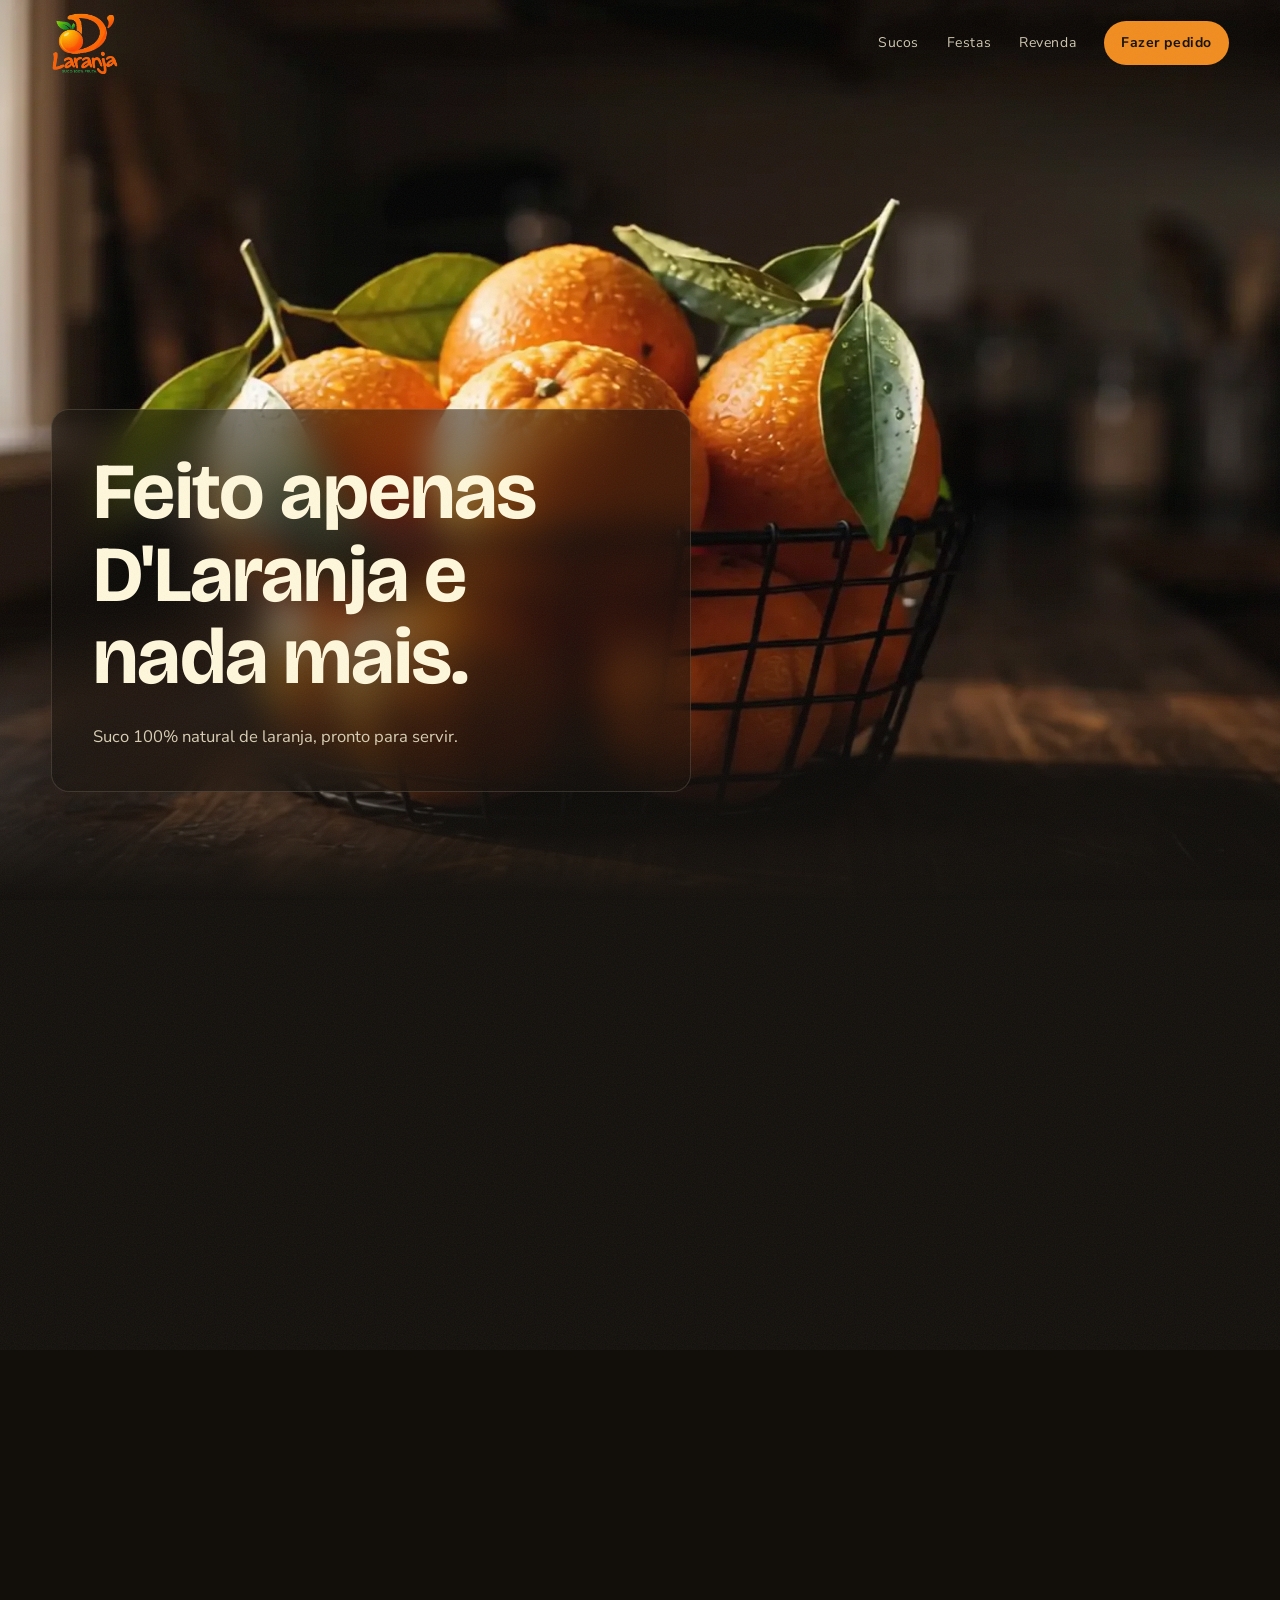
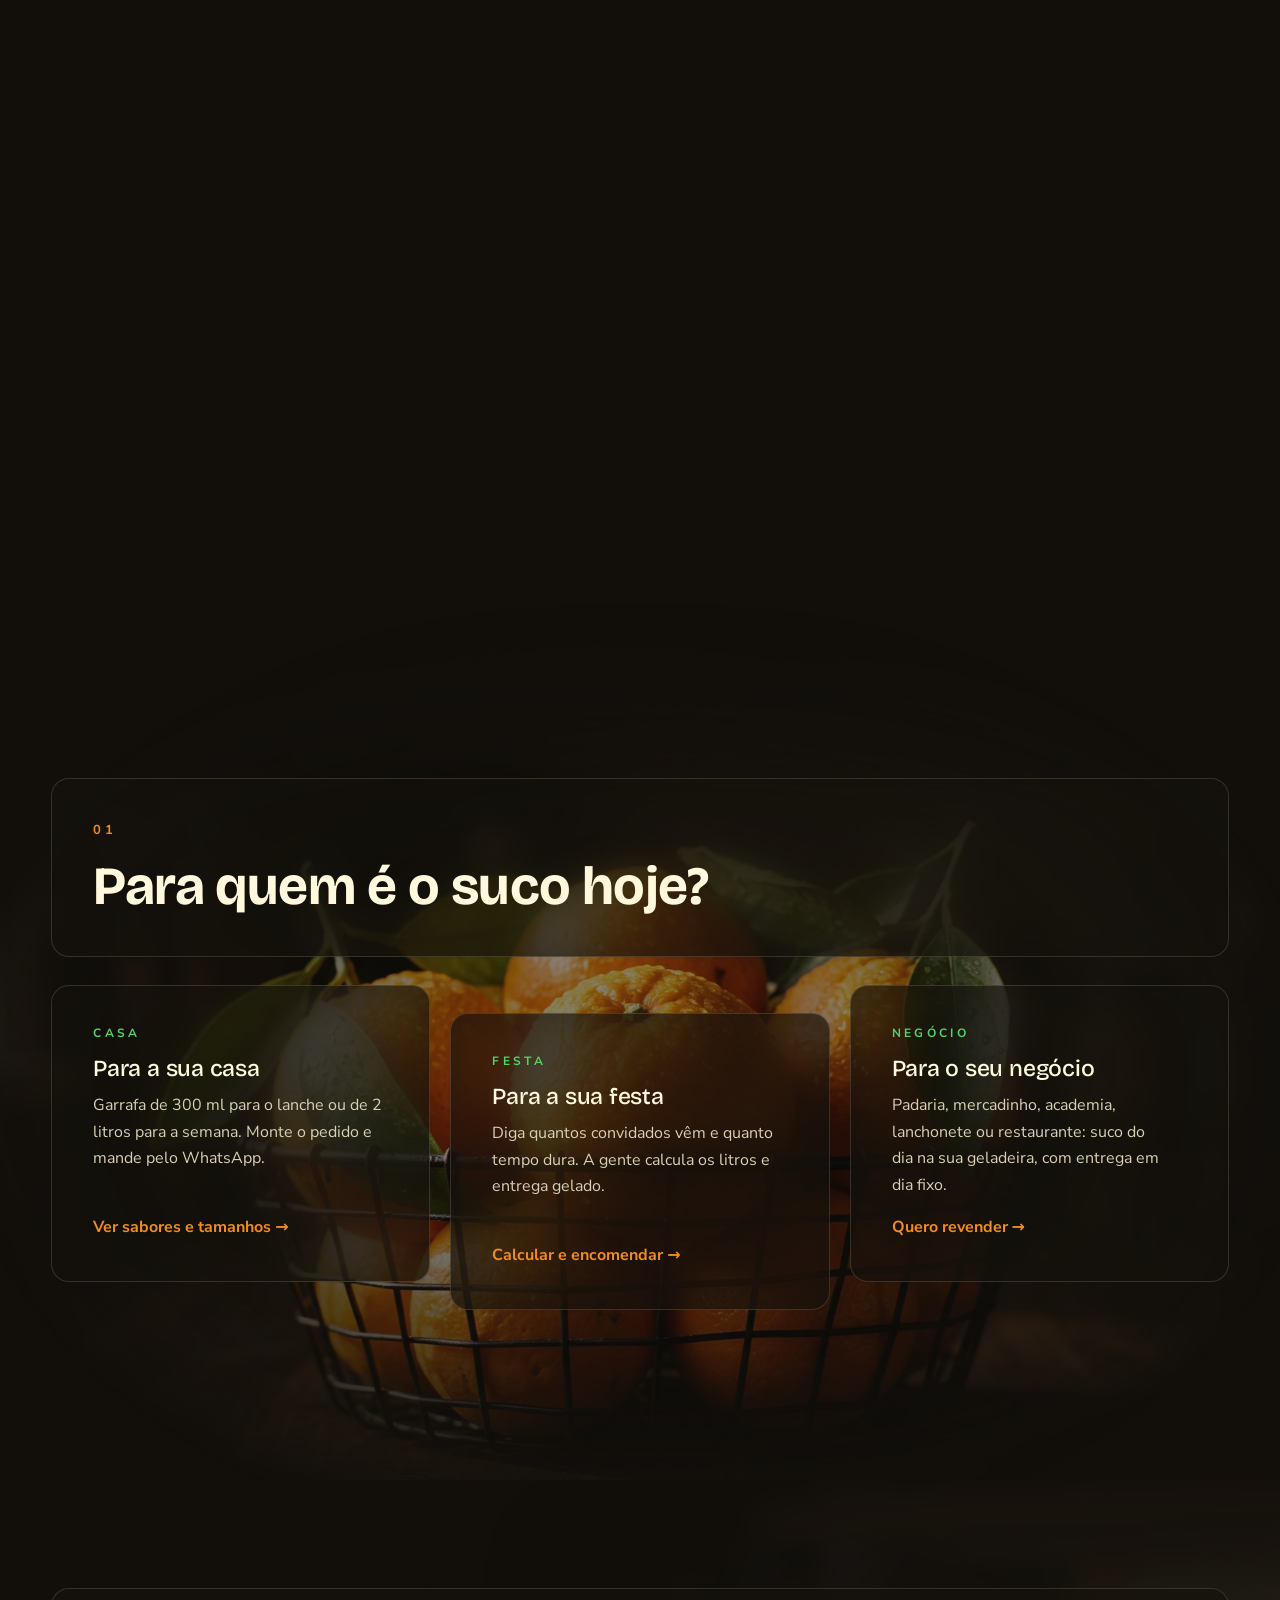
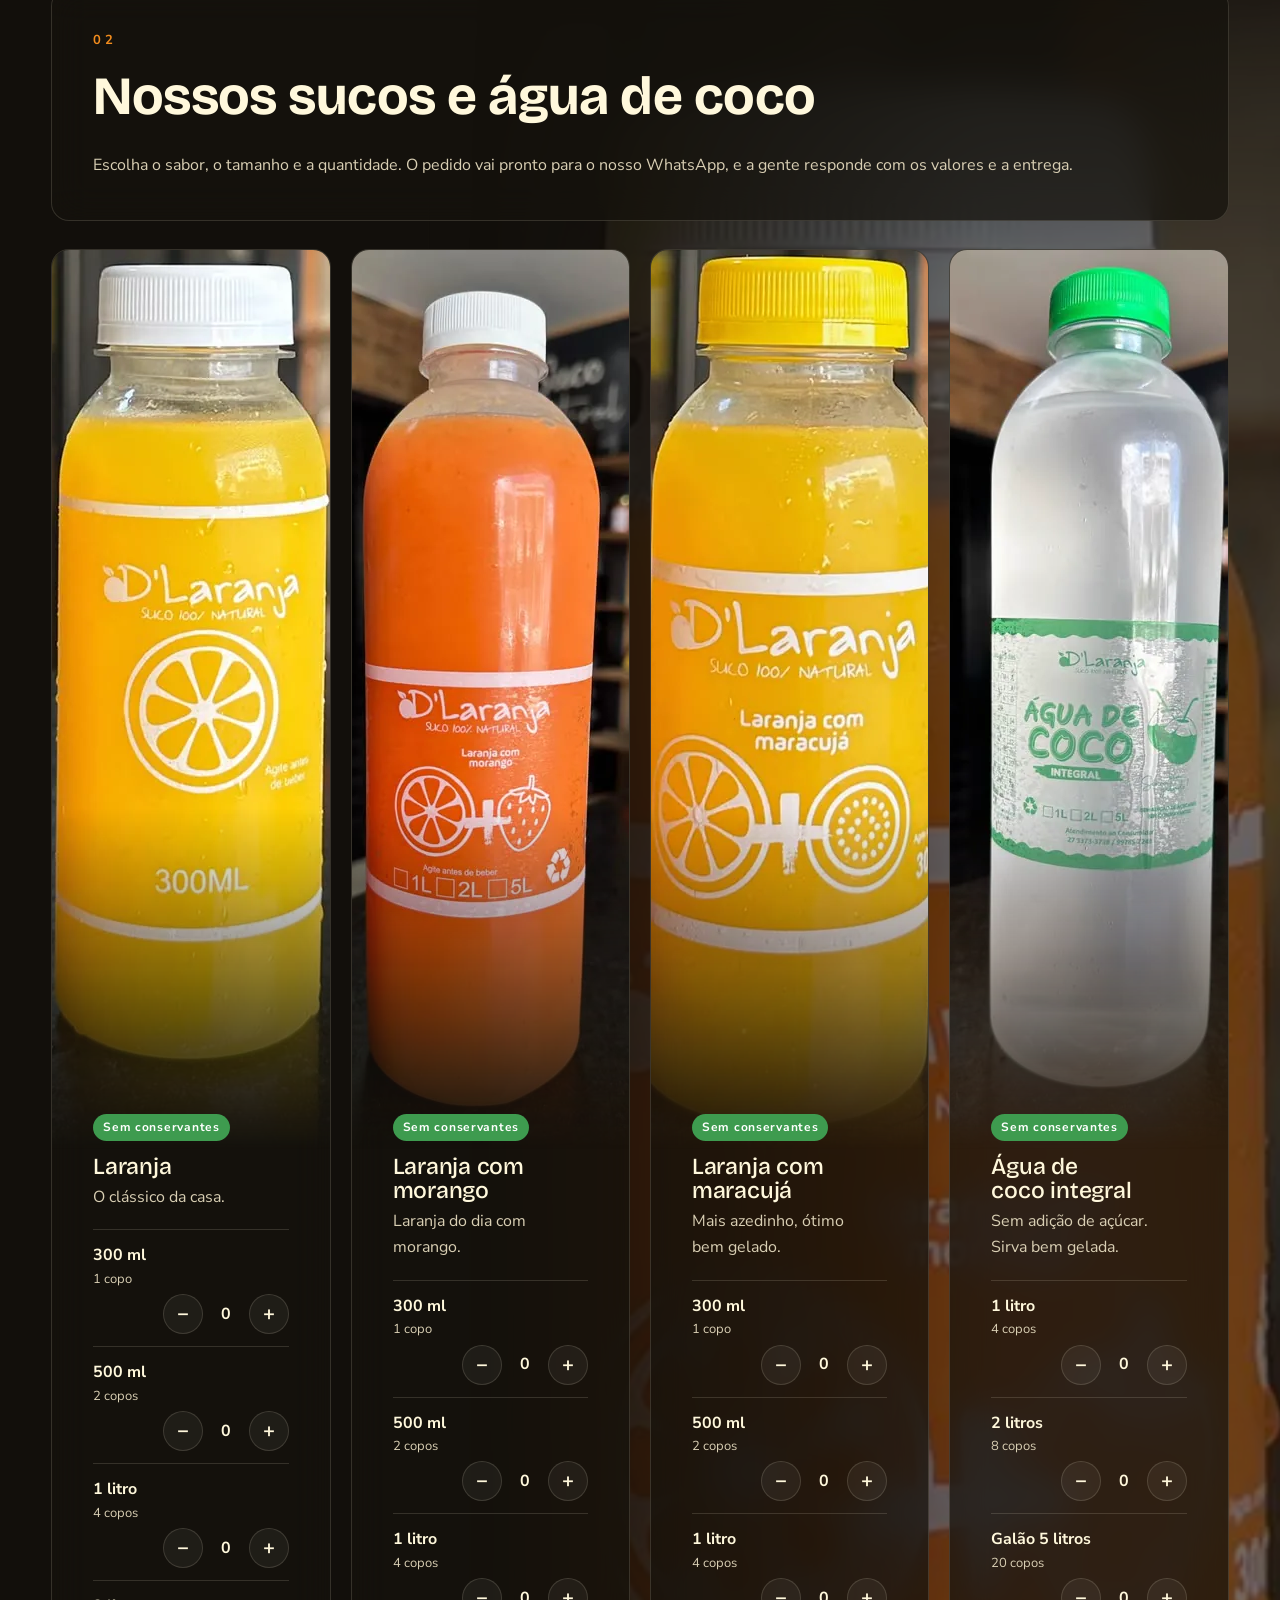
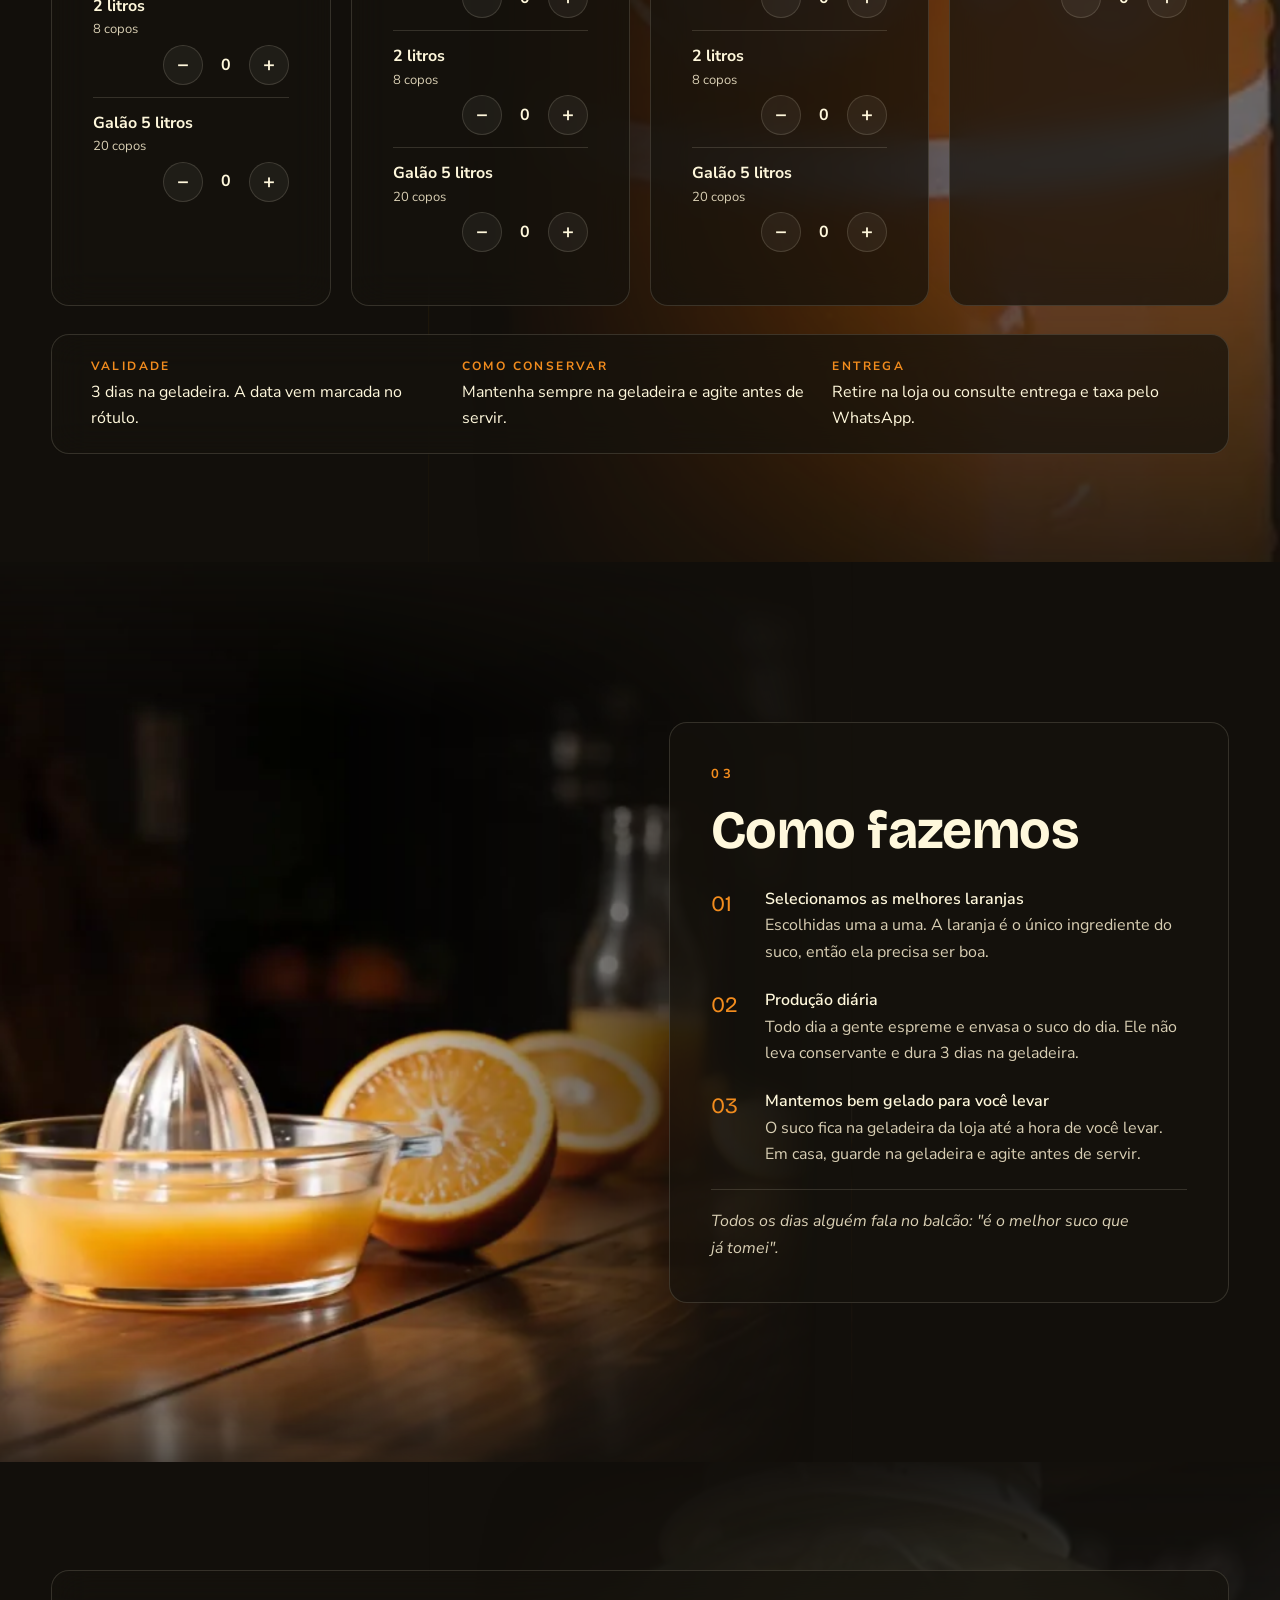
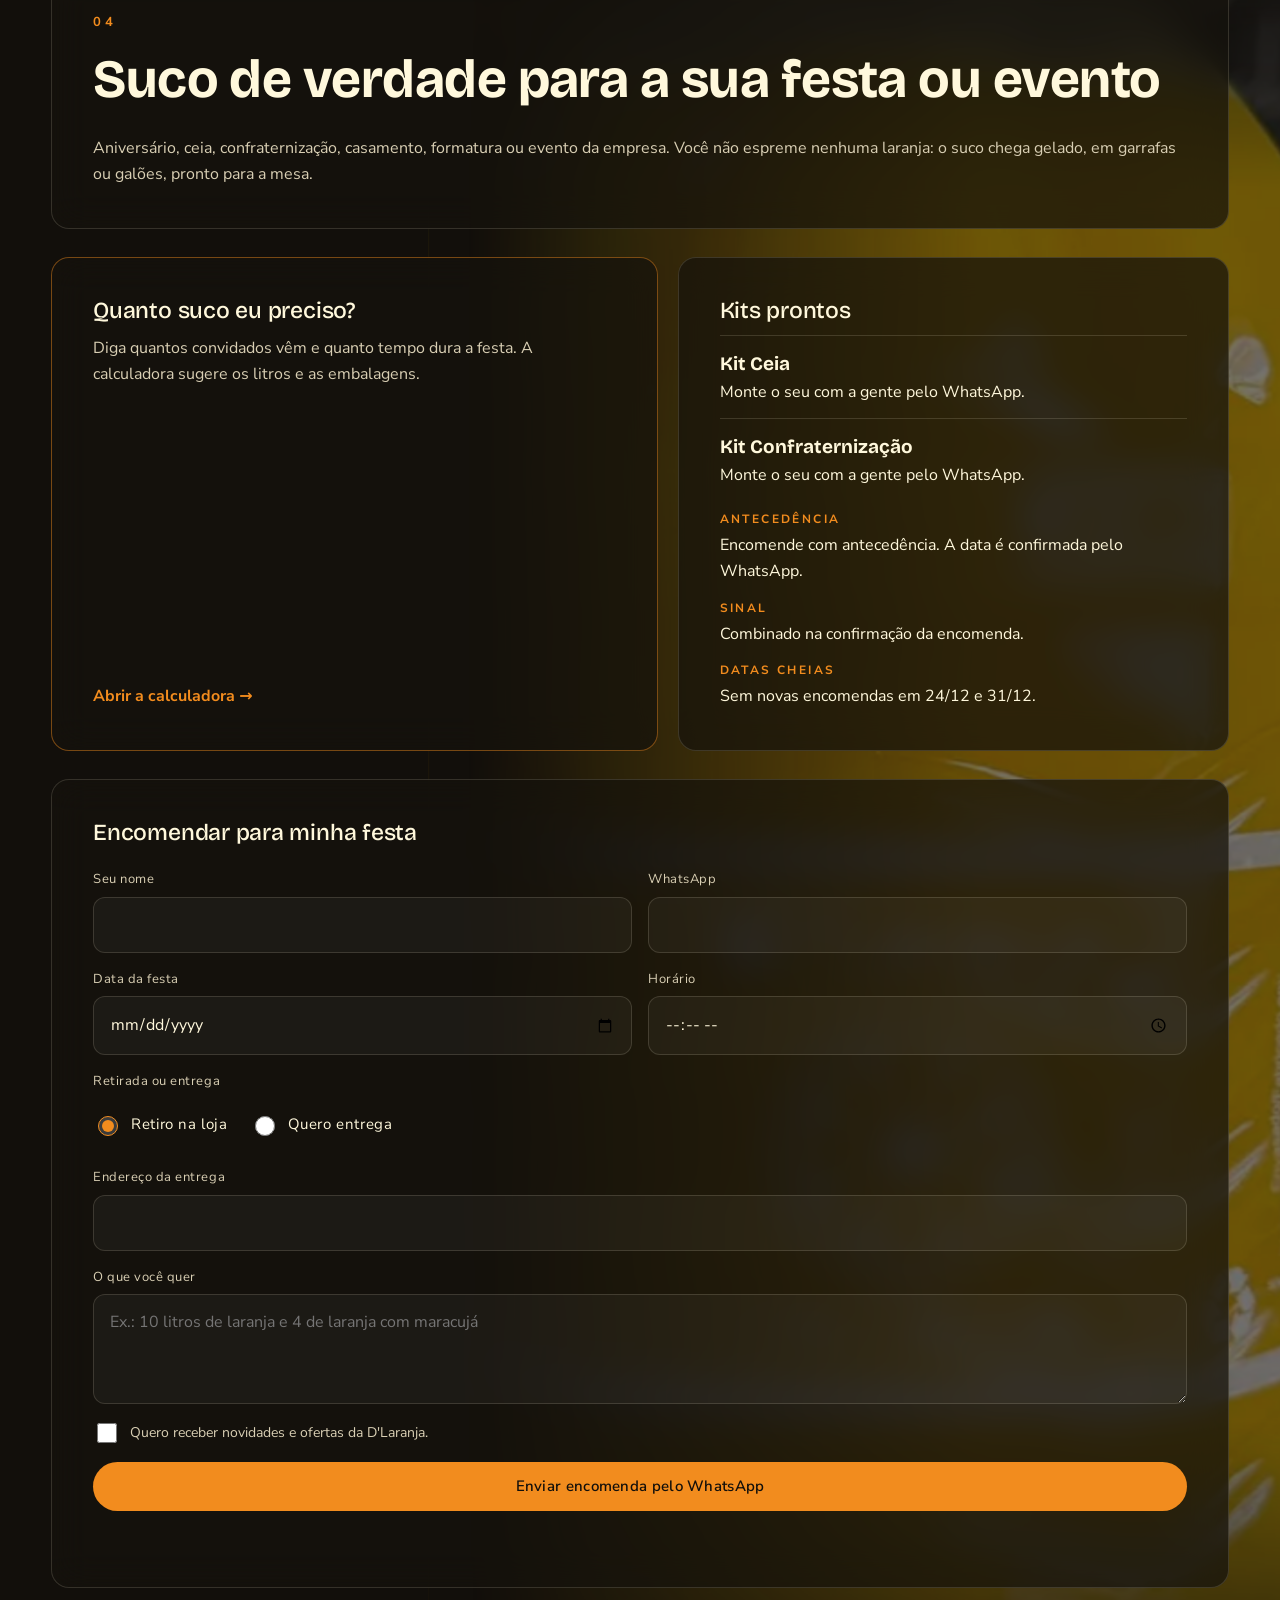
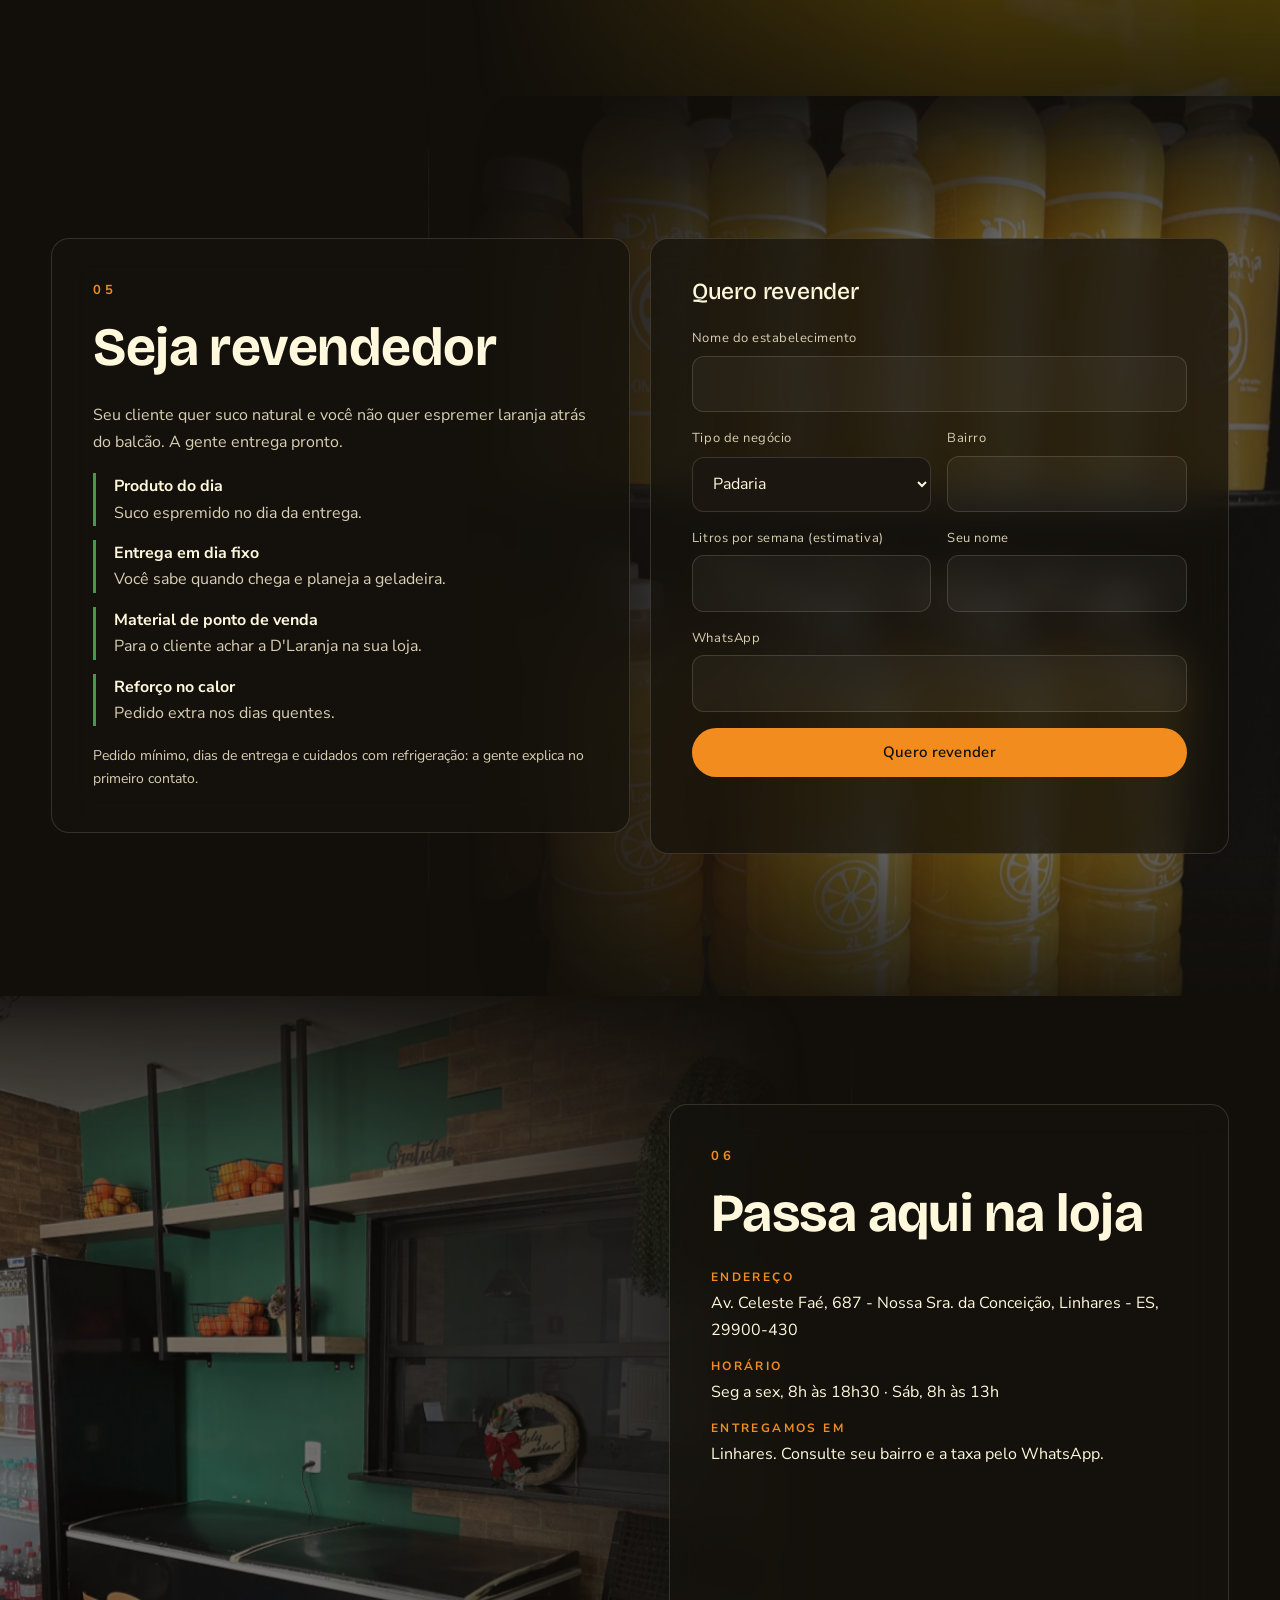
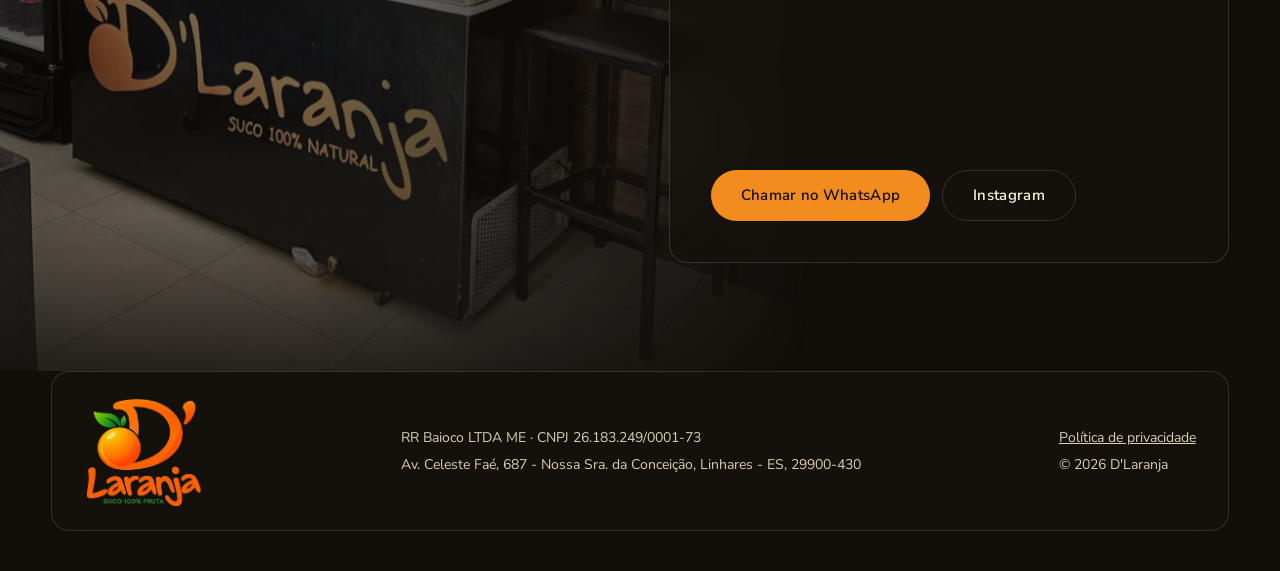
==== index.html @ fae39e69 "Remove a seção Eventos e junta eventos em Festas Co-Authored-By: Claude Opus 5.5 <noreply@anthropic." ====
<!doctype html>
<html lang="pt-BR">
<head>
  <meta charset="utf-8">
  <meta name="viewport" content="width=device-width, initial-scale=1">
  <title>D'Laranja · Suco natural em Linhares, espremido hoje</title>
  <meta name="description" content="Suco de laranja 100% natural em Linhares (ES), espremido no dia e sem conservantes. Peça para casa, encomende para sua festa ou evento, ou revenda no seu comércio.">
  <meta property="og:title" content="D'Laranja · Suco 100% natural em Linhares">
  <meta property="og:description" content="Feito hoje, sem conservantes. Peça pelo WhatsApp.">
  <meta property="og:image" content="https://dlaranja.com/assets/img/cesta.webp">
  <meta property="og:url" content="https://dlaranja.com/">
  <meta property="og:type" content="website">
  <meta property="og:locale" content="pt_BR">
  <meta name="theme-color" content="#120F0B">
  <link rel="icon" type="image/png" href="favicon.png">
  <link rel="apple-touch-icon" href="assets/icone.png">
  <link rel="canonical" href="https://dlaranja.com/">
  <link rel="preconnect" href="https://fonts.googleapis.com">
  <link rel="preconnect" href="https://fonts.gstatic.com" crossorigin>
  <link href="https://fonts.googleapis.com/css2?family=Bricolage+Grotesque:opsz,wght@12..96,400;12..96,600;12..96,700&family=Nunito+Sans:opsz,wght@6..12,400;6..12,600;6..12,700&display=swap" rel="stylesheet">
  <link rel="preload" as="image" href="assets/frames/desktop/f_0001.webp">
  <link rel="stylesheet" href="estilo.css">
</head>
<body>

<a class="pular" href="#sucos">Pular para o cardápio</a>

<header class="topo">
  <a href="#inicio" class="marca" aria-label="D'Laranja, início">
    <img src="assets/logo-vertical.png" alt="D'Laranja · Suco 100% fruta" class="marca-logo" width="980" height="900">
  </a>
  <nav class="menu" aria-label="Seções">
    <a href="#sucos">Sucos</a>
    <a href="#festas">Festas</a>
    <a href="#revenda">Revenda</a>
    <a href="#sucos" class="menu-cta">Fazer pedido</a>
  </nav>
</header>

<main>

  <!-- ABERTURA -->
  <section id="inicio" class="cine" style="--altura: 420vh" aria-label="Abertura">
    <div class="cine-palco">
      <canvas class="cine-canvas" aria-hidden="true"></canvas>
      <div class="cine-vinheta"></div>

      <div class="momento" data-de="0" data-ate="0.3">
        <div class="painel painel--vidro">
          <h1 class="titulo-abertura">Feito apenas D'Laranja e nada mais.</h1>
          <p class="apoio">Suco 100% natural de laranja, pronto para servir.</p>
        </div>
      </div>
      <div class="momento momento--direita" data-de="0.36" data-ate="0.66">
        <div class="painel painel--vidro">
          <p class="destaque">Da laranja para a sua mesa, no mesmo dia.</p>
        </div>
      </div>
      <div class="momento momento--centro" data-de="0.72" data-ate="1">
        <div class="painel painel--vidro">
          <p class="destaque">Feito hoje, sem conservantes.</p>
          <a href="#sucos" class="botao">Fazer pedido</a>
        </div>
      </div>

      <div class="cine-dica" aria-hidden="true"><span></span>role</div>
    </div>
  </section>

  <!-- FAIXA DE CAMPANHA (texto em config.js) -->
  <aside class="campanha" data-campanha hidden>
    <div class="painel campanha-painel">
      <p data-campanha-texto></p>
      <a class="botao botao--pequeno" data-campanha-link></a>
    </div>
  </aside>

  <!-- 01 · CAMINHOS -->
  <section id="caminhos" class="secao secao--larga">
    <img class="arte arte--fundo" src="assets/img/cesta.webp" alt="" loading="lazy">
    <div class="painel painel--cabecalho revelar">
      <span class="rotulo">01</span>
      <h2>Para quem é o suco hoje?</h2>
    </div>
    <div class="caminhos">
      <a class="painel caminho revelar" href="#sucos" data-whats="Olá, D'Laranja! Quero fazer um pedido para casa.">
        <span class="caminho-num">Casa</span>
        <h3>Para a sua casa</h3>
        <p>Garrafa de 300 ml para o lanche ou de 2 litros para a semana. Monte o pedido e mande pelo WhatsApp.</p>
        <span class="seta">Ver sabores e tamanhos</span>
      </a>
      <a class="painel caminho revelar" href="#festas">
        <span class="caminho-num">Festa</span>
        <h3>Para a sua festa</h3>
        <p>Diga quantos convidados vêm e quanto tempo dura. A gente calcula os litros e entrega gelado.</p>
        <span class="seta">Calcular e encomendar</span>
      </a>
      <a class="painel caminho revelar" href="#revenda">
        <span class="caminho-num">Negócio</span>
        <h3>Para o seu negócio</h3>
        <p>Padaria, mercadinho, academia, lanchonete ou restaurante: suco do dia na sua geladeira, com entrega em dia fixo.</p>
        <span class="seta">Quero revender</span>
      </a>
    </div>
  </section>

  <!-- 02 · CARDÁPIO + CARRINHO -->
  <section id="sucos" class="secao secao--larga secao--cardapio">
    <img class="arte arte--direita arte--foto" src="assets/img/trio.webp" alt="" loading="lazy">
    <div class="painel painel--cabecalho revelar">
      <span class="rotulo">02</span>
      <h2>Nossos sucos e água de coco</h2>
      <p>Escolha o sabor, o tamanho e a quantidade. O pedido vai pronto para o nosso WhatsApp, e a gente responde com os valores e a entrega.</p>
    </div>
    <div class="cardapio" data-cardapio></div>
    <div class="painel info-pratica revelar">
      <dl>
        <div><dt>Validade</dt><dd data-validade></dd></div>
        <div><dt>Como conservar</dt><dd data-conservar></dd></div>
        <div><dt>Entrega</dt><dd data-entrega></dd></div>
      </dl>
    </div>
  </section>

  <!-- 03 · COMO FAZEMOS -->
  <section id="como-fazemos" class="secao">
    <img class="arte arte--esquerda" src="assets/img/processo.webp" alt="" loading="lazy">
    <div class="secao-grade secao-grade--direita">
      <div class="painel revelar">
        <span class="rotulo">03</span>
        <h2>Como fazemos</h2>
        <ol class="passos">
          <li><strong>Selecionamos as melhores laranjas</strong><span>Escolhidas uma a uma. A laranja é o único ingrediente do suco, então ela precisa ser boa.</span></li>
          <li><strong>Produção diária</strong><span>Todo dia a gente espreme e envasa o suco do dia. Ele não leva conservante e dura 3 dias na geladeira.</span></li>
          <li><strong>Mantemos bem gelado para você levar</strong><span>O suco fica na geladeira da loja até a hora de você levar. Em casa, guarde na geladeira e agite antes de servir.</span></li>
        </ol>
        <p class="fala">Todos os dias alguém fala no balcão: "é o melhor suco que já tomei".</p>
      </div>
    </div>
  </section>

  <!-- 04 · FESTAS -->
  <section id="festas" class="secao secao--larga">
    <img class="arte arte--direita arte--foto" src="assets/img/galao-laranja.webp" alt="" loading="lazy">
    <div class="painel painel--cabecalho revelar">
      <span class="rotulo">04</span>
      <h2>Suco de verdade para a sua festa ou evento</h2>
      <p>Aniversário, ceia, confraternização, casamento, formatura ou evento da empresa. Você não espreme nenhuma laranja: o suco chega gelado, em garrafas ou galões, pronto para a mesa.</p>
    </div>

    <div class="festa-grade">
      <a class="painel revelar calc-chamada" href="calculadora.html">
        <h3>Quanto suco eu preciso?</h3>
        <p>Diga quantos convidados vêm e quanto tempo dura a festa. A calculadora sugere os litros e as embalagens.</p>
        <span class="seta">Abrir a calculadora</span>
      </a>

      <div class="painel revelar kits">
        <h3>Kits prontos</h3>
        <ul class="kits-lista" data-kits></ul>
        <dl class="regras">
          <div><dt>Antecedência</dt><dd data-prazo></dd></div>
          <div><dt>Sinal</dt><dd data-sinal></dd></div>
          <div><dt>Datas cheias</dt><dd data-bloqueadas></dd></div>
        </dl>
      </div>
    </div>

    <div class="painel painel--form revelar">
      <h3>Encomendar para minha festa</h3>
      <form class="form" data-form="festa" novalidate>
        <div class="campo"><label for="fe-nome">Seu nome</label><input id="fe-nome" name="nome" autocomplete="name" required></div>
        <div class="campo"><label for="fe-tel">WhatsApp</label><input id="fe-tel" name="telefone" type="tel" autocomplete="tel" inputmode="tel" required></div>
        <div class="campo"><label for="fe-data">Data da festa</label><input id="fe-data" name="data" type="date" required></div>
        <div class="campo"><label for="fe-hora">Horário</label><input id="fe-hora" name="horario" type="time"></div>
        <div class="campo campo--inteiro">
          <span class="rotulo-campo">Retirada ou entrega</span>
          <div class="opcoes">
            <label><input type="radio" name="recebimento" value="Retirada na loja" checked> Retiro na loja</label>
            <label><input type="radio" name="recebimento" value="Entrega"> Quero entrega</label>
          </div>
        </div>
        <div class="campo campo--inteiro"><label for="fe-end">Endereço da entrega</label><input id="fe-end" name="endereco" autocomplete="street-address"></div>
        <div class="campo campo--inteiro"><label for="fe-itens">O que você quer</label><textarea id="fe-itens" name="itens" rows="3" placeholder="Ex.: 10 litros de laranja e 4 de laranja com maracujá"></textarea></div>
        <label class="consentimento campo--inteiro"><input type="checkbox" name="ofertas" value="sim"> Quero receber novidades e ofertas da D'Laranja.</label>
        <input type="text" name="_honey" class="pote" tabindex="-1" autocomplete="off" aria-hidden="true">
        <button type="submit" class="botao campo--inteiro">Enviar encomenda pelo WhatsApp</button>
        <p class="form-status campo--inteiro" role="status" aria-live="polite"></p>
      </form>
    </div>
  </section>

  <!-- 05 · REVENDA -->
  <section id="revenda" class="secao">
    <img class="arte arte--direita arte--foto" src="assets/img/garrafas.webp" alt="" loading="lazy">
    <div class="secao-grade secao-grade--dupla">
      <div class="painel revelar">
        <span class="rotulo">05</span>
        <h2>Seja revendedor</h2>
        <p>Seu cliente quer suco natural e você não quer espremer laranja atrás do balcão. A gente entrega pronto.</p>
        <ul class="formatos">
          <li><strong>Produto do dia</strong><span>Suco espremido no dia da entrega.</span></li>
          <li><strong>Entrega em dia fixo</strong><span>Você sabe quando chega e planeja a geladeira.</span></li>
          <li><strong>Material de ponto de venda</strong><span>Para o cliente achar a D'Laranja na sua loja.</span></li>
          <li><strong>Reforço no calor</strong><span>Pedido extra nos dias quentes.</span></li>
        </ul>
        <p class="pequeno">Pedido mínimo, dias de entrega e cuidados com refrigeração: a gente explica no primeiro contato.</p>
      </div>
      <div class="painel painel--form revelar">
        <h3>Quero revender</h3>
        <form class="form" data-form="revenda" novalidate>
          <div class="campo campo--inteiro"><label for="rv-loja">Nome do estabelecimento</label><input id="rv-loja" name="estabelecimento" required></div>
          <div class="campo">
            <label for="rv-tipo">Tipo de negócio</label>
            <select id="rv-tipo" name="tipo">
              <option>Padaria</option><option>Mercadinho</option><option>Academia</option>
              <option>Lanchonete</option><option>Restaurante</option><option>Outro</option>
            </select>
          </div>
          <div class="campo"><label for="rv-bairro">Bairro</label><input id="rv-bairro" name="bairro" required></div>
          <div class="campo"><label for="rv-vol">Litros por semana (estimativa)</label><input id="rv-vol" name="volume" inputmode="numeric"></div>
          <div class="campo"><label for="rv-nome">Seu nome</label><input id="rv-nome" name="nome" autocomplete="name" required></div>
          <div class="campo campo--inteiro"><label for="rv-tel">WhatsApp</label><input id="rv-tel" name="telefone" type="tel" inputmode="tel" required></div>
          <input type="text" name="_honey" class="pote" tabindex="-1" autocomplete="off" aria-hidden="true">
          <button type="submit" class="botao campo--inteiro">Quero revender</button>
          <p class="form-status campo--inteiro" role="status" aria-live="polite"></p>
        </form>
      </div>
    </div>
  </section>

  <!-- 06 · ONDE ESTAMOS -->
  <section id="contato" class="secao">
    <img class="arte arte--esquerda arte--foto" src="assets/img/loja.webp" alt="" loading="lazy">
    <div class="secao-grade secao-grade--direita">
      <div class="painel revelar">
        <span class="rotulo">06</span>
        <h2>Passa aqui na loja</h2>
        <dl class="regras">
          <div><dt>Endereço</dt><dd data-endereco></dd></div>
          <div><dt>Horário</dt><dd data-horario></dd></div>
          <div><dt>Entregamos em</dt><dd data-area></dd></div>
        </dl>
        <div class="mapa" data-mapa></div>
        <div class="contatos">
          <a class="botao" data-whats="Olá, D'Laranja! Quero fazer um pedido.">Chamar no WhatsApp</a>
          <a class="botao botao--linha" data-instagram hidden>Instagram</a>
        </div>
      </div>
    </div>
  </section>

</main>

<!-- Carrinho (barra fixa) -->
<div class="carrinho" data-carrinho hidden>
  <div class="carrinho-resumo">
    <strong data-carrinho-qtd></strong>
    <span data-carrinho-total></span>
  </div>
  <div class="carrinho-acoes">
    <button type="button" class="carrinho-limpar" data-carrinho-limpar>Limpar</button>
    <button type="button" class="botao" data-carrinho-enviar>Enviar pedido</button>
  </div>
</div>

<footer class="rodape">
  <div class="painel rodape-painel">
    <img src="assets/logo-vertical.png" alt="D'Laranja · Suco 100% fruta" class="rodape-logo" width="980" height="900" loading="lazy">
    <div class="rodape-dados">
      <span data-razao></span>
      <span data-rodape-endereco></span>
    </div>
    <div class="rodape-links">
      <a href="privacidade.html">Política de privacidade</a>
      <span>© <span data-ano></span> D'Laranja</span>
    </div>
  </div>
</footer>

<a class="whats" target="_blank" rel="noopener" aria-label="Conversar no WhatsApp">
  <svg viewBox="0 0 32 32" aria-hidden="true"><path fill="currentColor" d="M16 3C9 3 3.3 8.6 3.3 15.6c0 2.4.7 4.7 1.9 6.7L3 29l6.9-2.1c1.9 1 4 1.6 6.1 1.6 7 0 12.7-5.6 12.7-12.6S23 3 16 3Zm0 23.1c-1.9 0-3.8-.5-5.4-1.5l-.4-.2-4.1 1.2 1.3-4-.3-.4a10.4 10.4 0 0 1-1.6-5.6C5.5 9.8 10.200 5.2 16 5.2s10.5 4.6 10.5 10.4S21.8 26.1 16 26.1Zm5.8-7.8c-.3-.2-1.9-.9-2.2-1-.3-.1-.5-.2-.7.2-.2.3-.8 1-1 1.2-.2.2-.4.2-.7.1-.3-.2-1.3-.5-2.5-1.6-.9-.8-1.600-1.8-1.7-2.1-.2-.3 0-.5.1-.6l.5-.6.3-.5c.1-.2 0-.4 0-.6l-1-2.4c-.3-.6-.5-.5-.7-.5h-.6c-.2 0-.6.1-.9.4-.3.3-1.2 1.1-1.2 2.8s1.2 3.2 1.4 3.400c.2.2 2.4 3.6 5.7 5 .8.4 1.4.6 1.9.7.8.3 1.6.2 2.2.1.7-.1 1.9-.8 2.2-1.5.3-.7.3-1.4.2-1.5-.1-.2-.3-.3-.6-.4Z"/></svg>
</a>

<script src="config.js"></script>
<script src="app.js"></script>
</body>
</html>
---- estilo.css ----
/* ── Tokens: ajuste pela identidade visual do cliente ───────────────────── */
:root {
  --fundo: #120F0B;          /* MESMA cor usada nos prompts das imagens */
  --fundo-2: #1B1610;
  --texto: #FFF8DC;
  --texto-suave: #D9CFB4;
  --acento: #F28C1E;         /* cor principal da marca */
  --acento-texto: #120F0B;   /* texto sobre o acento */
  --linha: rgb(255 248 220 / 0.14);
  --verde: #3E9B4F;
  --painel: rgb(22 18 13 / 0.72);
  --mistura: lighten;        /* tema escuro: lighten | tema claro: multiply */

  --fonte-titulo: "Bricolage Grotesque", system-ui, sans-serif;
  --fonte-texto: "Nunito Sans", system-ui, sans-serif;

  --raio: 18px;
  --gutter: clamp(16px, 4vw, 56px);
  --largura: 1240px;
  --ease: cubic-bezier(.2, .7, .1, 1);
}
/* Tema claro (marcas de luz, saúde, casamento etc.): troque os tokens assim
:root {
  --fundo: #f4efe7; --fundo-2: #ebe4d8; --texto: #1d1a16; --texto-suave: #5d564c;
  --linha: rgb(29 26 22 / .12); --painel: rgb(244 239 231 / .7); --mistura: multiply;
}
*/

*, *::before, *::after { box-sizing: border-box; }
html { scroll-behavior: smooth; -webkit-text-size-adjust: 100%; overflow-x: clip; }
body {
  margin: 0;
  background: var(--fundo);
  color: var(--texto);
  font: 400 clamp(16px, 1.05vw, 18px)/1.65 var(--fonte-texto);
  overflow-x: clip;
  -webkit-font-smoothing: antialiased;
}
/* Grão de filme: tira o aspecto "liso de IA" */
body::after {
  content: ""; position: fixed; inset: -50%; z-index: 90; pointer-events: none; opacity: .07;
  background-image: url("data:image/svg+xml,%3Csvg xmlns='http://www.w3.org/2000/svg' width='160' height='160'%3E%3Cfilter id='n'%3E%3CfeTurbulence type='fractalNoise' baseFrequency='.9' numOctaves='2' stitchTiles='stitch'/%3E%3C/filter%3E%3Crect width='100%25' height='100%25' filter='url(%23n)'/%3E%3C/svg%3E");
  animation: grao 1s steps(4) infinite;
}
@keyframes grao { 25% { transform: translate(-3%, 2%); } 50% { transform: translate(2%, -3%); } 75% { transform: translate(-2%, -1%); } }

img { max-width: 100%; display: block; }
a { color: inherit; }
h1, h2, h3 { font-family: var(--fonte-titulo); font-weight: 700; line-height: 1.04; margin: 0 0 .5em; letter-spacing: -.01em; text-wrap: balance; }
h1 { font-size: clamp(38px, 6.2vw, 96px); }
h2 { font-size: clamp(32px, 4.2vw, 64px); }
h3 { font-size: clamp(21px, 1.8vw, 27px); font-weight: 500; }
p { margin: 0 0 1em; color: var(--texto-suave); text-wrap: pretty; }

/* ── Topo ──────────────────────────────────────────────────────────────── */
.topo {
  position: fixed; inset: 0 0 auto; z-index: 50;
  display: flex; align-items: center; justify-content: space-between; gap: 16px;
  padding: 18px var(--gutter);
  transition: background .4s var(--ease), backdrop-filter .4s;
}
.topo.rolou { background: rgb(18 15 11 / .72); backdrop-filter: blur(14px); -webkit-backdrop-filter: blur(14px); }
.marca { text-decoration: none; display: flex; align-items: center; }
.marca-logo { height: 44px; width: auto; }
.marca-texto { font-family: var(--fonte-titulo); font-size: 22px; letter-spacing: .02em; }
.menu { display: flex; gap: 28px; align-items: center; font-size: 14px; letter-spacing: .04em; }
.menu a { text-decoration: none; opacity: .8; transition: opacity .3s; }
.menu a:hover { opacity: 1; }
.menu-cta { border: 1px solid var(--linha); padding: 9px 16px; border-radius: 999px; opacity: 1 !important; }
@media (max-width: 760px) { .menu a:not(.menu-cta) { display: none; } }

/* ── Abertura cinematográfica ──────────────────────────────────────────── */
.cine { position: relative; height: var(--altura, 400vh); }
.cine-palco { position: sticky; top: 0; height: 100vh; height: 100svh; overflow: hidden; }
.cine-canvas { position: absolute; inset: 0; width: 100%; height: 100%; }
.cine-vinheta {
  position: absolute; inset: 0; pointer-events: none;
  background:
    radial-gradient(120% 90% at 50% 45%, transparent 55%, rgb(0 0 0 / .45) 100%),
    linear-gradient(to bottom, transparent 70%, var(--fundo) 100%);
}
.momento {
  position: absolute; inset: auto var(--gutter) 12vh; max-width: 640px;
  opacity: 0; transform: translateY(24px); filter: blur(6px);
  transition: opacity .7s var(--ease), transform .9s var(--ease), filter .7s var(--ease);
  pointer-events: none;
}
.momento.ativo { opacity: 1; transform: none; filter: none; pointer-events: auto; }
.momento--direita { left: auto; right: var(--gutter); }
.momento--centro { left: 50%; right: auto; transform: translate(-50%, 24px); text-align: center; width: min(640px, calc(100% - 2 * var(--gutter))); }
.momento--centro.ativo { transform: translate(-50%, 0); }
.titulo-abertura { margin-bottom: .3em; }
.apoio { font-size: clamp(16px, 1.3vw, 20px); margin: 0; }
.destaque { font-family: var(--fonte-titulo); font-size: clamp(24px, 2.8vw, 42px); line-height: 1.2; color: var(--texto); margin: 0 0 .6em; }
.destaque:last-child { margin: 0; }
.cine-dica {
  position: absolute; bottom: 28px; left: 50%; transform: translateX(-50%);
  display: grid; justify-items: center; gap: 8px; font-size: 11px; letter-spacing: .3em; text-transform: uppercase; opacity: .6;
  transition: opacity .5s;
}
.cine-dica span { width: 1px; height: 38px; background: linear-gradient(var(--texto), transparent); animation: dica 2s var(--ease) infinite; }
@keyframes dica { 0% { transform: scaleY(0); transform-origin: top; } 50% { transform: scaleY(1); transform-origin: top; } 51% { transform-origin: bottom; } 100% { transform: scaleY(0); transform-origin: bottom; } }
.cine.andou .cine-dica { opacity: 0; }

/* ── Painéis (todo texto mora num painel) ──────────────────────────────── */
.painel {
  position: relative;
  background: var(--painel);
  border: 1px solid var(--linha);
  border-radius: var(--raio);
  padding: clamp(24px, 3.2vw, 48px);
  backdrop-filter: blur(18px) saturate(1.1);
  -webkit-backdrop-filter: blur(18px) saturate(1.1);
}
.painel--vidro { background: rgb(18 15 11 / .5); }
.painel > :last-child { margin-bottom: 0; }
.rotulo { display: block; font-size: 13px; font-weight: 700; letter-spacing: .3em; color: var(--acento); margin-bottom: 18px; }

/* ── Seções ────────────────────────────────────────────────────────────── */
.secao {
  position: relative; isolation: isolate; overflow: clip;
  min-height: 100vh; padding: 18vh var(--gutter);
  display: grid; align-content: center;
}
.secao-grade { width: 100%; max-width: var(--largura); margin: 0 auto; display: grid; grid-template-columns: minmax(0, 560px) 1fr; }
.secao-grade--direita { grid-template-columns: 1fr minmax(0, 560px); }
.secao-grade--direita > .painel { grid-column: 2; }
.secao--larga { gap: 28px; justify-items: center; }
.painel--cabecalho { width: 100%; max-width: var(--largura); }
.cartoes { width: 100%; max-width: var(--largura); display: grid; grid-template-columns: repeat(auto-fit, minmax(260px, 1fr)); gap: 20px; }
.cartao h3 { margin-bottom: .4em; }
.cartao { transition: transform .5s var(--ease), border-color .5s; }
.cartao:hover { transform: translateY(-4px); border-color: color-mix(in srgb, var(--acento) 50%, transparent); }
.passos { list-style: none; margin: 8px 0 0; padding: 0; counter-reset: p; display: grid; gap: 22px; }
.passos li { counter-increment: p; display: grid; grid-template-columns: 42px 1fr; column-gap: 12px; }
.passos li::before { content: counter(p, decimal-leading-zero); grid-row: span 2; font-family: var(--fonte-titulo); color: var(--acento); font-size: 22px; }
.passos strong { font-weight: 600; }
.passos span { color: var(--texto-suave); }

/* ── Arte: imagens fundidas ao fundo (nunca retângulo com borda) ───────── */
.arte {
  position: absolute; z-index: -1; pointer-events: none;
  object-fit: cover; mix-blend-mode: var(--mistura);
  -webkit-mask-composite: source-in; mask-composite: intersect;
}
.arte--direita, .arte--esquerda { top: 0; bottom: 0; width: 64vw; height: 100%; }
.arte--direita {
  right: 0;
  -webkit-mask-image: linear-gradient(to left, #000 38%, transparent 96%), linear-gradient(to bottom, transparent, #000 18%, #000 80%, transparent);
          mask-image: linear-gradient(to left, #000 38%, transparent 96%), linear-gradient(to bottom, transparent, #000 18%, #000 80%, transparent);
}
.arte--esquerda {
  left: 0;
  -webkit-mask-image: linear-gradient(to right, #000 38%, transparent 96%), linear-gradient(to bottom, transparent, #000 18%, #000 80%, transparent);
          mask-image: linear-gradient(to right, #000 38%, transparent 96%), linear-gradient(to bottom, transparent, #000 18%, #000 80%, transparent);
}
.arte--fundo {
  inset: 0; width: 100%; height: 100%; opacity: .5;
  /* closest-side: a elipse zera exatamente na borda, então nunca sobra linha reta */
  -webkit-mask-image: radial-gradient(closest-side, #000 35%, transparent 100%), linear-gradient(to bottom, transparent, #000 22%, #000 78%, transparent);
          mask-image: radial-gradient(closest-side, #000 35%, transparent 100%), linear-gradient(to bottom, transparent, #000 22%, #000 78%, transparent);
}
.arte--suave { opacity: .32; }
/* Parallax leve aplicado pelo app.js */
.arte[data-parallax] { will-change: transform; }

/* ── Contato ───────────────────────────────────────────────────────────── */
.secao--contato { justify-items: center; }
.painel--form { width: 100%; max-width: 760px; }
.form { display: grid; grid-template-columns: 1fr 1fr; gap: 16px; margin-top: 24px; }
.campo { display: grid; gap: 6px; }
.campo--inteiro { grid-column: 1 / -1; }
.campo label { font-size: 13px; letter-spacing: .04em; color: var(--texto-suave); }
.campo input, .campo textarea {
  width: 100%; font: inherit; color: var(--texto);
  background: rgb(255 255 255 / .04); border: 1px solid var(--linha); border-radius: 12px;
  padding: 14px 16px; transition: border-color .3s, background .3s; resize: vertical;
}
.campo input:focus, .campo textarea:focus { outline: none; border-color: var(--acento); background: rgb(255 255 255 / .07); }
.campo.erro input { border-color: #d9776b; }
.pote { position: absolute; left: -9999px; }
.form-status { min-height: 1.4em; margin: 0; font-size: 14px; }
.form-status.ok { color: var(--acento); }
.form-status.falha { color: #e39a90; }
@media (max-width: 640px) { .form { grid-template-columns: 1fr; } }

/* ── Botões ────────────────────────────────────────────────────────────── */
.botao {
  display: inline-flex; align-items: center; justify-content: center; gap: 10px;
  font: 600 15px/1 var(--fonte-texto); letter-spacing: .02em; text-decoration: none; cursor: pointer;
  color: var(--acento-texto); background: var(--acento); border: 0; border-radius: 999px;
  padding: 17px 30px; transition: transform .4s var(--ease), filter .3s;
}
.botao:hover { transform: translateY(-2px); filter: brightness(1.08); }
.botao[disabled] { opacity: .6; cursor: progress; }

/* ── WhatsApp flutuante ────────────────────────────────────────────────── */
.whats {
  position: fixed; right: max(16px, env(safe-area-inset-right)); bottom: max(18px, env(safe-area-inset-bottom)); z-index: 60;
  width: 58px; height: 58px; border-radius: 50%; display: grid; place-items: center;
  background: #25d366; color: #fff; box-shadow: 0 10px 30px rgb(0 0 0 / .35);
  transform: scale(0); transition: transform .5s var(--ease);
}
.whats.visivel { transform: scale(1); }
.whats:hover { transform: scale(1.07); }
.whats svg { width: 30px; height: 30px; }
.whats::after { content: ""; position: absolute; inset: 0; border-radius: 50%; border: 2px solid #25d366; animation: pulso 2.6s ease-out infinite; }
@keyframes pulso { from { transform: scale(1); opacity: .7; } to { transform: scale(1.6); opacity: 0; } }

/* ── Rodapé ────────────────────────────────────────────────────────────── */
.rodape { padding: 0 var(--gutter) 40px; }
.rodape-painel { max-width: var(--largura); margin: 0 auto; display: flex; flex-wrap: wrap; gap: 12px 32px; align-items: center; justify-content: space-between; font-size: 14px; color: var(--texto-suave); padding: 24px 32px; }

/* ── Revelar ao rolar ──────────────────────────────────────────────────── */
.revelar { opacity: 0; transform: translateY(40px); transition: opacity 1s var(--ease), transform 1.2s var(--ease); }
.revelar.visto { opacity: 1; transform: none; }

/* ── Celular ───────────────────────────────────────────────────────────── */
@media (max-width: 860px) {
  .secao { padding: 14vh var(--gutter); min-height: auto; }
  .secao-grade, .secao-grade--direita { grid-template-columns: 1fr; }
  .secao-grade--direita > .painel { grid-column: 1; }
  .arte--direita, .arte--esquerda { left: 0; right: 0; width: 100%; height: 70%; opacity: .55;
    -webkit-mask-image: linear-gradient(to bottom, transparent, #000 25%, #000 55%, transparent);
            mask-image: linear-gradient(to bottom, transparent, #000 25%, #000 55%, transparent); }
  .momento, .momento--direita { left: var(--gutter); right: var(--gutter); bottom: 10vh; }
}

@media (prefers-reduced-motion: reduce) {
  *, *::before, *::after { animation: none !important; transition: none !important; }
  .revelar, .momento[data-de="0"] { opacity: 1; transform: none; filter: none; }
  .cine { height: 100svh; }
  .momento:not([data-de="0"]), .cine-dica { display: none; }
}

/* ══ D'Laranja ═════════════════════════════════════════════════════════ */
.pular { position: absolute; left: -9999px; z-index: 100; }
.pular:focus { left: 16px; top: 16px; background: var(--acento); color: var(--acento-texto); padding: 10px 16px; border-radius: 8px; }
:focus-visible { outline: 3px solid var(--acento); outline-offset: 3px; }
.destaque { font-weight: 600; }
.menu-cta { background: var(--acento); color: var(--acento-texto); border-color: transparent; font-weight: 700; }
.pequeno { font-size: 14px; }
.centro { text-align: center; }
.pendente { display: inline-block; font-size: .85em; color: #FFD08A; border: 1px dashed rgb(255 208 138 / .5); border-radius: 6px; padding: 0 6px; }

/* Fotos reais: sem "lighten", só dissolvidas pela máscara */
.arte--foto { mix-blend-mode: normal; opacity: .42; filter: saturate(1.05); }
.arte--fundo.arte--foto { opacity: .26; }

/* Campanha */
.campanha { padding: 0 var(--gutter); margin: 6vh 0 0; }
.campanha-painel { max-width: var(--largura); margin: 0 auto; display: flex; flex-wrap: wrap; gap: 14px 24px; align-items: center; justify-content: space-between;
  border-color: color-mix(in srgb, var(--acento) 55%, transparent); padding: 20px clamp(20px, 3vw, 36px); }
.campanha-painel p { margin: 0; color: var(--texto); font-family: var(--fonte-titulo); font-weight: 600; font-size: clamp(18px, 1.8vw, 24px); }
.botao--pequeno { padding: 13px 22px; font-size: 14px; }
.botao--linha { background: transparent; color: var(--texto); border: 1px solid var(--linha); }

/* Caminhos */
.caminhos { width: 100%; max-width: var(--largura); display: grid; grid-template-columns: repeat(3, 1fr); gap: 20px; }
.caminho { text-decoration: none; display: flex; flex-direction: column; transition: transform .5s var(--ease), border-color .4s; }
.caminho:nth-child(2) { transform: translateY(28px); }
.caminho:hover { border-color: color-mix(in srgb, var(--acento) 60%, transparent); }
.caminho-num { font: 700 12px/1 var(--fonte-texto); letter-spacing: .28em; text-transform: uppercase; color: var(--verde); margin-bottom: 18px; filter: brightness(1.35); }
.caminho p { flex: 1; }
.seta { color: var(--acento); font-weight: 700; }
.seta::after { content: " →"; }
@media (max-width: 860px) { .caminhos { grid-template-columns: 1fr; } .caminho:nth-child(2) { transform: none; } }

/* Cardápio */
.secao--cardapio { padding-bottom: 22vh; }
.cardapio { width: 100%; max-width: var(--largura); display: grid; grid-template-columns: repeat(3, 1fr); gap: 20px; }
.sabor h3 { margin-bottom: .2em; }
.sabor > p { margin-bottom: 1.2em; }
.selo { display: inline-block; font-size: 12px; font-weight: 700; letter-spacing: .06em; color: #fff; background: var(--verde); border-radius: 999px; padding: 4px 10px; margin-bottom: 14px; }
.itens { list-style: none; margin: 0; padding: 0; display: grid; }
.item { display: grid; grid-template-columns: 1fr auto; align-items: center; gap: 4px 12px; padding: 12px 0; border-top: 1px solid var(--linha); }
.item-nome { font-weight: 700; }
.item-nome small { display: block; font-weight: 400; color: var(--texto-suave); font-size: 13px; }
.item-preco { color: var(--acento); font-weight: 700; font-size: 15px; }
.qtd { grid-column: 1 / -1; display: flex; align-items: center; gap: 10px; justify-content: flex-end; }
.qtd button { width: 40px; height: 40px; border-radius: 50%; border: 1px solid var(--linha); background: rgb(255 255 255 / .05); color: var(--texto); font: 700 20px/1 var(--fonte-texto); cursor: pointer; }
.qtd button:hover { border-color: var(--acento); }
.qtd output { min-width: 26px; text-align: center; font-weight: 700; }
.qtd .adicionar { width: auto; border-radius: 999px; padding: 0 16px; font-size: 14px; background: var(--acento); color: var(--acento-texto); border: 0; }
.info-pratica { width: 100%; max-width: var(--largura); padding: 22px clamp(20px, 3vw, 40px); }
.info-pratica dl, .regras { margin: 0; display: grid; gap: 14px; }
.info-pratica dl { grid-template-columns: repeat(3, 1fr); }
dt { font-size: 12px; letter-spacing: .2em; text-transform: uppercase; color: var(--acento); font-weight: 700; }
dd { margin: 2px 0 0; color: var(--texto); }
@media (max-width: 960px) { .cardapio { grid-template-columns: 1fr; } .info-pratica dl { grid-template-columns: 1fr; } }

/* Carrinho */
.carrinho { position: fixed; left: 50%; bottom: max(16px, env(safe-area-inset-bottom)); transform: translateX(-50%); z-index: 70;
  width: min(620px, calc(100% - 32px)); display: flex; align-items: center; justify-content: space-between; gap: 12px;
  background: rgb(27 22 16 / .94); border: 1px solid color-mix(in srgb, var(--acento) 60%, transparent); border-radius: 999px; padding: 8px 8px 8px 22px;
  backdrop-filter: blur(14px); -webkit-backdrop-filter: blur(14px); box-shadow: 0 14px 40px rgb(0 0 0 / .45); }
.carrinho[hidden] { display: none; }
.carrinho-resumo { display: grid; line-height: 1.25; font-size: 14px; }
.carrinho-resumo span { color: var(--texto-suave); }
.carrinho-acoes { display: flex; align-items: center; gap: 6px; }
.carrinho-limpar { background: none; border: 0; color: var(--texto-suave); font: inherit; font-size: 13px; cursor: pointer; padding: 10px; }
.carrinho .botao { padding: 14px 20px; }
body.tem-carrinho .whats { bottom: 96px; }

/* Festas */
.festa-grade { width: 100%; max-width: var(--largura); display: grid; grid-template-columns: 1.1fr 1fr; gap: 20px; }
.calc-campos { display: grid; grid-template-columns: 1fr 1fr; gap: 14px; margin: 10px 0 18px; }
.calc-litros { font: 700 clamp(40px, 5vw, 64px)/1 var(--fonte-titulo); color: var(--acento); margin: 0 0 8px; }
.calc-nota { font-size: 13px; }
.kits-lista { list-style: none; padding: 0; margin: 0 0 22px; display: grid; gap: 12px; }
.kits-lista li { border-top: 1px solid var(--linha); padding-top: 12px; }
.kits-lista strong { display: block; font-family: var(--fonte-titulo); font-size: 19px; }
#festas .painel--form, #festas > .painel--cabecalho { max-width: var(--largura); }
@media (max-width: 860px) { .festa-grade { grid-template-columns: 1fr; } }

/* Formulários extras */
.campo select { width: 100%; font: inherit; color: var(--texto); background: var(--fundo-2); border: 1px solid var(--linha); border-radius: 12px; padding: 14px 16px; }
.campo input, .campo textarea, .campo select { min-height: 50px; }
.rotulo-campo { font-size: 13px; letter-spacing: .04em; color: var(--texto-suave); }
.opcoes { display: flex; flex-wrap: wrap; gap: 10px 22px; }
.opcoes label, .consentimento { display: flex; align-items: center; gap: 10px; font-size: 15px; color: var(--texto); cursor: pointer; }
.opcoes input, .consentimento input { width: 20px; height: 20px; accent-color: var(--acento); }
.consentimento { font-size: 14px; color: var(--texto-suave); }
.painel--form h3 { margin-bottom: 0; }

/* Eventos e revenda: duas colunas de painel */
.secao-grade--dupla { grid-template-columns: 1fr 1fr; gap: 20px; align-items: start; }
.formatos { list-style: none; padding: 0; margin: 18px 0; display: grid; gap: 14px; }
.formatos li { display: grid; padding-left: 18px; border-left: 3px solid var(--verde); }
.formatos span { color: var(--texto-suave); }
@media (max-width: 860px) { .secao-grade--dupla { grid-template-columns: 1fr; } }

/* Assinatura */
.planos { width: 100%; max-width: 820px; display: grid; grid-template-columns: 1fr 1fr; gap: 20px; }
.plano { text-align: center; display: grid; gap: 10px; justify-items: center; }
.plano strong { font: 700 clamp(26px, 2.6vw, 34px)/1.1 var(--fonte-titulo); }
.plano .preco { color: var(--acento); font-weight: 700; }
@media (max-width: 640px) { .planos { grid-template-columns: 1fr; } }

/* Onde estamos */
.mapa iframe { width: 100%; height: 240px; border: 0; border-radius: 12px; margin: 18px 0; filter: grayscale(.3) contrast(1.05); }
.contatos { display: flex; flex-wrap: wrap; gap: 12px; margin-top: 18px; }
.fala { margin-top: 22px; padding-top: 18px; border-top: 1px solid var(--linha); font-style: italic; }

/* Rodapé */
.rodape-logo { height: 40px; width: auto; }
.rodape-dados, .rodape-links { display: grid; gap: 4px; }
.rodape-links a { color: var(--texto-suave); }

/* Leitura sobre foto real no celular */
@media (max-width: 860px) {
  .arte--foto { opacity: .24; }
  .sabor, .painel--form, .calculadora, .kits { background: rgb(22 18 13 / .88); }
  body.tem-carrinho .whats { display: none; }
}

/* Ritmo: menos vazio entre seções longas */
.secao { padding-block: 12vh; }

/* Foto real do produto no cartão do cardápio, dissolvida no painel */
.cardapio { grid-template-columns: repeat(4, 1fr); }
.sabor { display: flex; flex-direction: column; padding-top: 0; overflow: hidden; }
.sabor-foto { width: calc(100% + 2 * clamp(24px, 3.2vw, 48px)); max-width: none; margin: 0 calc(-1 * clamp(24px, 3.2vw, 48px)) -36px; aspect-ratio: 4 / 5; object-fit: cover;
  -webkit-mask-image: linear-gradient(to bottom, #000 62%, transparent); mask-image: linear-gradient(to bottom, #000 62%, transparent); }
.sabor .selo { align-self: flex-start; position: relative; }
@media (max-width: 1180px) { .cardapio { grid-template-columns: repeat(2, 1fr); } }
@media (max-width: 640px) { .cardapio { grid-template-columns: 1fr; } .sabor-foto { aspect-ratio: 5 / 4; } }

/* Logo vertical (2026-11) */
.marca-logo { height: 62px; transition: height .4s var(--ease); }
.topo.rolou .marca-logo { height: 48px; }
.topo { padding-block: 12px; }
.rodape-logo { height: 110px; }
@media (max-width: 760px) { .marca-logo { height: 52px; } .topo.rolou .marca-logo { height: 44px; } }

/* Chamada para a calculadora (página principal) e página da calculadora */
.calc-chamada { text-decoration: none; display: flex; flex-direction: column; border-color: color-mix(in srgb, var(--acento) 45%, transparent); }
.calc-chamada p { flex: 1; }
.pagina-calc .secao--calc { min-height: 100svh; padding-top: 18vh; }
.pagina-calc .calculadora { width: 100%; max-width: var(--largura); }
.titulo-calc { font-size: clamp(34px, 4.6vw, 64px); }
.pagina-calc .whats { transform: scale(1); }

/* Página da mimosa */
.mimosa-topo { min-height: 100svh; padding-top: 16vh; }
.titulo-mimosa { font-size: clamp(36px, 4.8vw, 68px); }
#quanto .calculadora { width: 100%; max-width: var(--largura); }
.aviso-alcool { max-width: var(--largura); width: 100%; text-align: center; font-size: 13px; margin: 4px auto 0; color: var(--texto-suave); }
.pagina-mimosa .whats { transform: scale(1); }
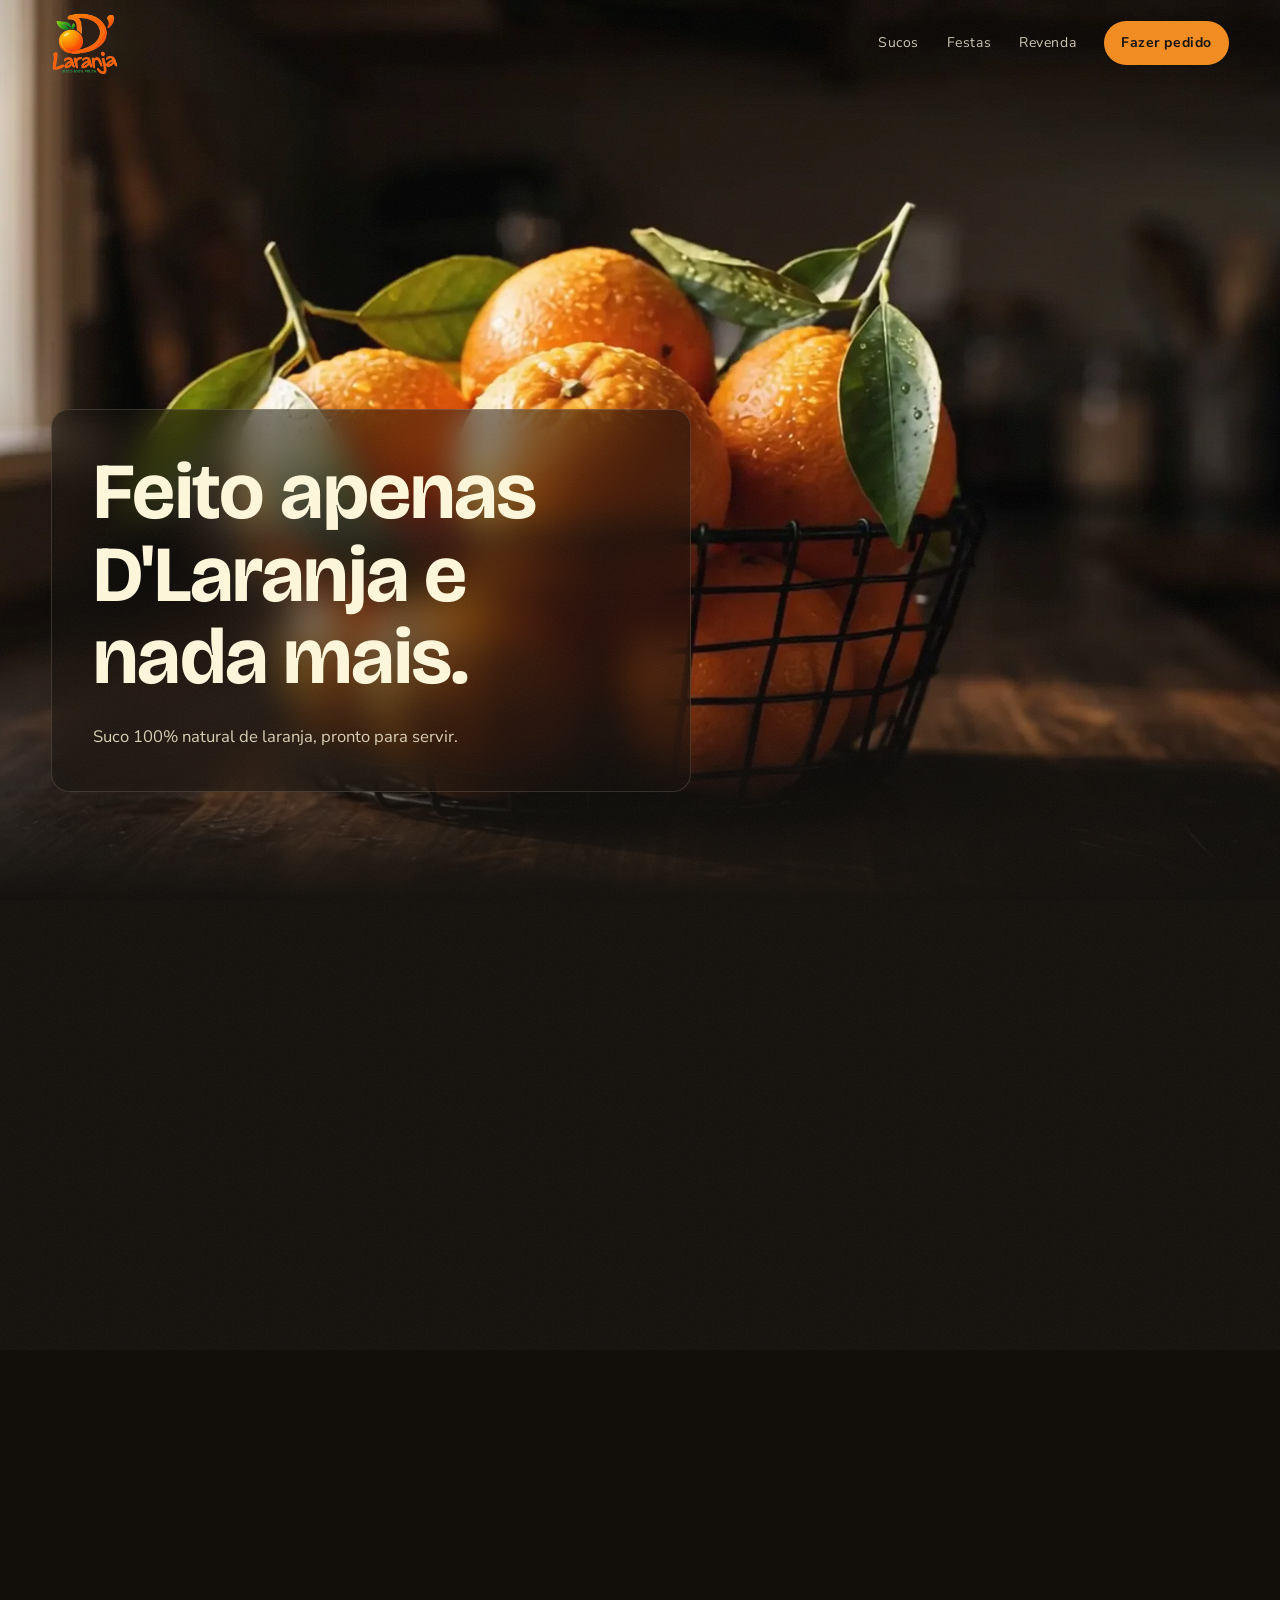
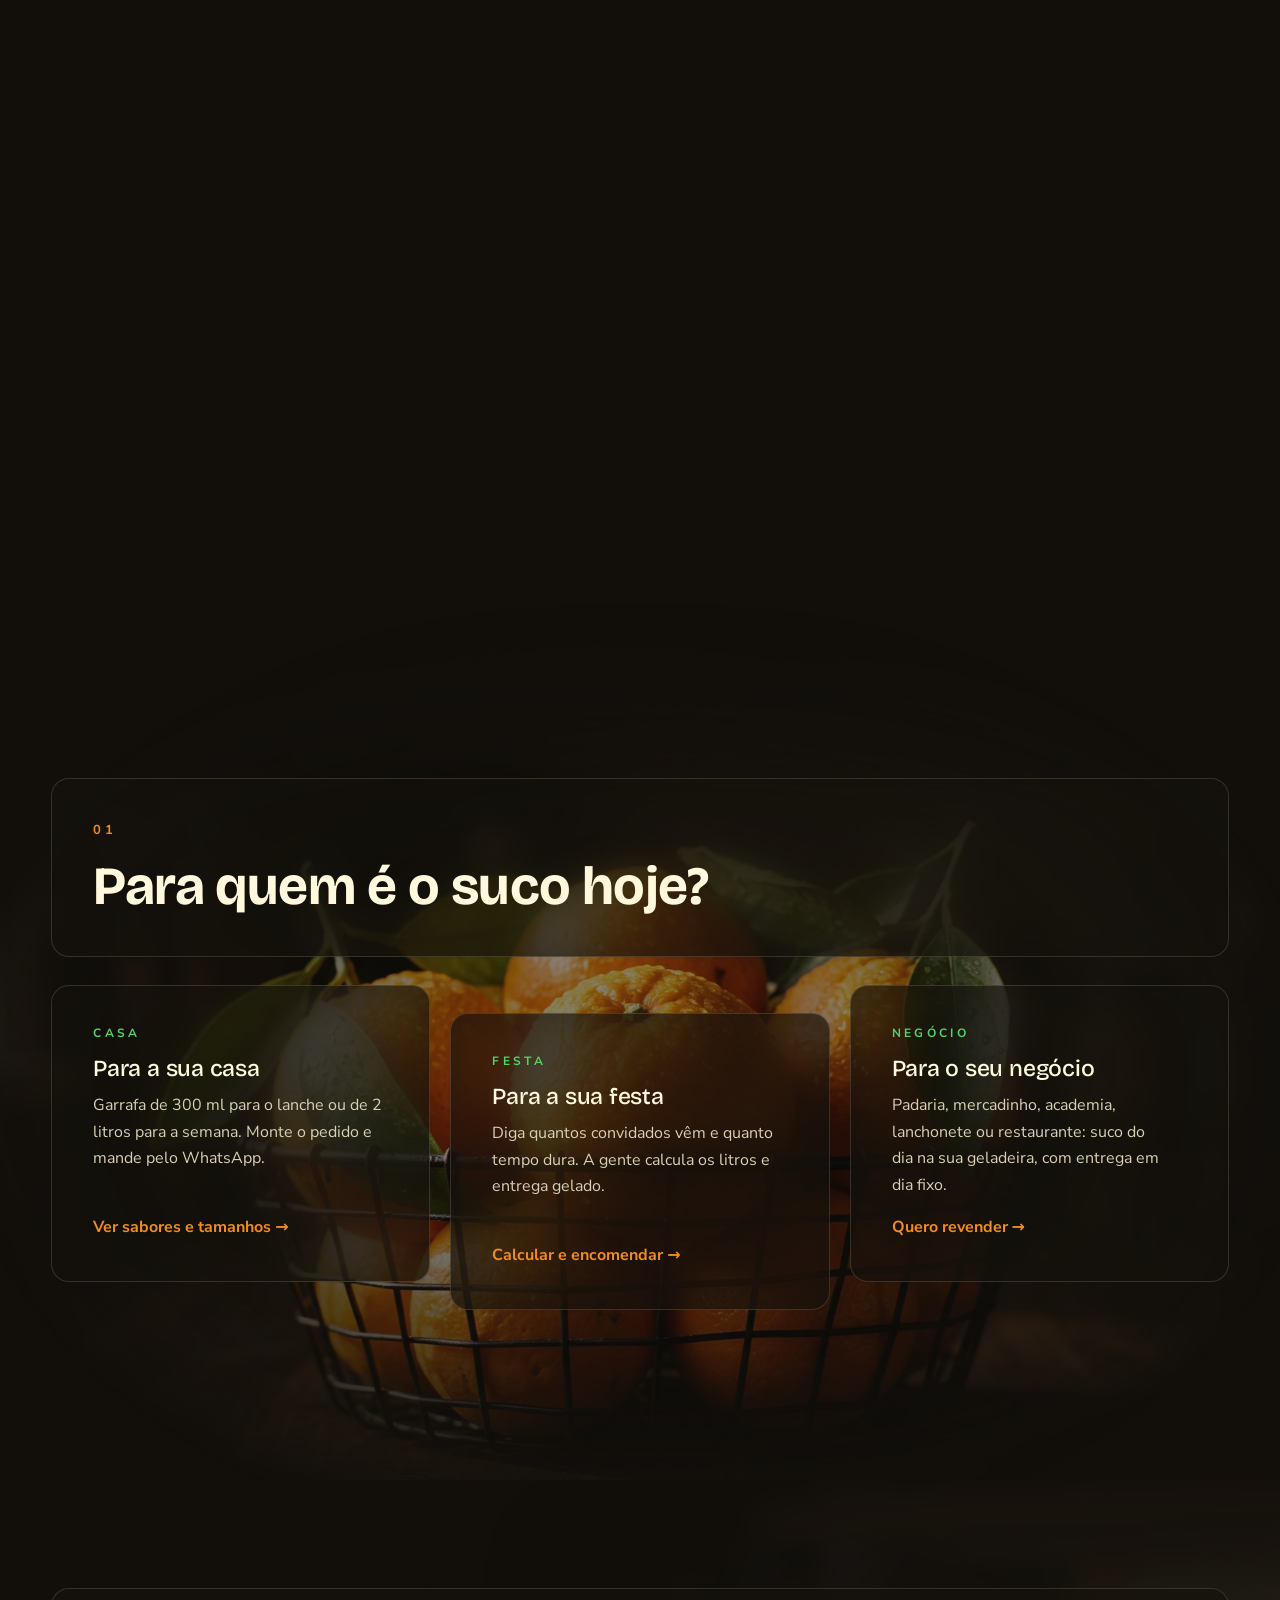
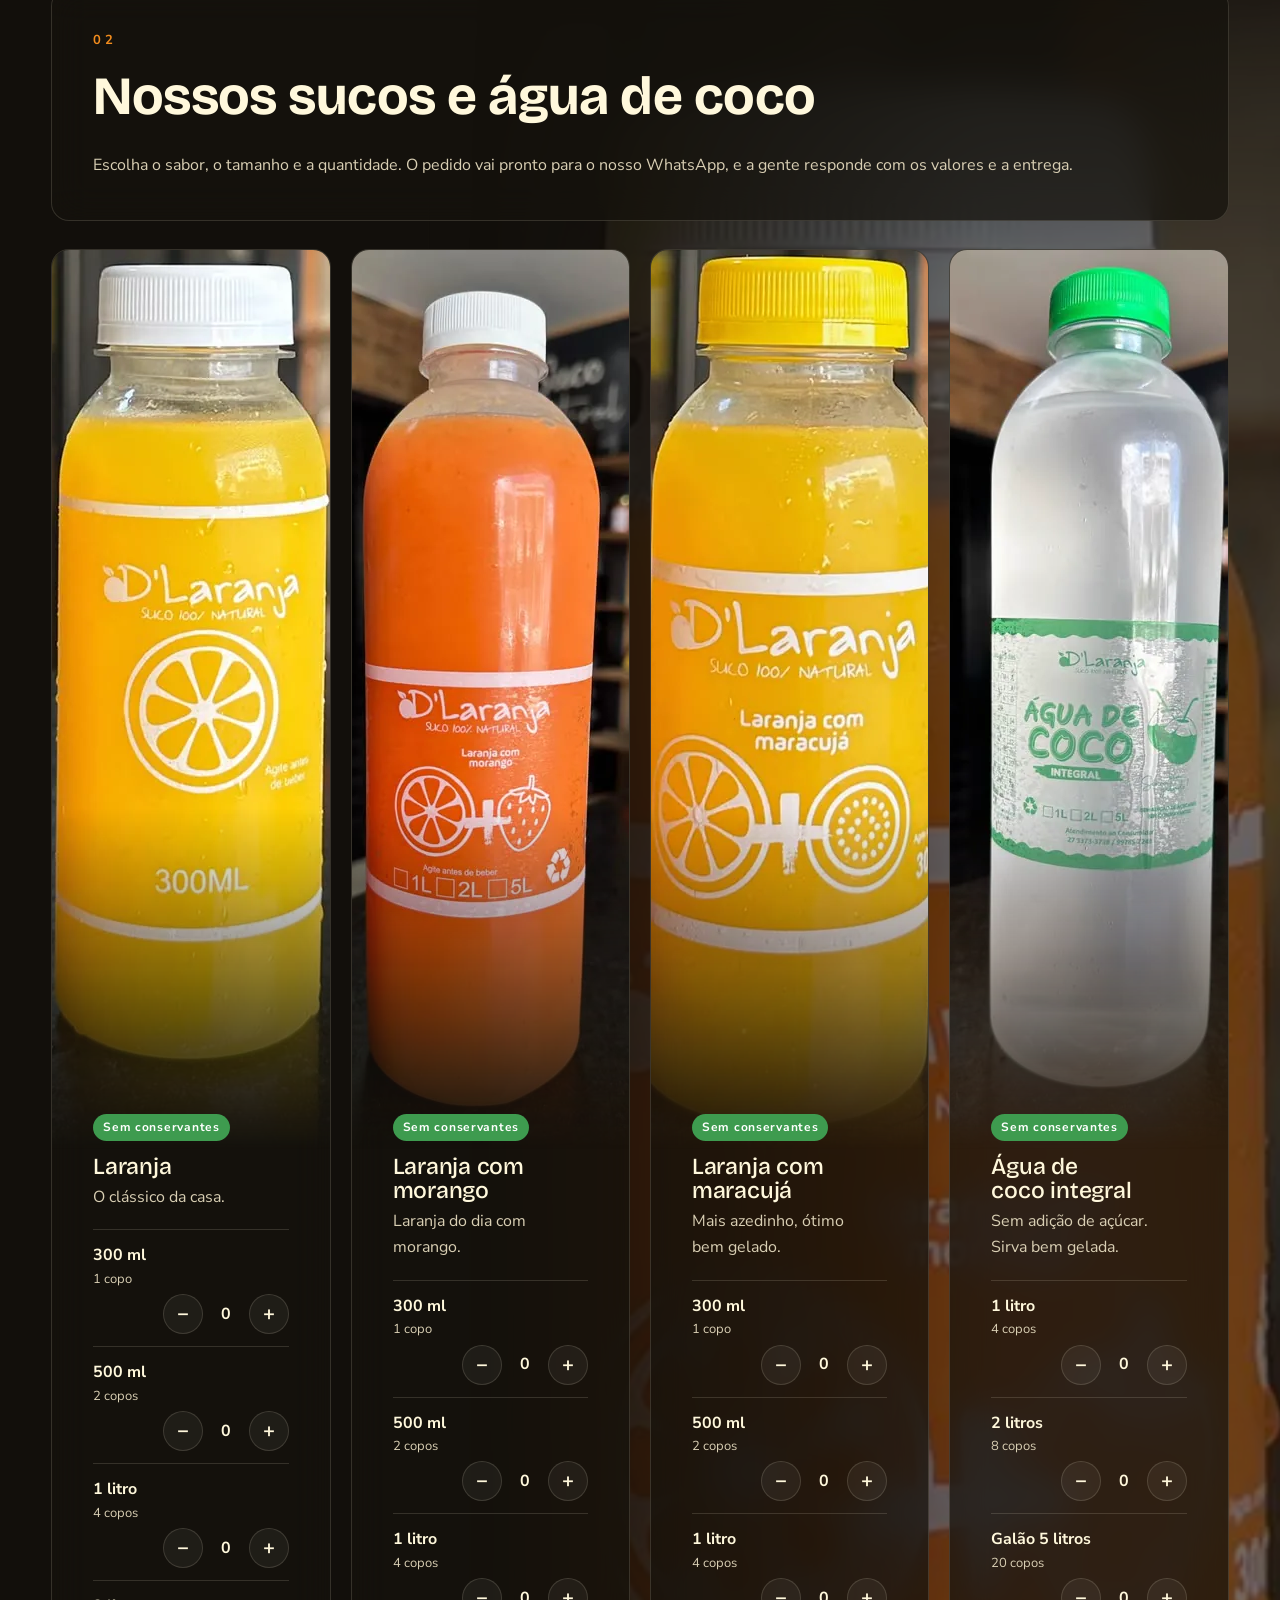
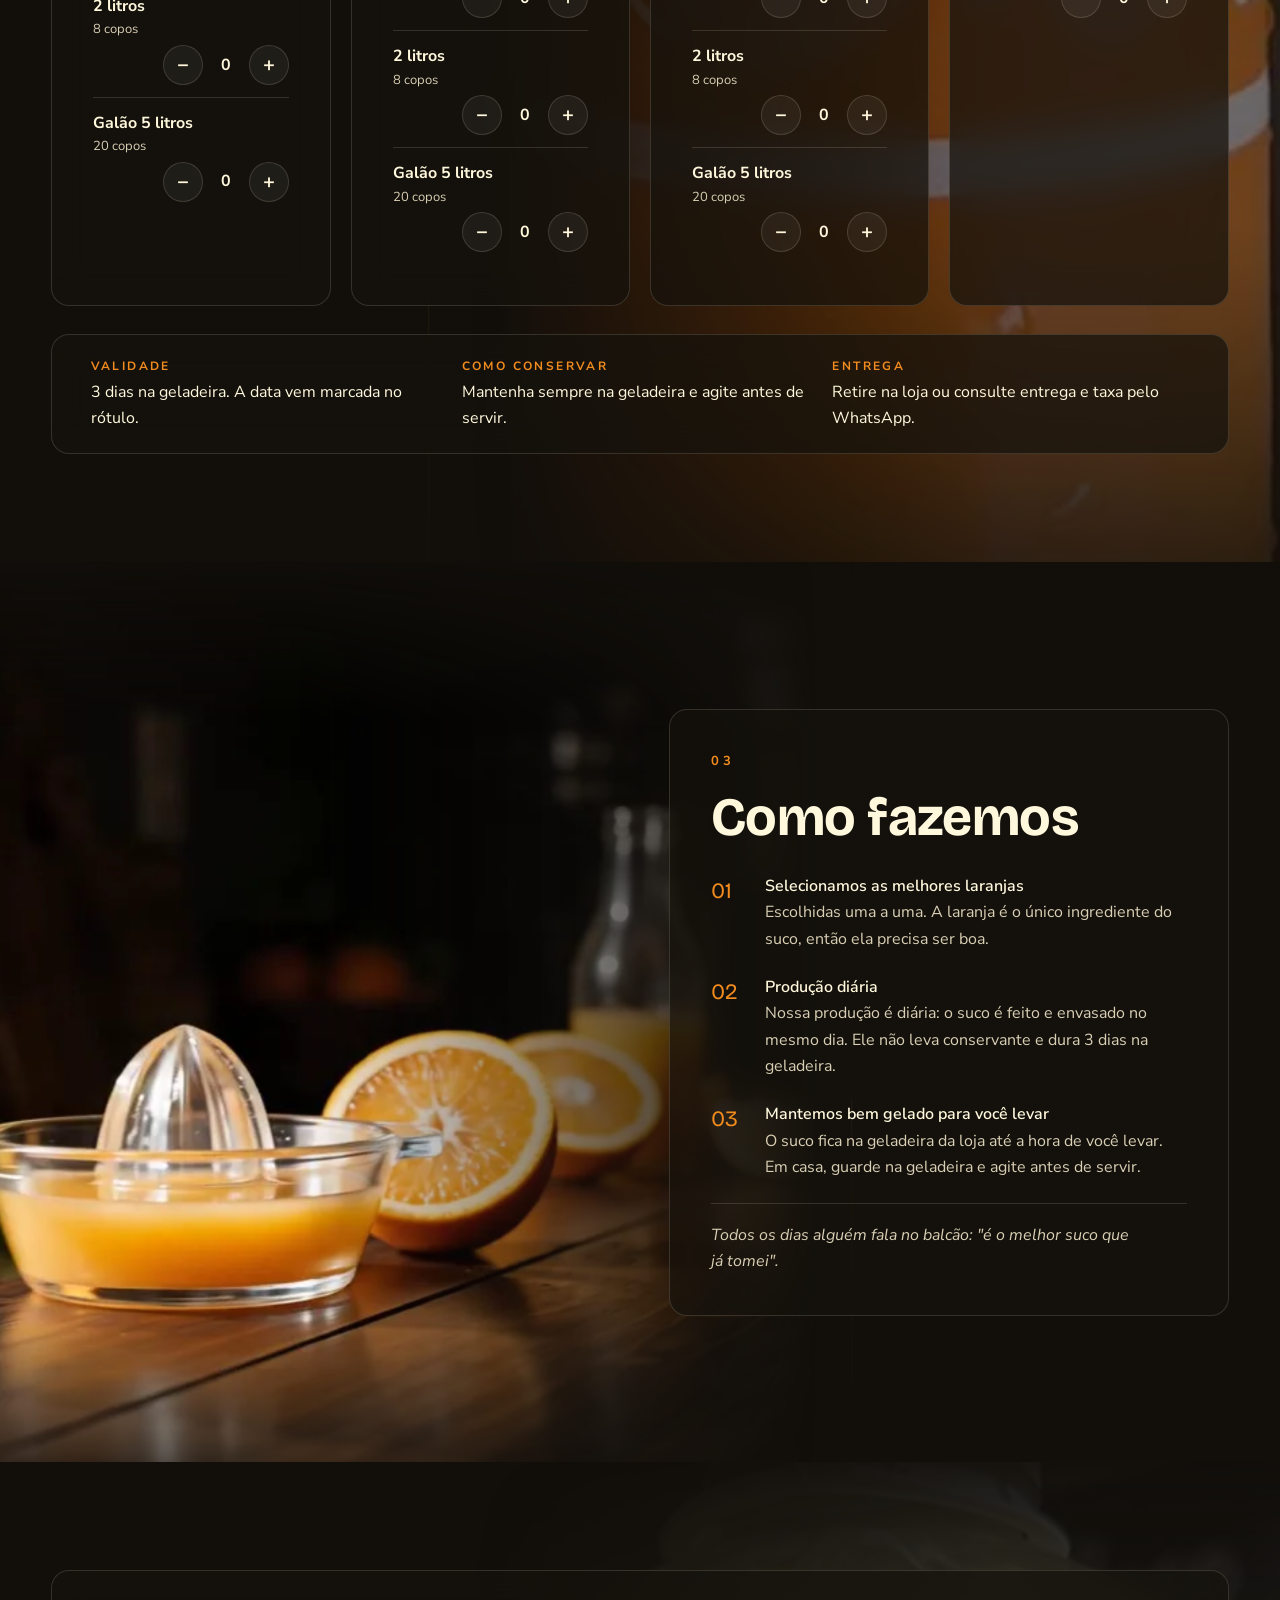
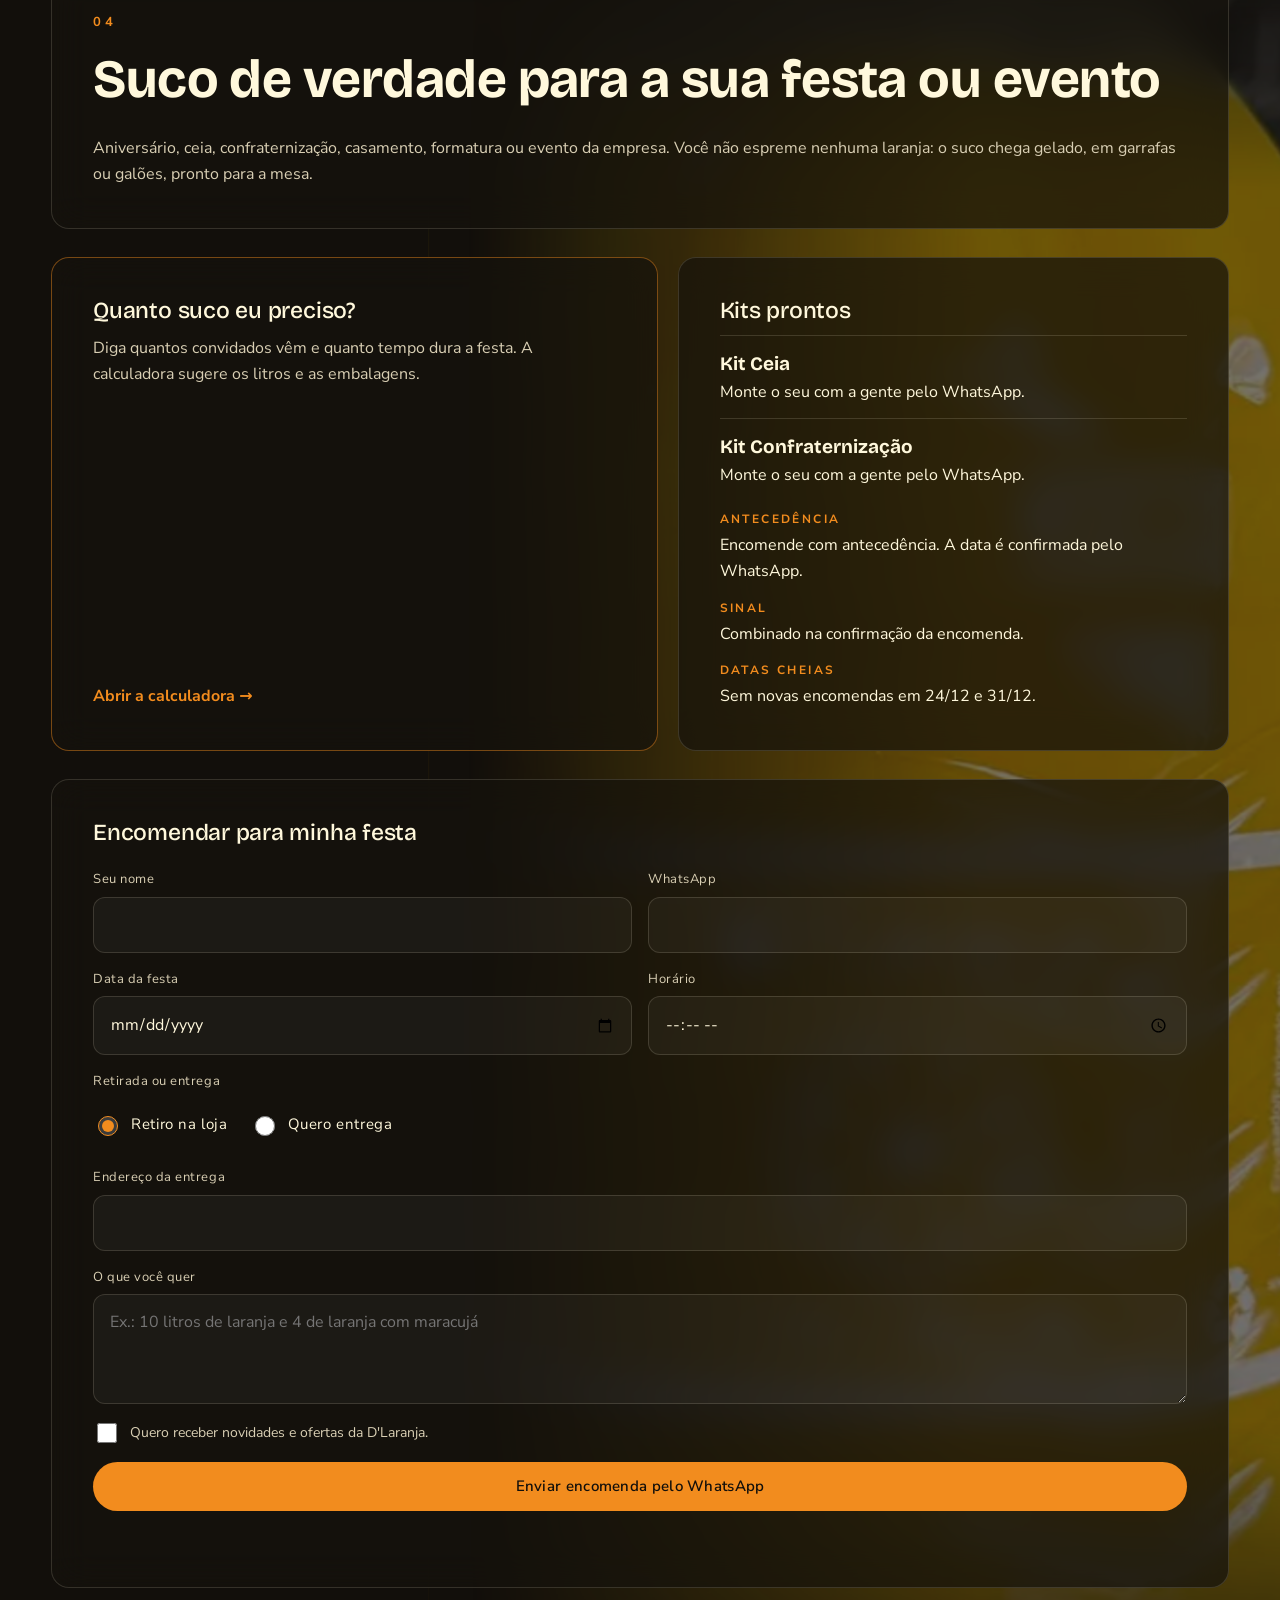
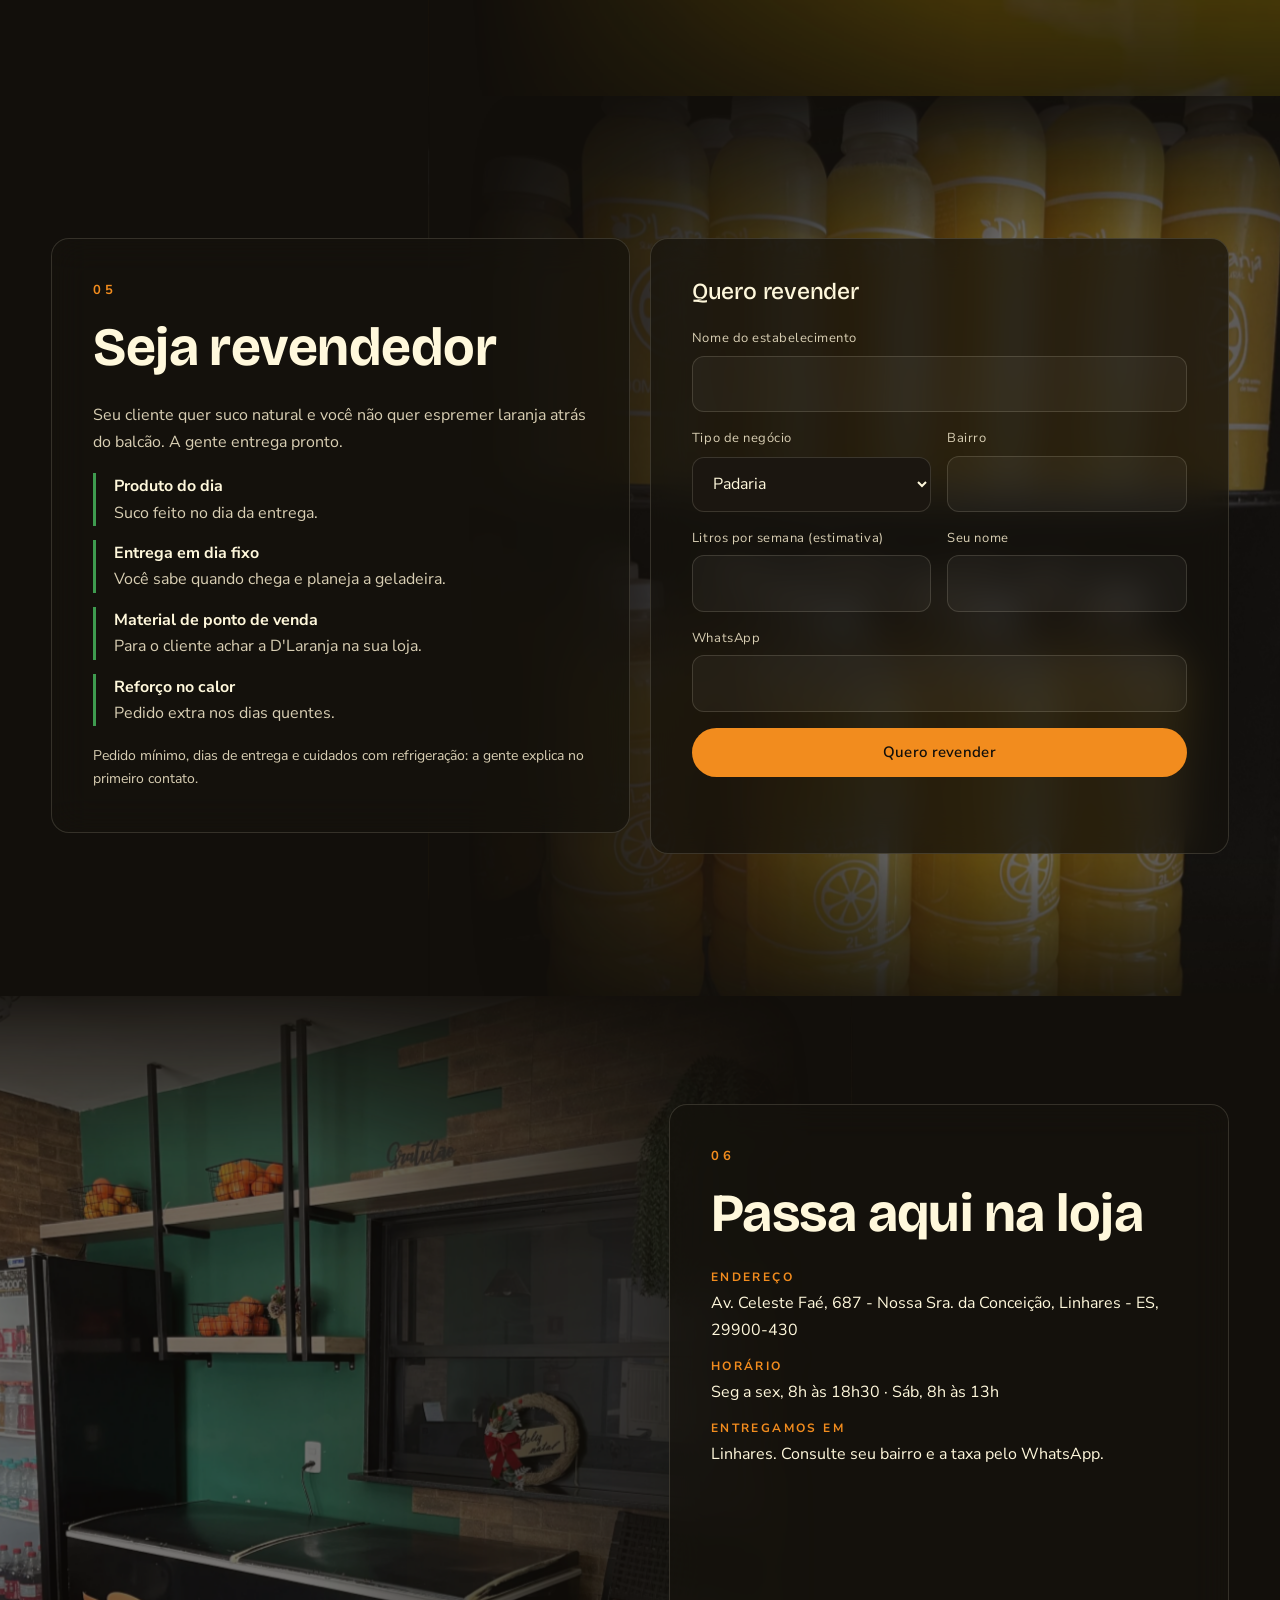
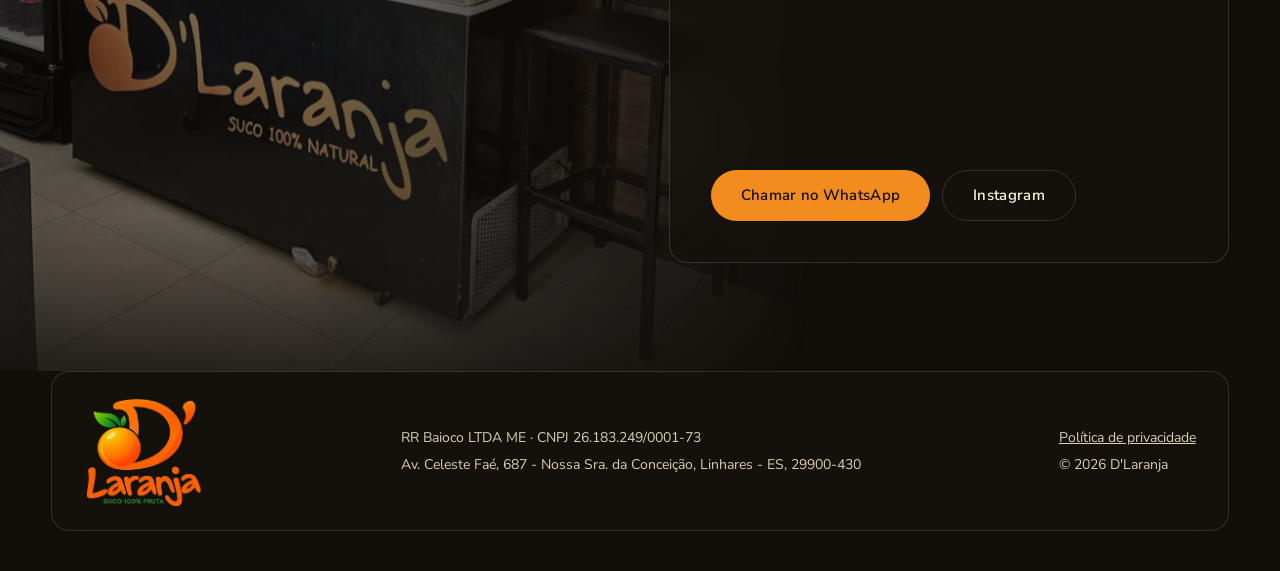
==== commit 01fc741c: "Troca 'espremido no dia' por 'feito no dia' e 'produção diária' Co-Authored-By: Claude Opus 5.5 <nor" ====
--- a/index.html
+++ b/index.html
@@ -3,8 +3,8 @@
 <head>
   <meta charset="utf-8">
   <meta name="viewport" content="width=device-width, initial-scale=1">
-  <title>D'Laranja · Suco natural em Linhares, espremido hoje</title>
-  <meta name="description" content="Suco de laranja 100% natural em Linhares (ES), espremido no dia e sem conservantes. Peça para casa, encomende para sua festa ou evento, ou revenda no seu comércio.">
+  <title>D'Laranja · Suco natural em Linhares, feito no dia</title>
+  <meta name="description" content="Suco de laranja 100% natural em Linhares (ES), feito no dia e sem conservantes. Peça para casa, encomende para sua festa ou evento, ou revenda no seu comércio.">
   <meta property="og:title" content="D'Laranja · Suco 100% natural em Linhares">
   <meta property="og:description" content="Feito hoje, sem conservantes. Peça pelo WhatsApp.">
   <meta property="og:image" content="https://dlaranja.com/assets/img/cesta.webp">
@@ -131,7 +131,7 @@
         <h2>Como fazemos</h2>
         <ol class="passos">
           <li><strong>Selecionamos as melhores laranjas</strong><span>Escolhidas uma a uma. A laranja é o único ingrediente do suco, então ela precisa ser boa.</span></li>
-          <li><strong>Produção diária</strong><span>Todo dia a gente espreme e envasa o suco do dia. Ele não leva conservante e dura 3 dias na geladeira.</span></li>
+          <li><strong>Produção diária</strong><span>Nossa produção é diária: o suco é feito e envasado no mesmo dia. Ele não leva conservante e dura 3 dias na geladeira.</span></li>
           <li><strong>Mantemos bem gelado para você levar</strong><span>O suco fica na geladeira da loja até a hora de você levar. Em casa, guarde na geladeira e agite antes de servir.</span></li>
         </ol>
         <p class="fala">Todos os dias alguém fala no balcão: "é o melhor suco que já tomei".</p>
@@ -199,7 +199,7 @@
         <h2>Seja revendedor</h2>
         <p>Seu cliente quer suco natural e você não quer espremer laranja atrás do balcão. A gente entrega pronto.</p>
         <ul class="formatos">
-          <li><strong>Produto do dia</strong><span>Suco espremido no dia da entrega.</span></li>
+          <li><strong>Produto do dia</strong><span>Suco feito no dia da entrega.</span></li>
           <li><strong>Entrega em dia fixo</strong><span>Você sabe quando chega e planeja a geladeira.</span></li>
           <li><strong>Material de ponto de venda</strong><span>Para o cliente achar a D'Laranja na sua loja.</span></li>
           <li><strong>Reforço no calor</strong><span>Pedido extra nos dias quentes.</span></li>
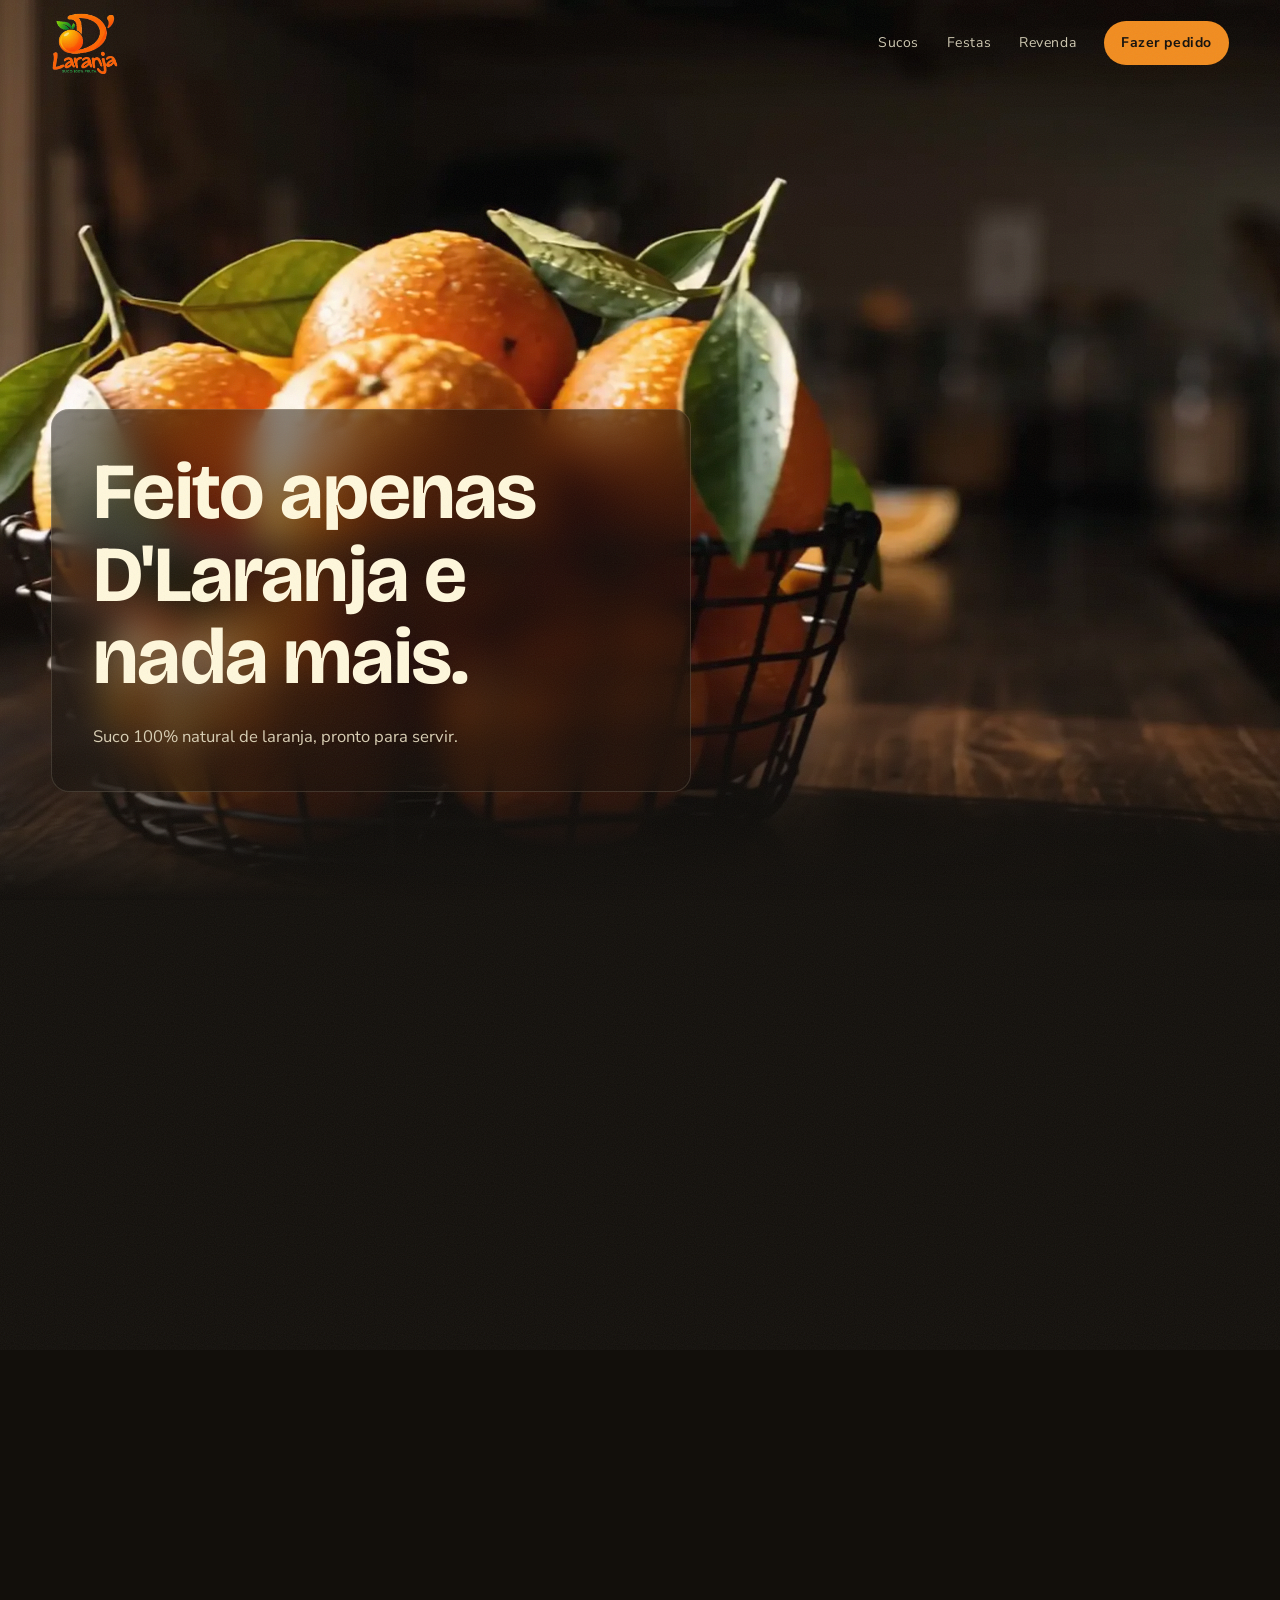
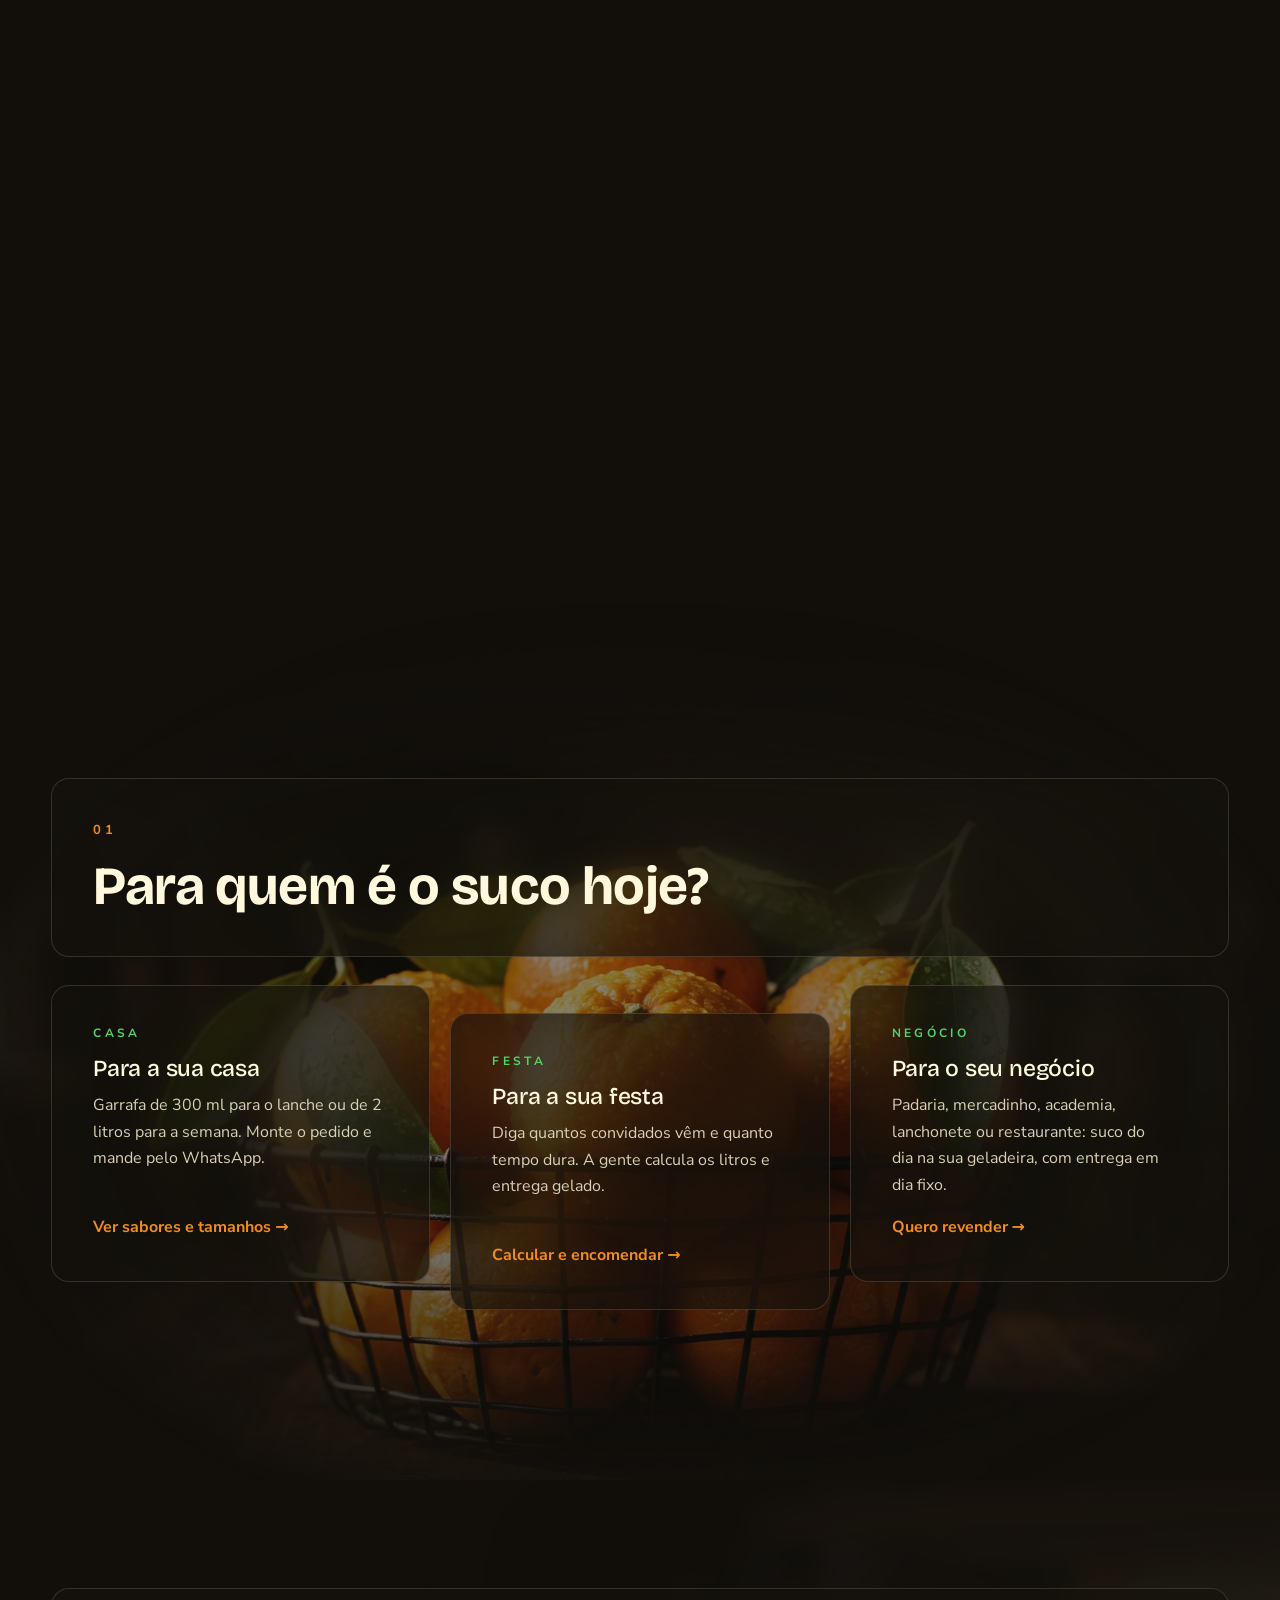
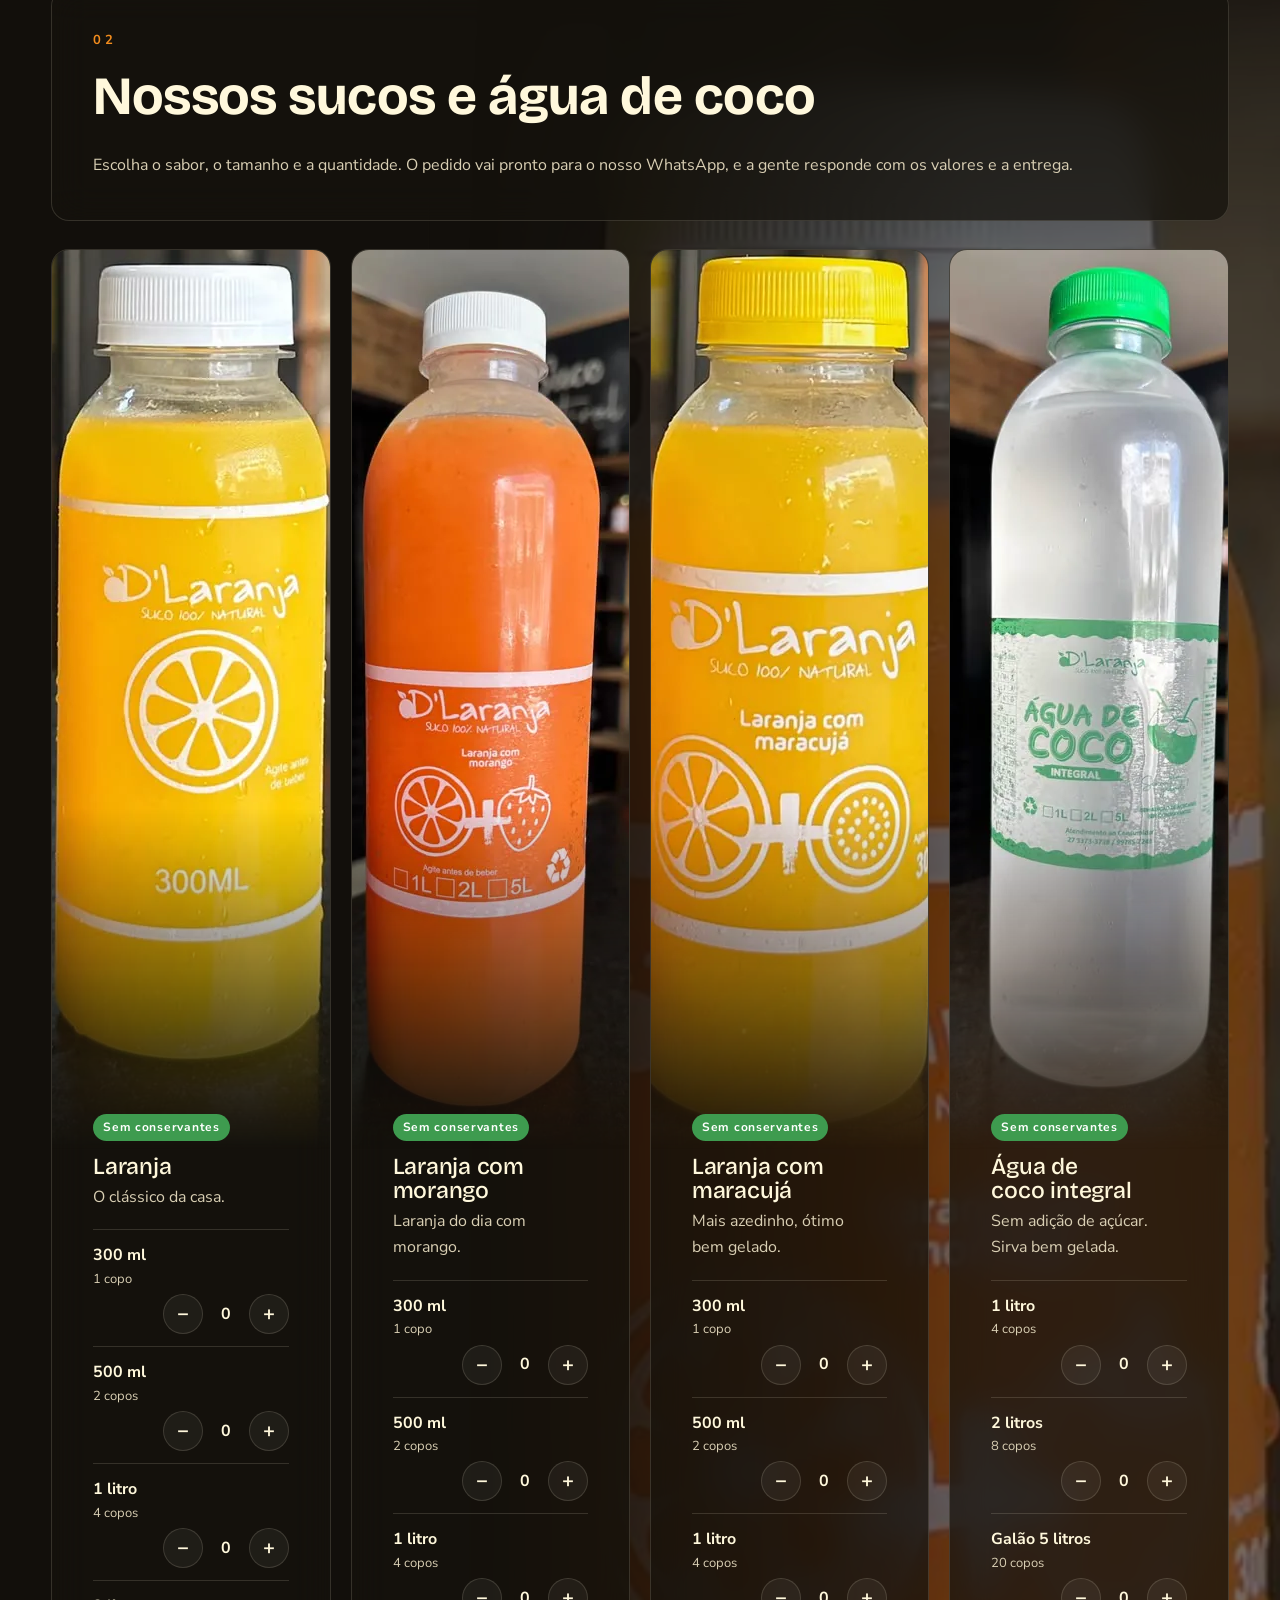
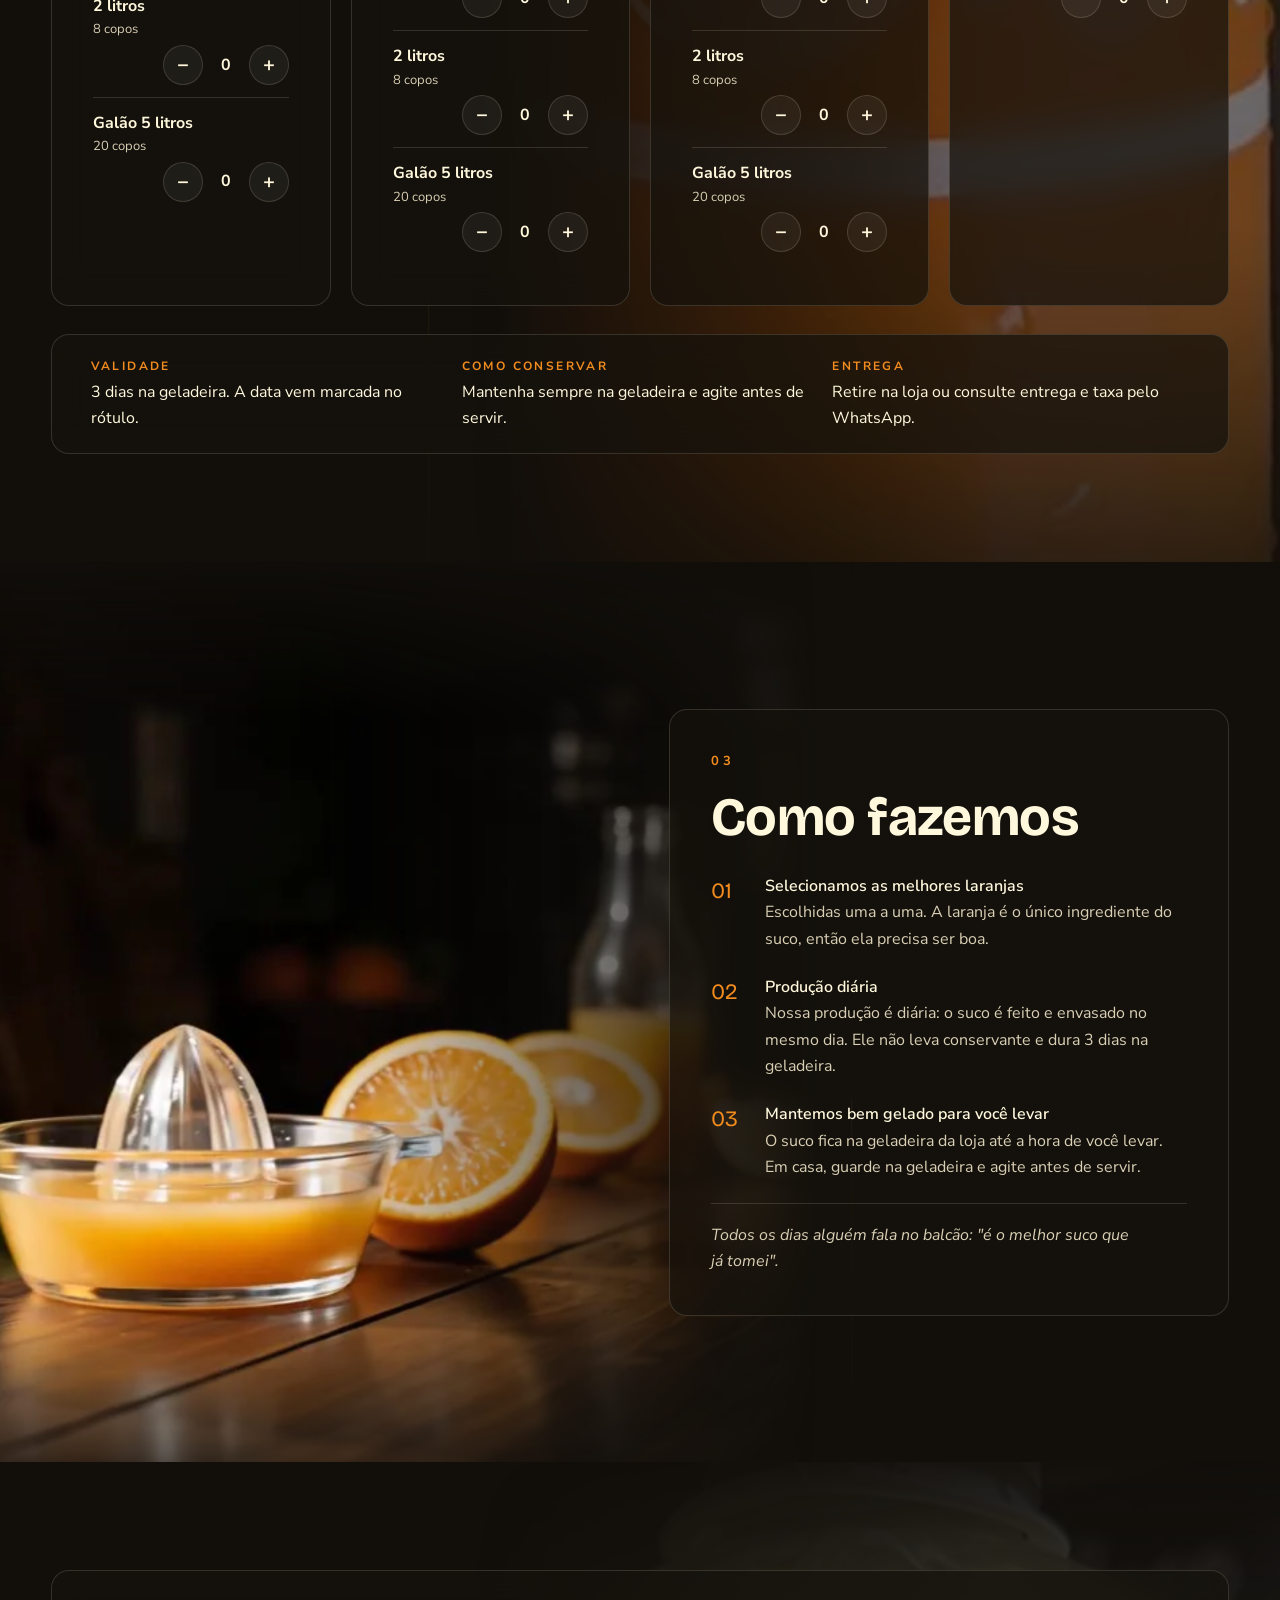
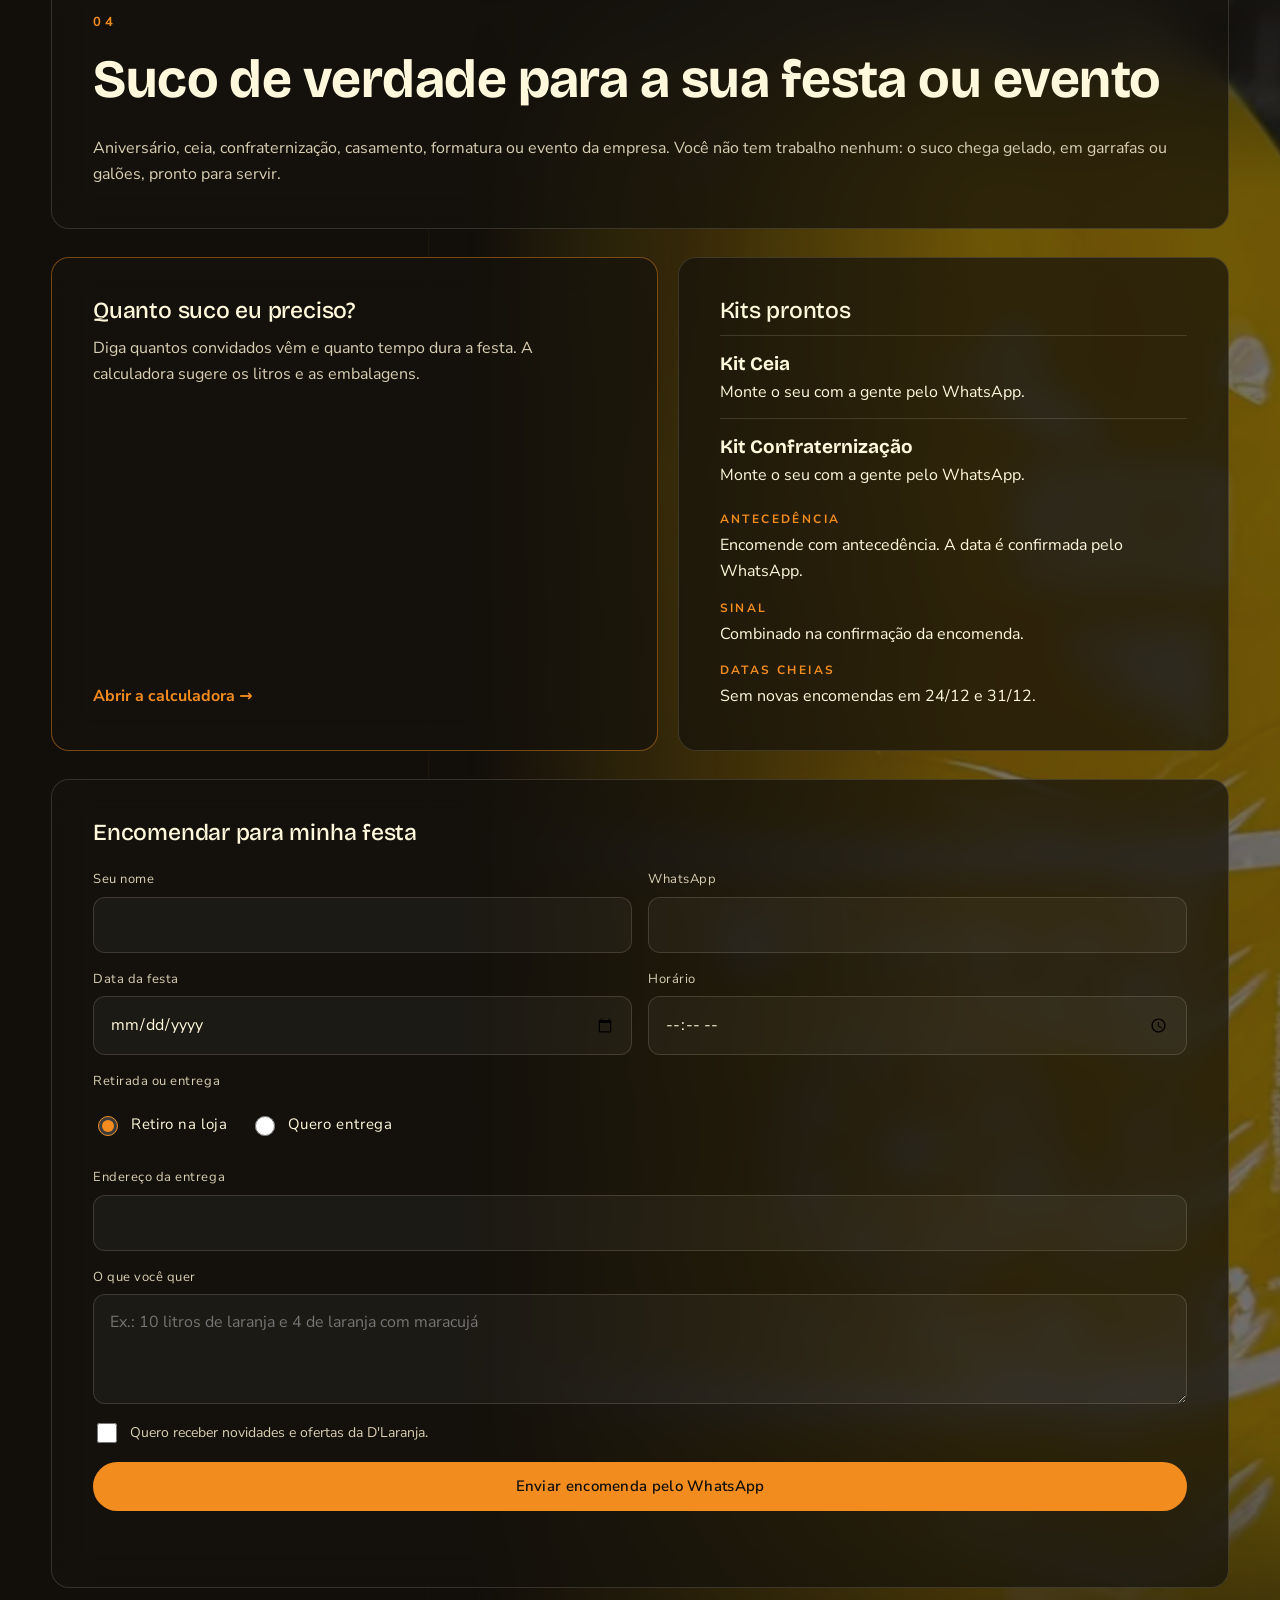
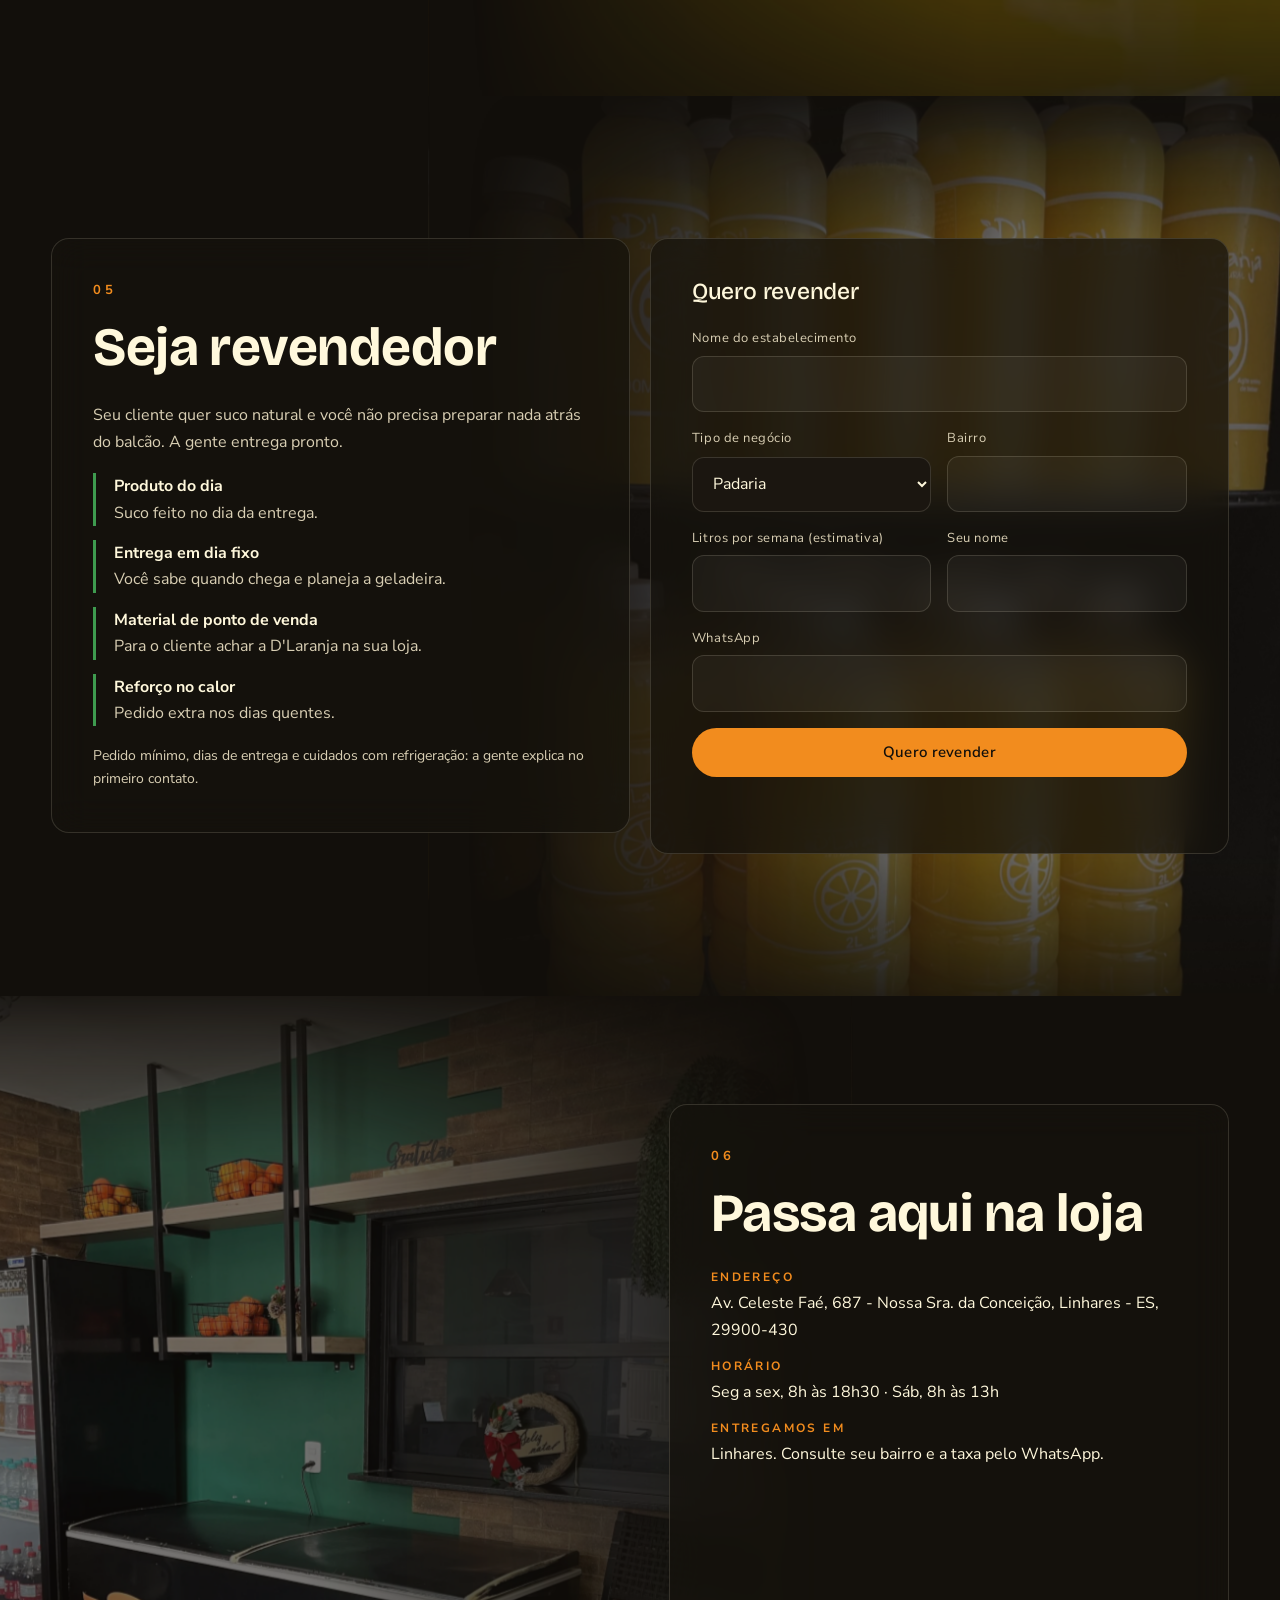
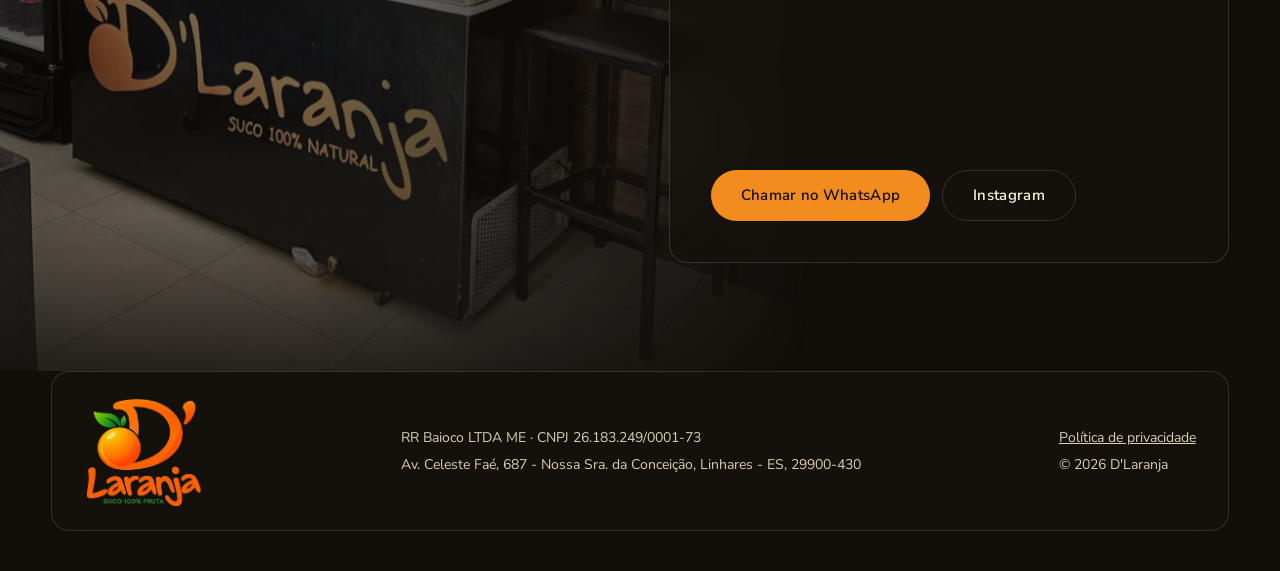
==== commit 17cb0609: "Remove o verbo espremer dos textos de Festas e Revenda Co-Authored-By: Claude Opus 5.5 <noreply@anth" ====
--- a/index.html
+++ b/index.html
@@ -145,7 +145,7 @@
     <div class="painel painel--cabecalho revelar">
       <span class="rotulo">04</span>
       <h2>Suco de verdade para a sua festa ou evento</h2>
-      <p>Aniversário, ceia, confraternização, casamento, formatura ou evento da empresa. Você não espreme nenhuma laranja: o suco chega gelado, em garrafas ou galões, pronto para a mesa.</p>
+      <p>Aniversário, ceia, confraternização, casamento, formatura ou evento da empresa. Você não tem trabalho nenhum: o suco chega gelado, em garrafas ou galões, pronto para servir.</p>
     </div>
 
     <div class="festa-grade">
@@ -197,7 +197,7 @@
       <div class="painel revelar">
         <span class="rotulo">05</span>
         <h2>Seja revendedor</h2>
-        <p>Seu cliente quer suco natural e você não quer espremer laranja atrás do balcão. A gente entrega pronto.</p>
+        <p>Seu cliente quer suco natural e você não precisa preparar nada atrás do balcão. A gente entrega pronto.</p>
         <ul class="formatos">
           <li><strong>Produto do dia</strong><span>Suco feito no dia da entrega.</span></li>
           <li><strong>Entrega em dia fixo</strong><span>Você sabe quando chega e planeja a geladeira.</span></li>
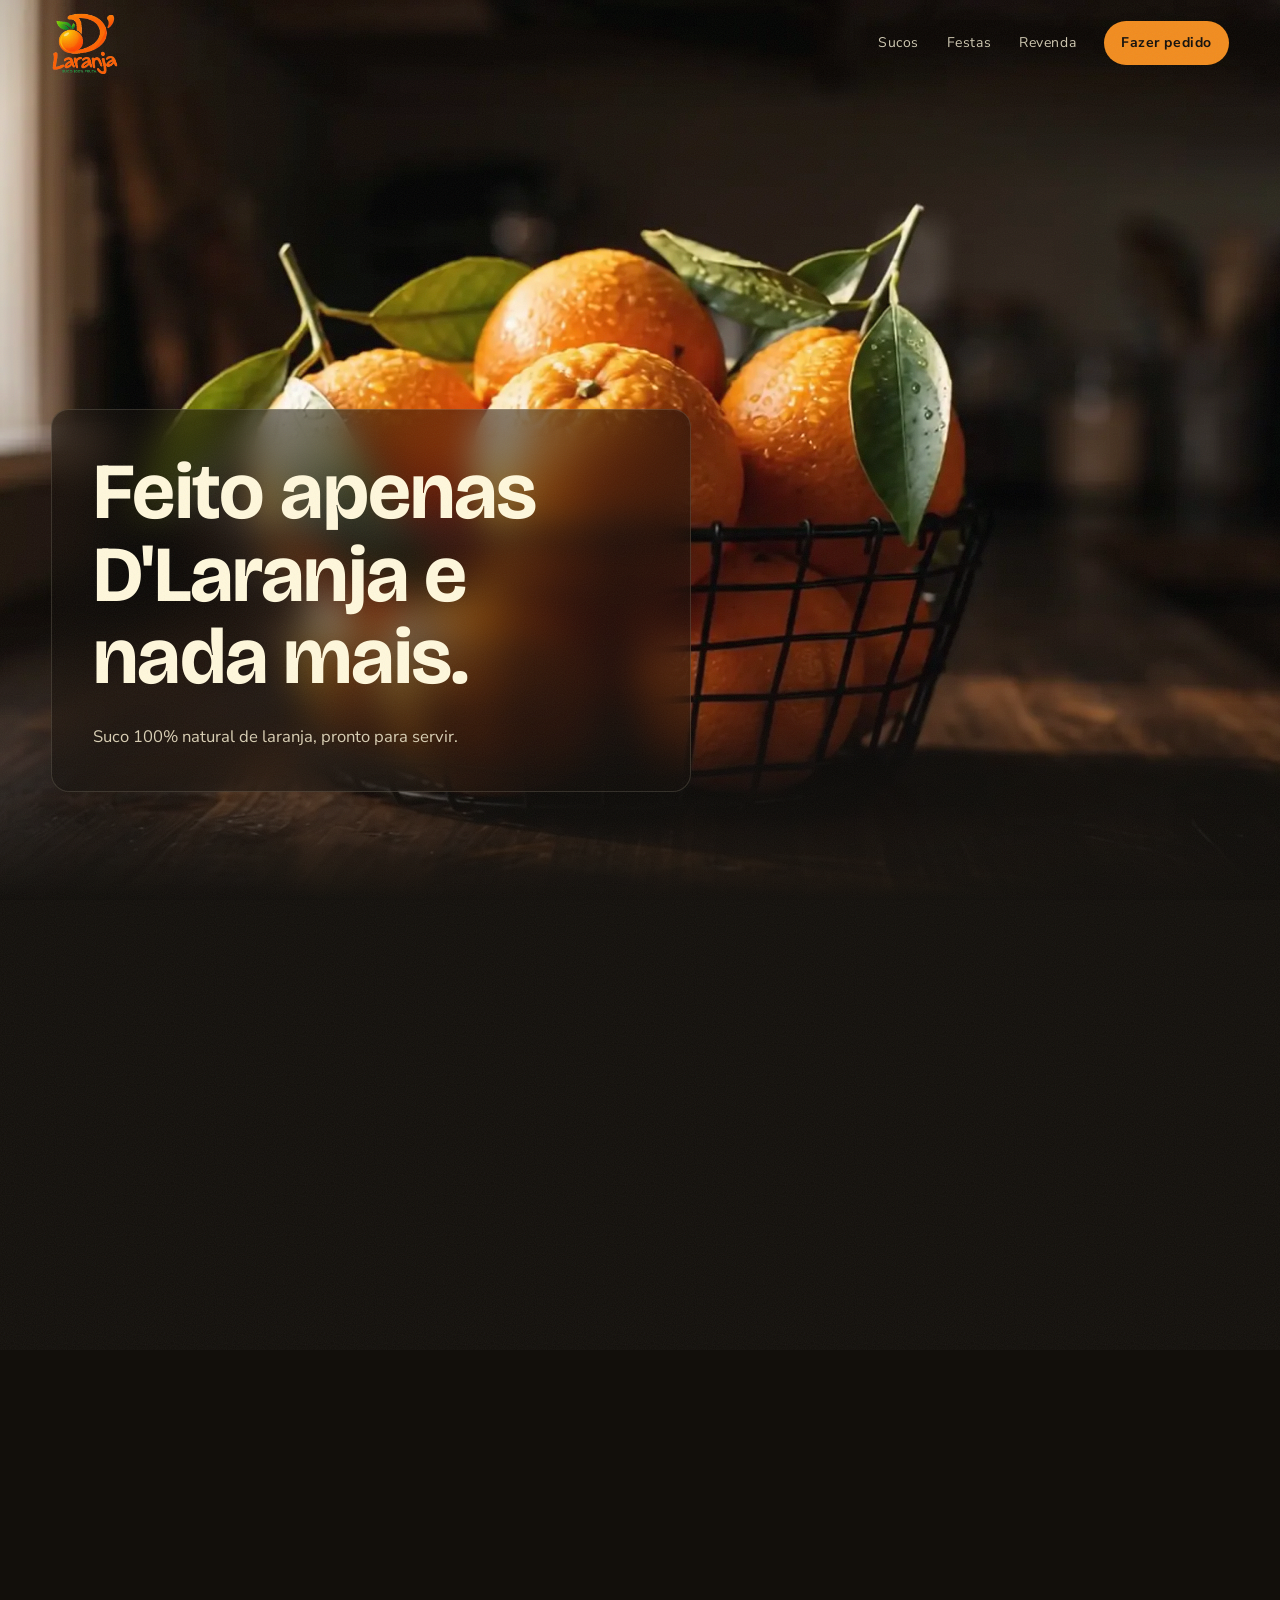
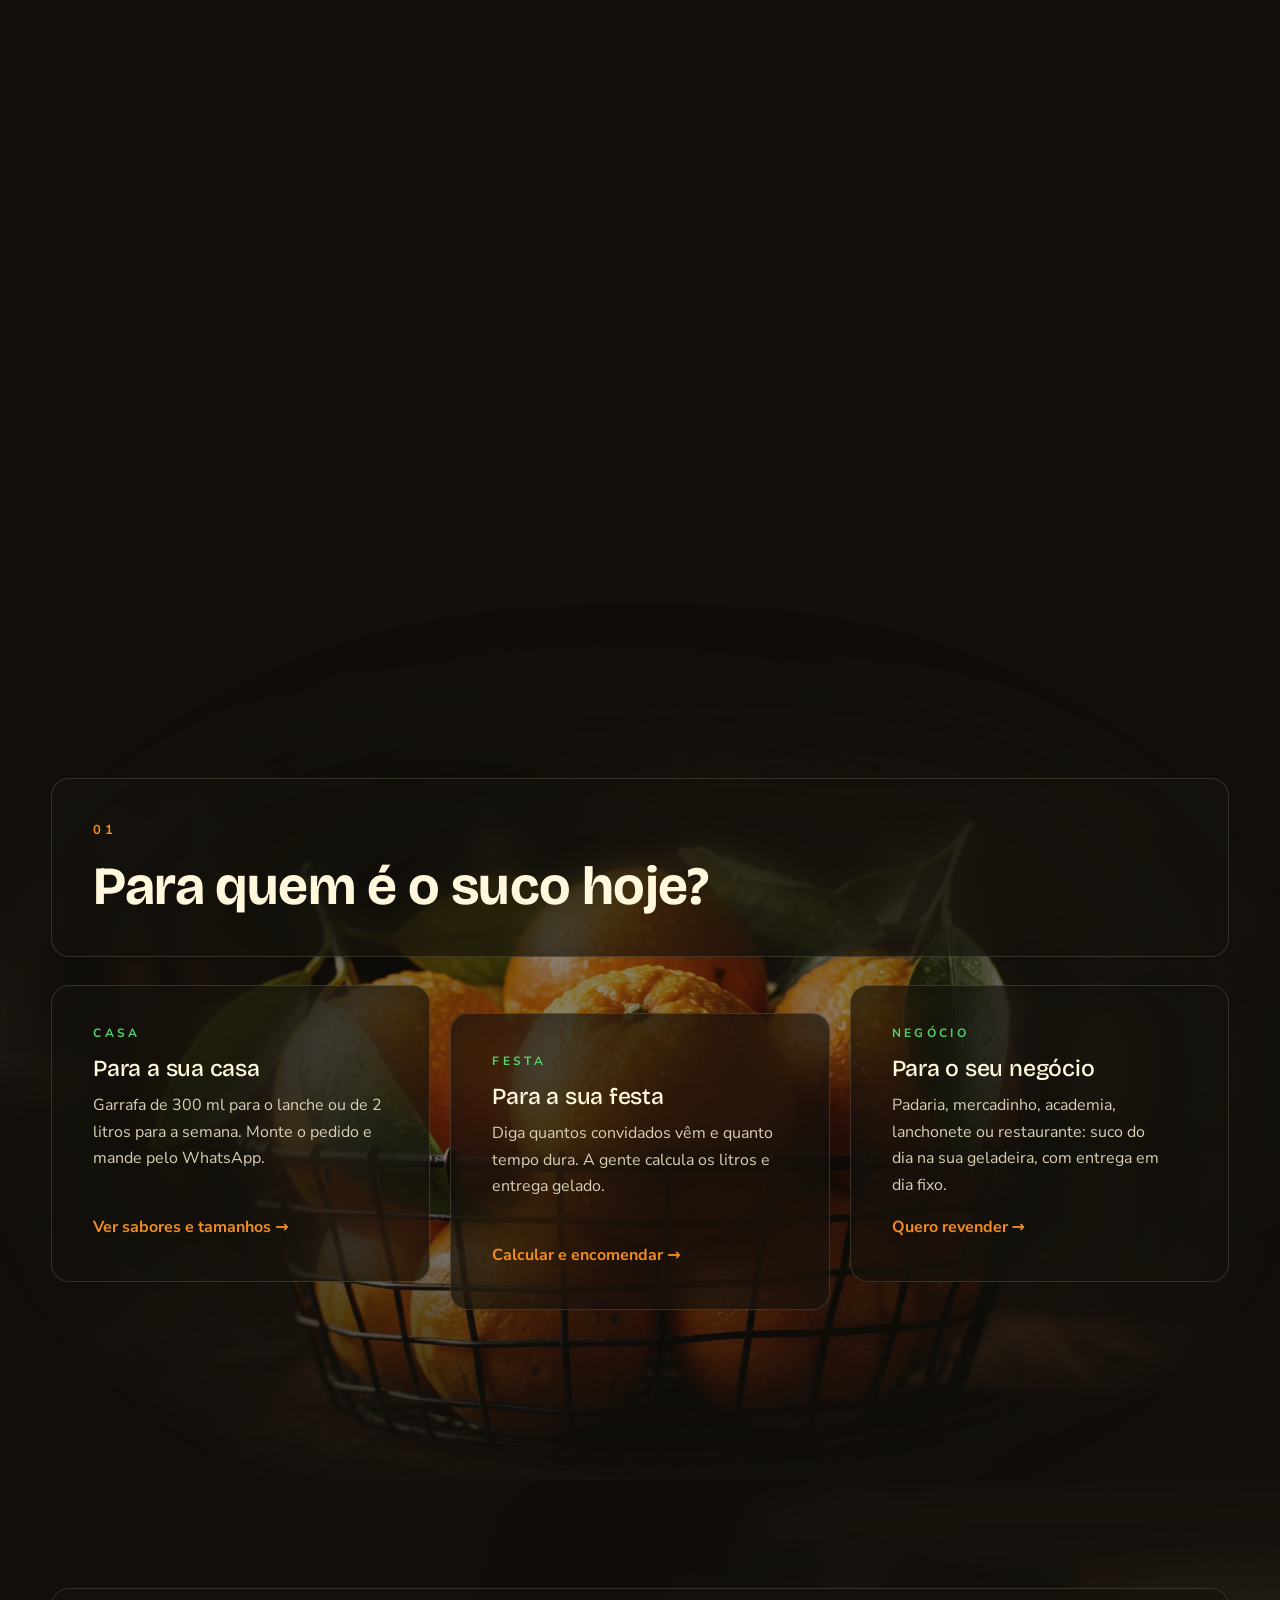
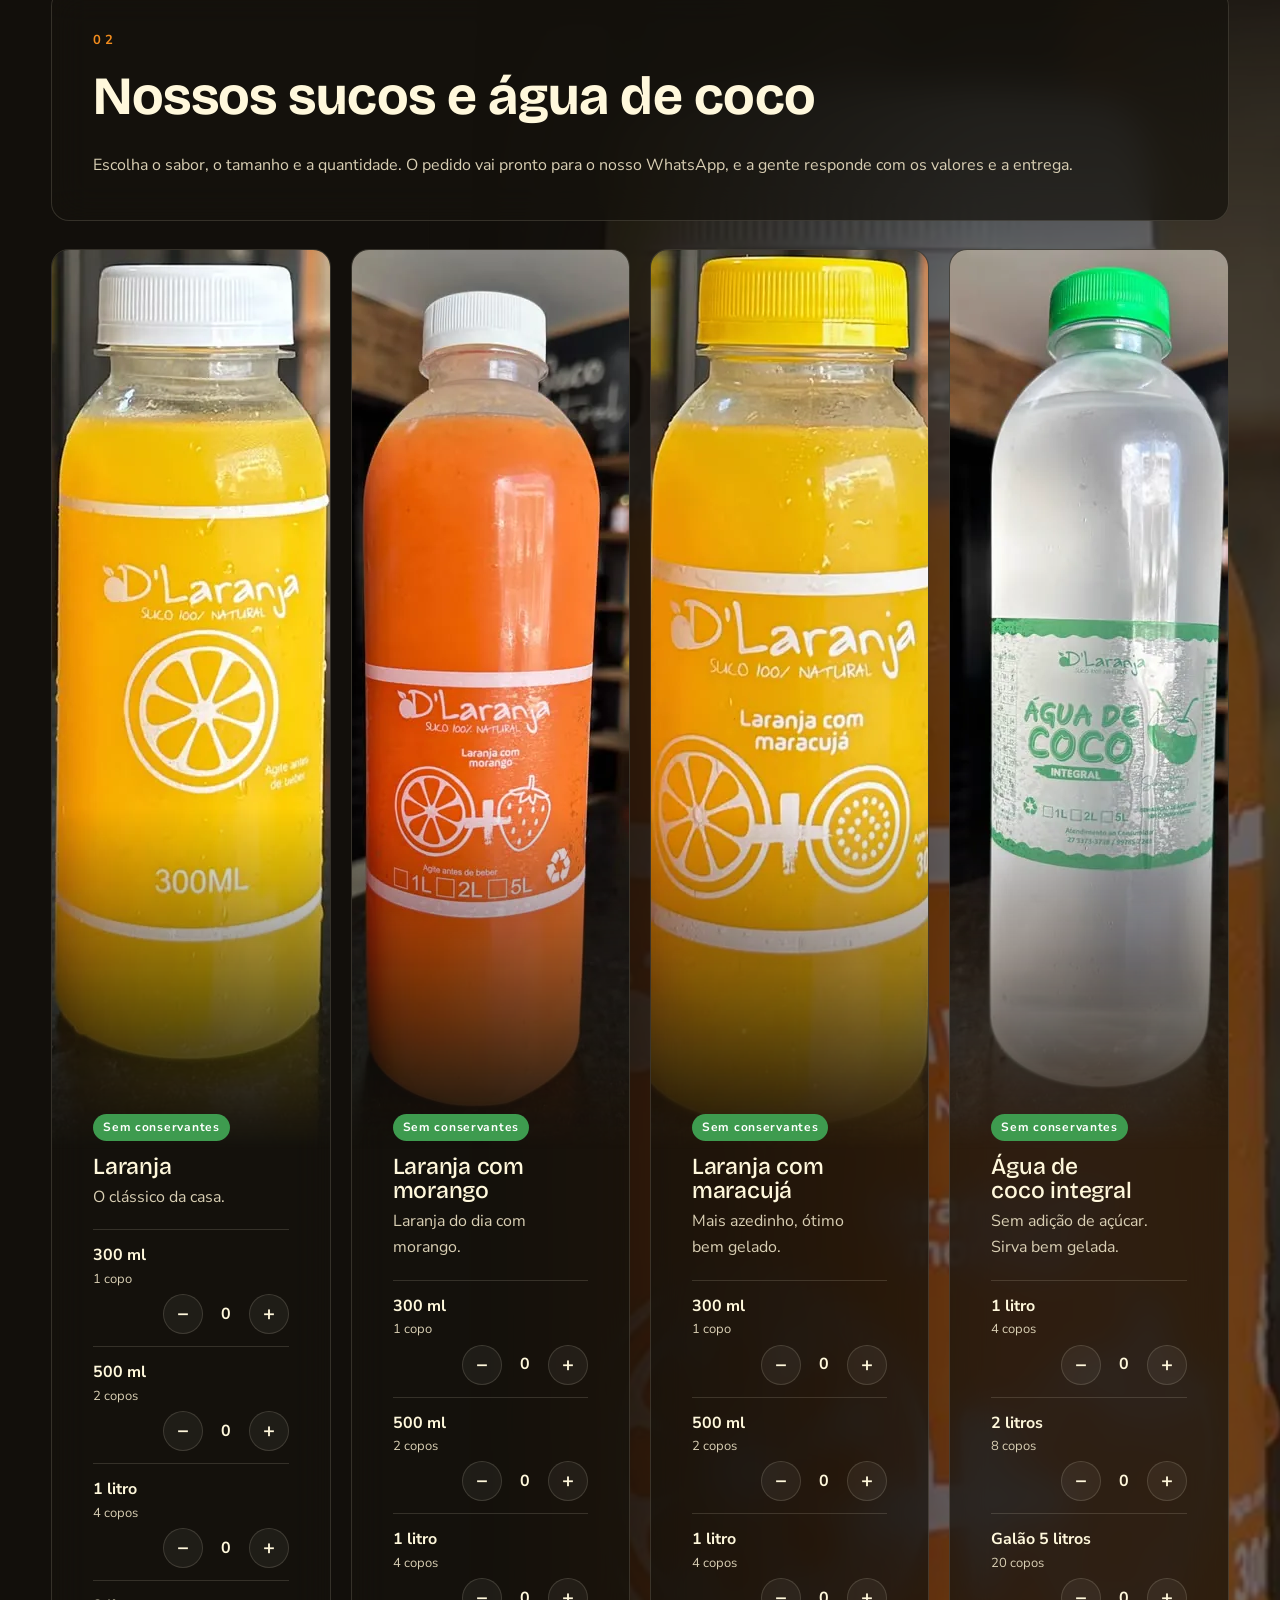
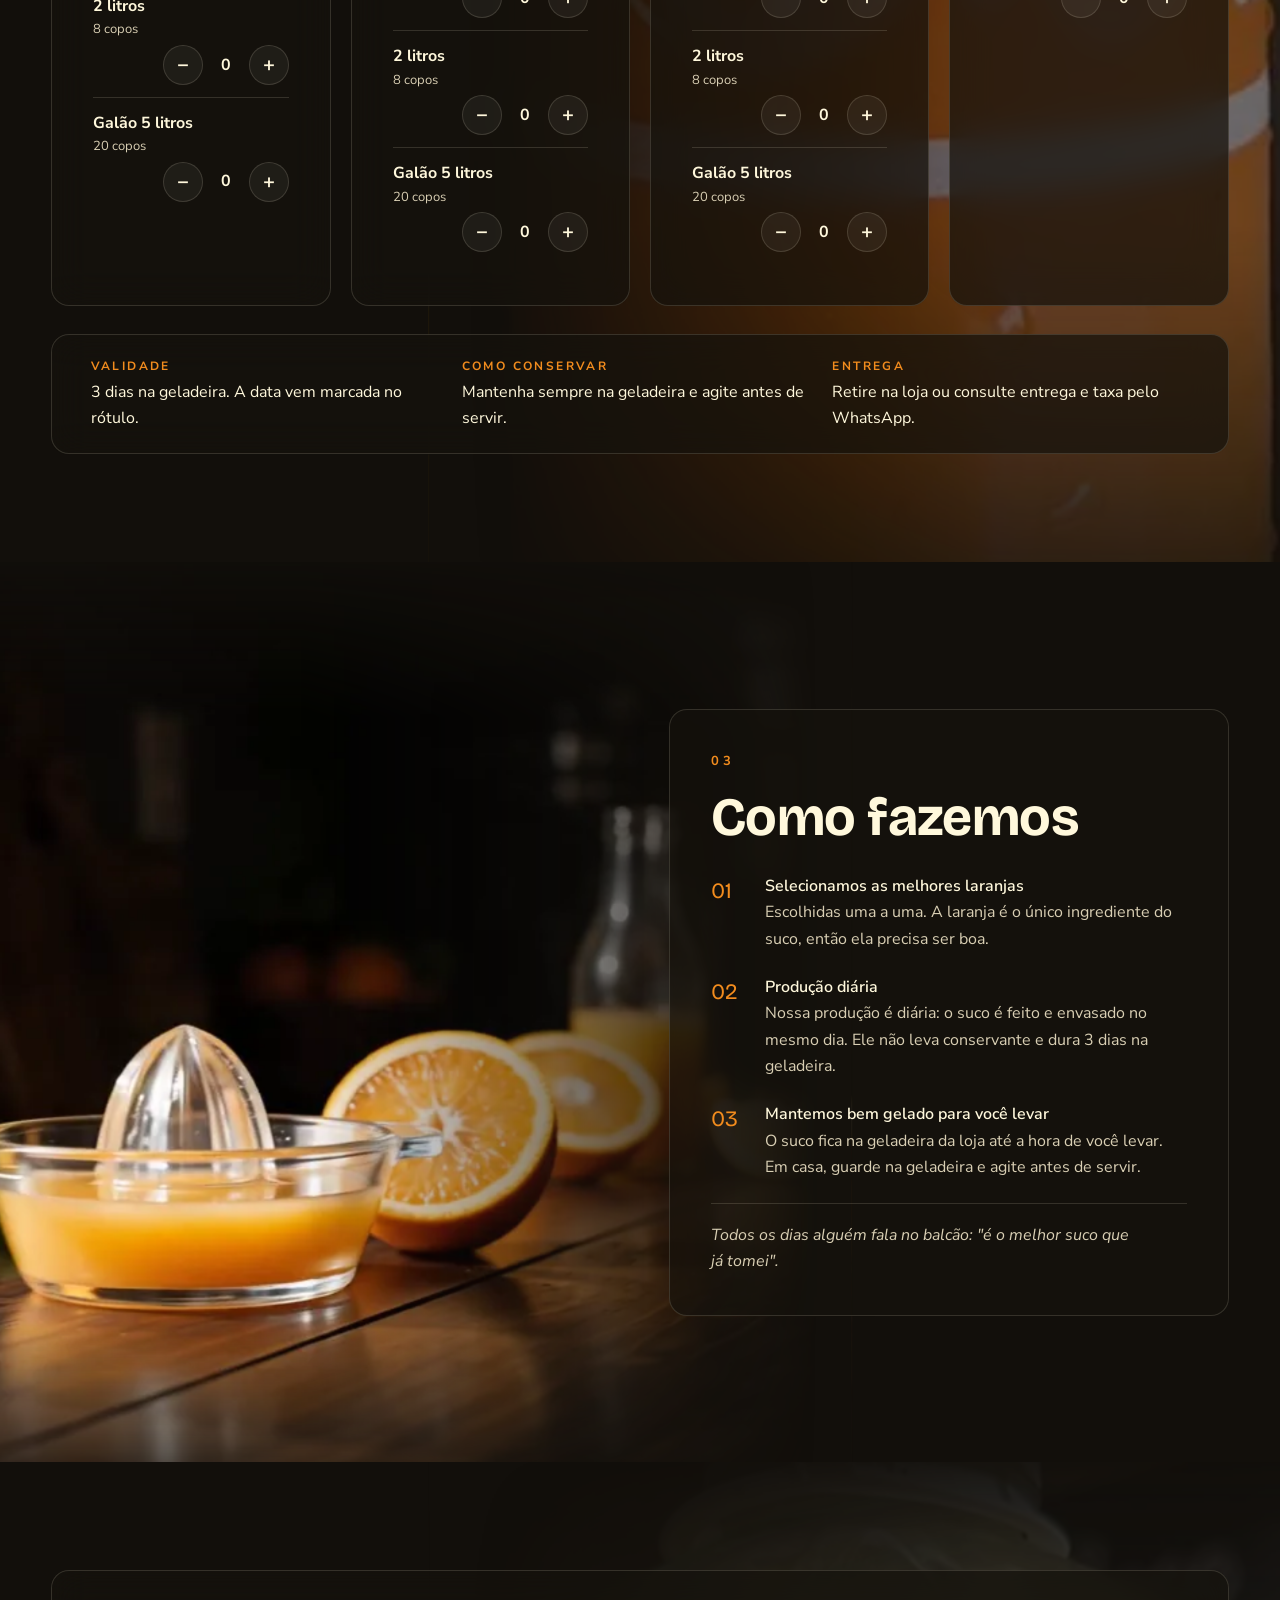
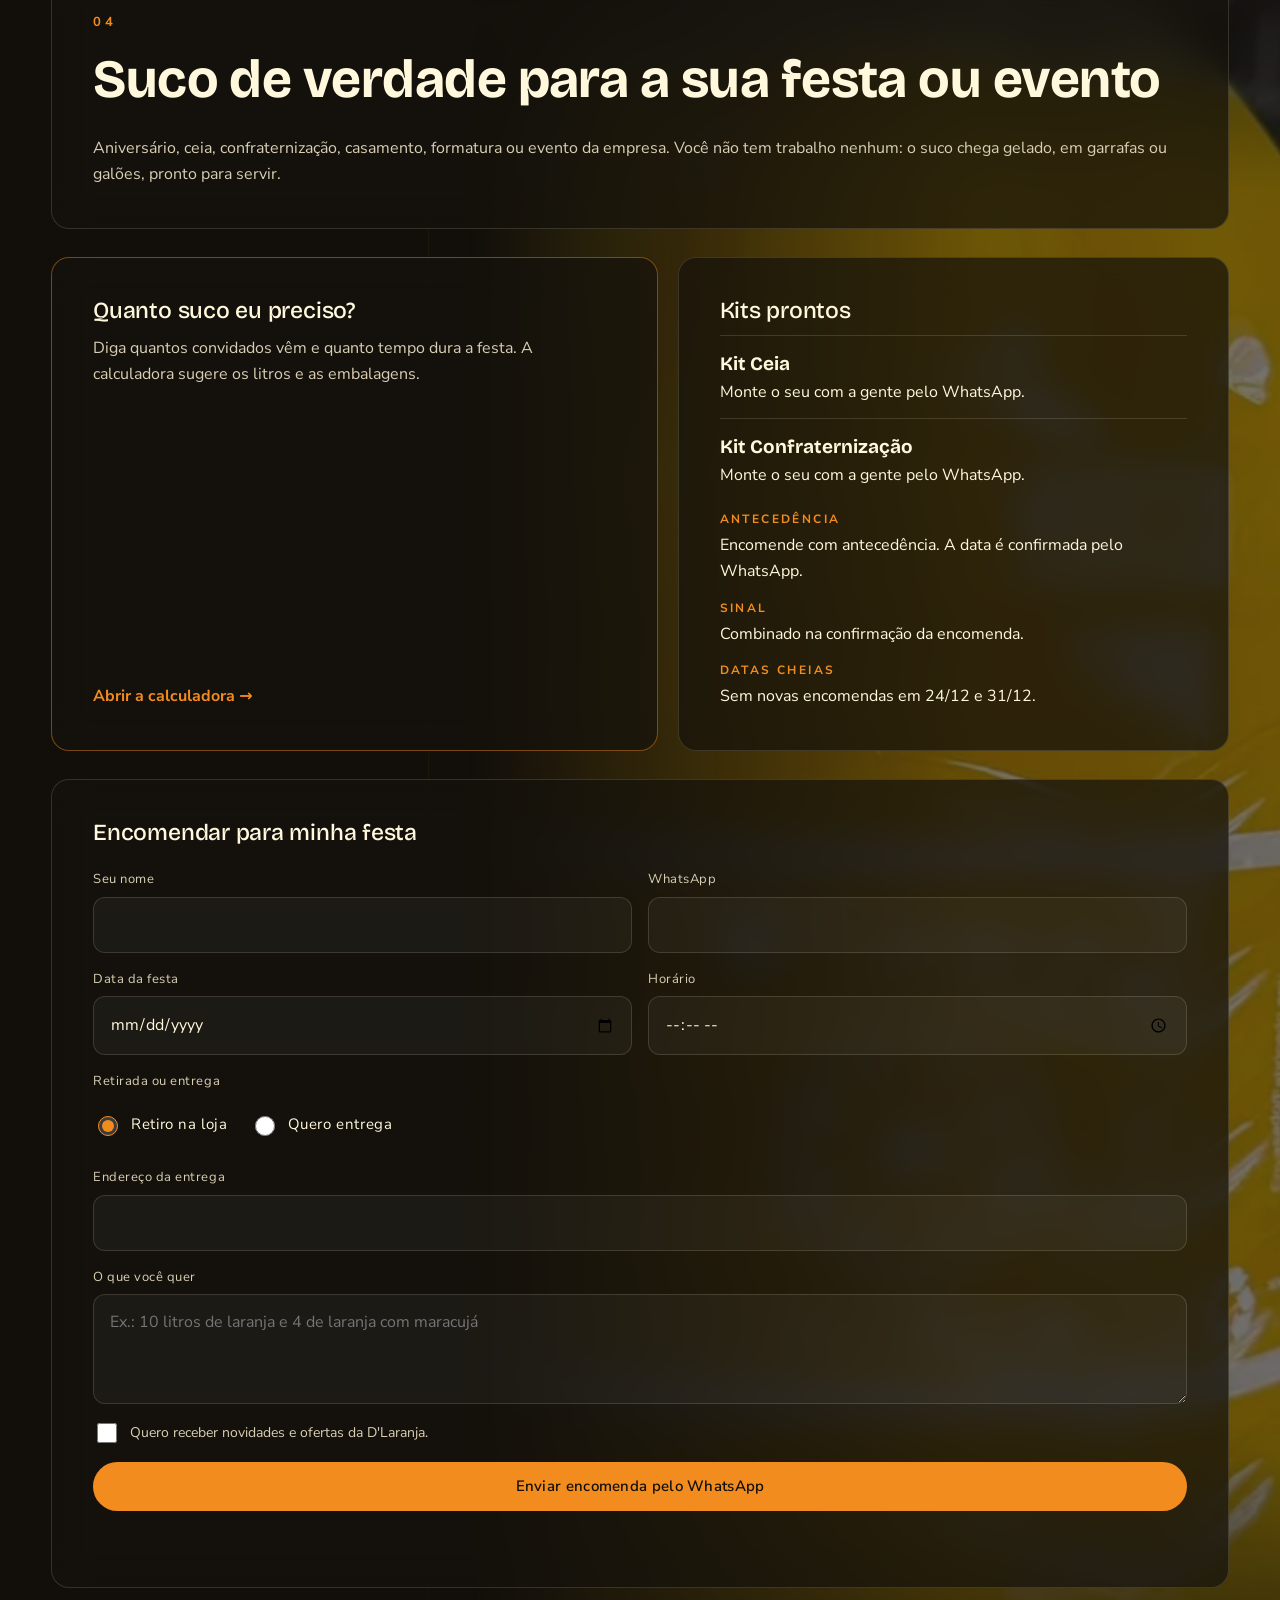
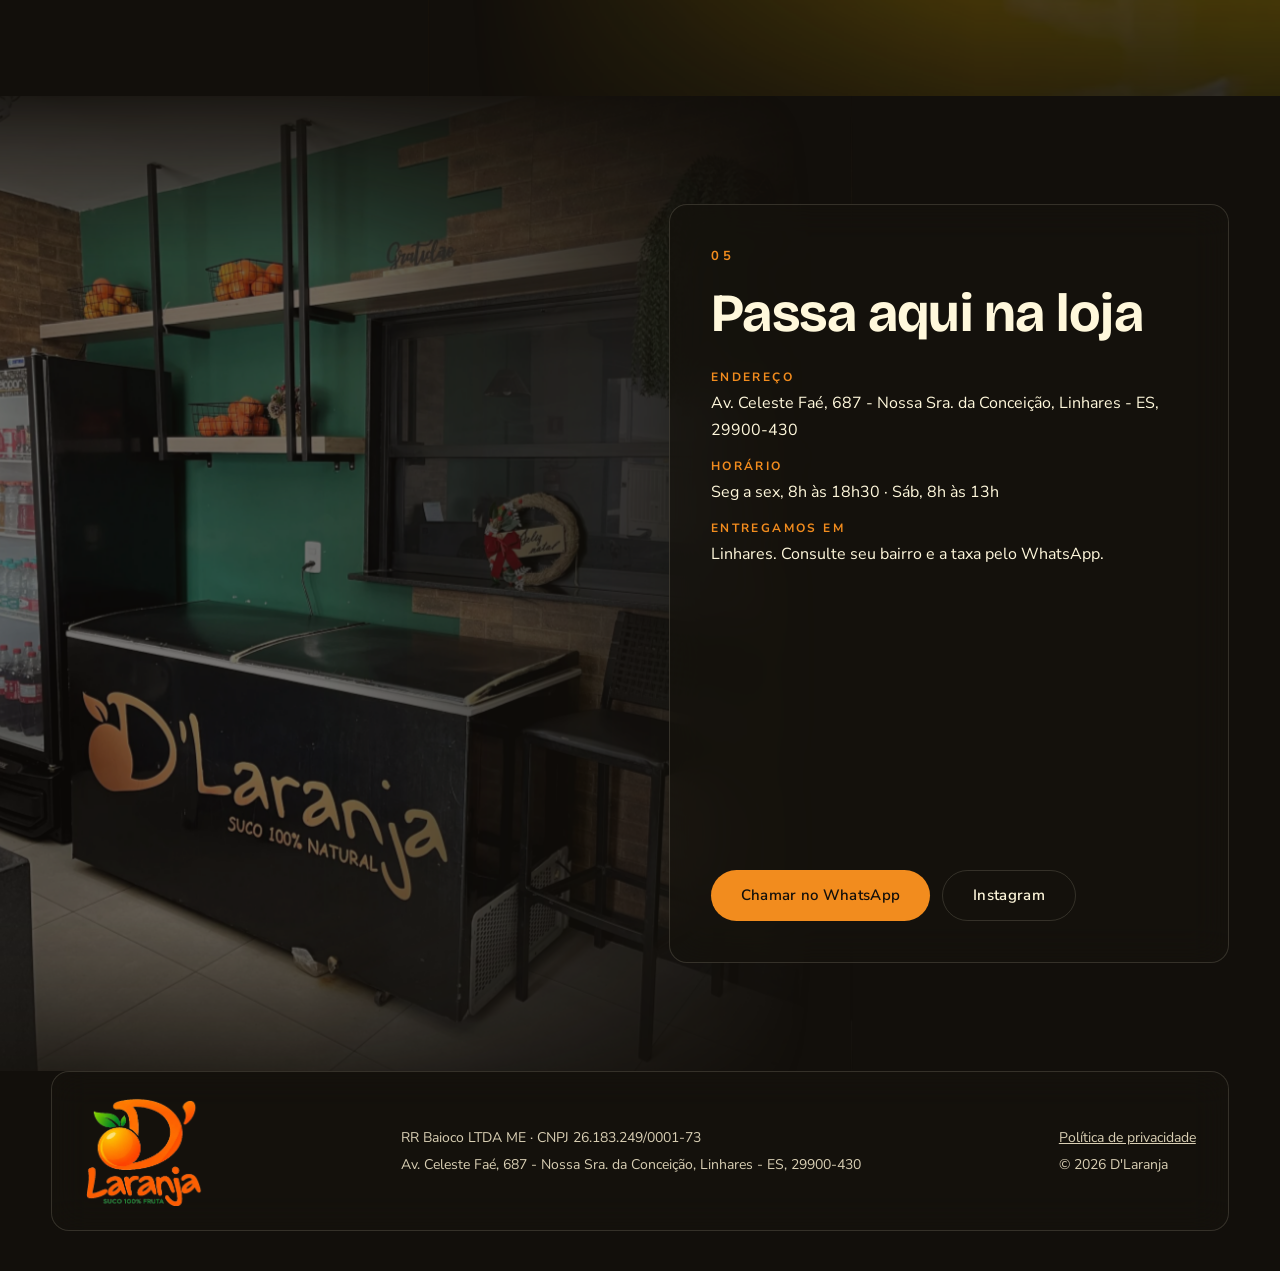
==== commit 7162849b: "Revenda em página própria, só no menu; menu para celular Co-Authored-By: Claude Opus 5.5 <noreply@an" ====
--- a/index.html
+++ b/index.html
@@ -29,10 +29,12 @@
   <a href="#inicio" class="marca" aria-label="D'Laranja, início">
     <img src="assets/logo-vertical.png" alt="D'Laranja · Suco 100% fruta" class="marca-logo" width="980" height="900">
   </a>
-  <nav class="menu" aria-label="Seções">
+  <a class="topo-cta" href="#sucos">Fazer pedido</a>
+  <button type="button" class="menu-botao" aria-expanded="false" aria-controls="menu-principal">Menu</button>
+  <nav class="menu" id="menu-principal" aria-label="Seções">
     <a href="#sucos">Sucos</a>
     <a href="#festas">Festas</a>
-    <a href="#revenda">Revenda</a>
+    <a href="revenda.html">Revenda</a>
     <a href="#sucos" class="menu-cta">Fazer pedido</a>
   </nav>
 </header>
@@ -95,7 +97,7 @@
         <p>Diga quantos convidados vêm e quanto tempo dura. A gente calcula os litros e entrega gelado.</p>
         <span class="seta">Calcular e encomendar</span>
       </a>
-      <a class="painel caminho revelar" href="#revenda">
+      <a class="painel caminho revelar" href="revenda.html">
         <span class="caminho-num">Negócio</span>
         <h3>Para o seu negócio</h3>
         <p>Padaria, mercadinho, academia, lanchonete ou restaurante: suco do dia na sua geladeira, com entrega em dia fixo.</p>
@@ -190,51 +192,12 @@
     </div>
   </section>
 
-  <!-- 05 · REVENDA -->
-  <section id="revenda" class="secao">
-    <img class="arte arte--direita arte--foto" src="assets/img/garrafas.webp" alt="" loading="lazy">
-    <div class="secao-grade secao-grade--dupla">
-      <div class="painel revelar">
-        <span class="rotulo">05</span>
-        <h2>Seja revendedor</h2>
-        <p>Seu cliente quer suco natural e você não precisa preparar nada atrás do balcão. A gente entrega pronto.</p>
-        <ul class="formatos">
-          <li><strong>Produto do dia</strong><span>Suco feito no dia da entrega.</span></li>
-          <li><strong>Entrega em dia fixo</strong><span>Você sabe quando chega e planeja a geladeira.</span></li>
-          <li><strong>Material de ponto de venda</strong><span>Para o cliente achar a D'Laranja na sua loja.</span></li>
-          <li><strong>Reforço no calor</strong><span>Pedido extra nos dias quentes.</span></li>
-        </ul>
-        <p class="pequeno">Pedido mínimo, dias de entrega e cuidados com refrigeração: a gente explica no primeiro contato.</p>
-      </div>
-      <div class="painel painel--form revelar">
-        <h3>Quero revender</h3>
-        <form class="form" data-form="revenda" novalidate>
-          <div class="campo campo--inteiro"><label for="rv-loja">Nome do estabelecimento</label><input id="rv-loja" name="estabelecimento" required></div>
-          <div class="campo">
-            <label for="rv-tipo">Tipo de negócio</label>
-            <select id="rv-tipo" name="tipo">
-              <option>Padaria</option><option>Mercadinho</option><option>Academia</option>
-              <option>Lanchonete</option><option>Restaurante</option><option>Outro</option>
-            </select>
-          </div>
-          <div class="campo"><label for="rv-bairro">Bairro</label><input id="rv-bairro" name="bairro" required></div>
-          <div class="campo"><label for="rv-vol">Litros por semana (estimativa)</label><input id="rv-vol" name="volume" inputmode="numeric"></div>
-          <div class="campo"><label for="rv-nome">Seu nome</label><input id="rv-nome" name="nome" autocomplete="name" required></div>
-          <div class="campo campo--inteiro"><label for="rv-tel">WhatsApp</label><input id="rv-tel" name="telefone" type="tel" inputmode="tel" required></div>
-          <input type="text" name="_honey" class="pote" tabindex="-1" autocomplete="off" aria-hidden="true">
-          <button type="submit" class="botao campo--inteiro">Quero revender</button>
-          <p class="form-status campo--inteiro" role="status" aria-live="polite"></p>
-        </form>
-      </div>
-    </div>
-  </section>
-
-  <!-- 06 · ONDE ESTAMOS -->
+  <!-- 05 · ONDE ESTAMOS -->
   <section id="contato" class="secao">
     <img class="arte arte--esquerda arte--foto" src="assets/img/loja.webp" alt="" loading="lazy">
     <div class="secao-grade secao-grade--direita">
       <div class="painel revelar">
-        <span class="rotulo">06</span>
+        <span class="rotulo">05</span>
         <h2>Passa aqui na loja</h2>
         <dl class="regras">
           <div><dt>Endereço</dt><dd data-endereco></dd></div>
--- a/estilo.css
+++ b/estilo.css
@@ -388,3 +388,28 @@
 #quanto .calculadora { width: 100%; max-width: var(--largura); }
 .aviso-alcool { max-width: var(--largura); width: 100%; text-align: center; font-size: 13px; margin: 4px auto 0; color: var(--texto-suave); }
 .pagina-mimosa .whats { transform: scale(1); }
+
+/* Página de revenda */
+.secao--pagina { min-height: 100svh; padding-top: 16vh; }
+.pagina-revenda .whats { transform: scale(1); }
+
+/* Menu no celular */
+.menu-botao { display: none; }
+@media (max-width: 760px) {
+  .topo { flex-wrap: wrap; }
+  .menu-botao { display: inline-flex; align-items: center; margin-left: auto; font: 700 14px/1 var(--fonte-texto); color: var(--texto);
+    background: rgb(18 15 11 / .6); border: 1px solid var(--linha); border-radius: 999px; padding: 12px 18px; cursor: pointer; }
+  .menu { display: none; width: 100%; flex-direction: column; align-items: stretch; gap: 4px; margin-top: 10px; padding: 10px;
+    background: rgb(22 18 13 / .96); border: 1px solid var(--linha); border-radius: var(--raio); }
+  .menu.aberto { display: flex; }
+  .menu a:not(.menu-cta) { display: block; padding: 14px 12px; font-size: 16px; opacity: 1; border-bottom: 1px solid var(--linha); }
+  .menu .menu-cta { text-align: center; margin-top: 8px; padding: 14px; }
+}
+.topo-cta { display: none; }
+@media (max-width: 760px) {
+  .topo-cta { display: inline-flex; align-items: center; margin-left: auto; text-decoration: none; font: 700 14px/1 var(--fonte-texto);
+    background: var(--acento); color: var(--acento-texto); border-radius: 999px; padding: 12px 16px; }
+  .topo-cta + .menu-botao { margin-left: 8px; }
+  .menu .menu-cta { display: none; }
+}
+@media (max-width: 760px) { .menu a:nth-last-child(2) { border-bottom: 0; } }
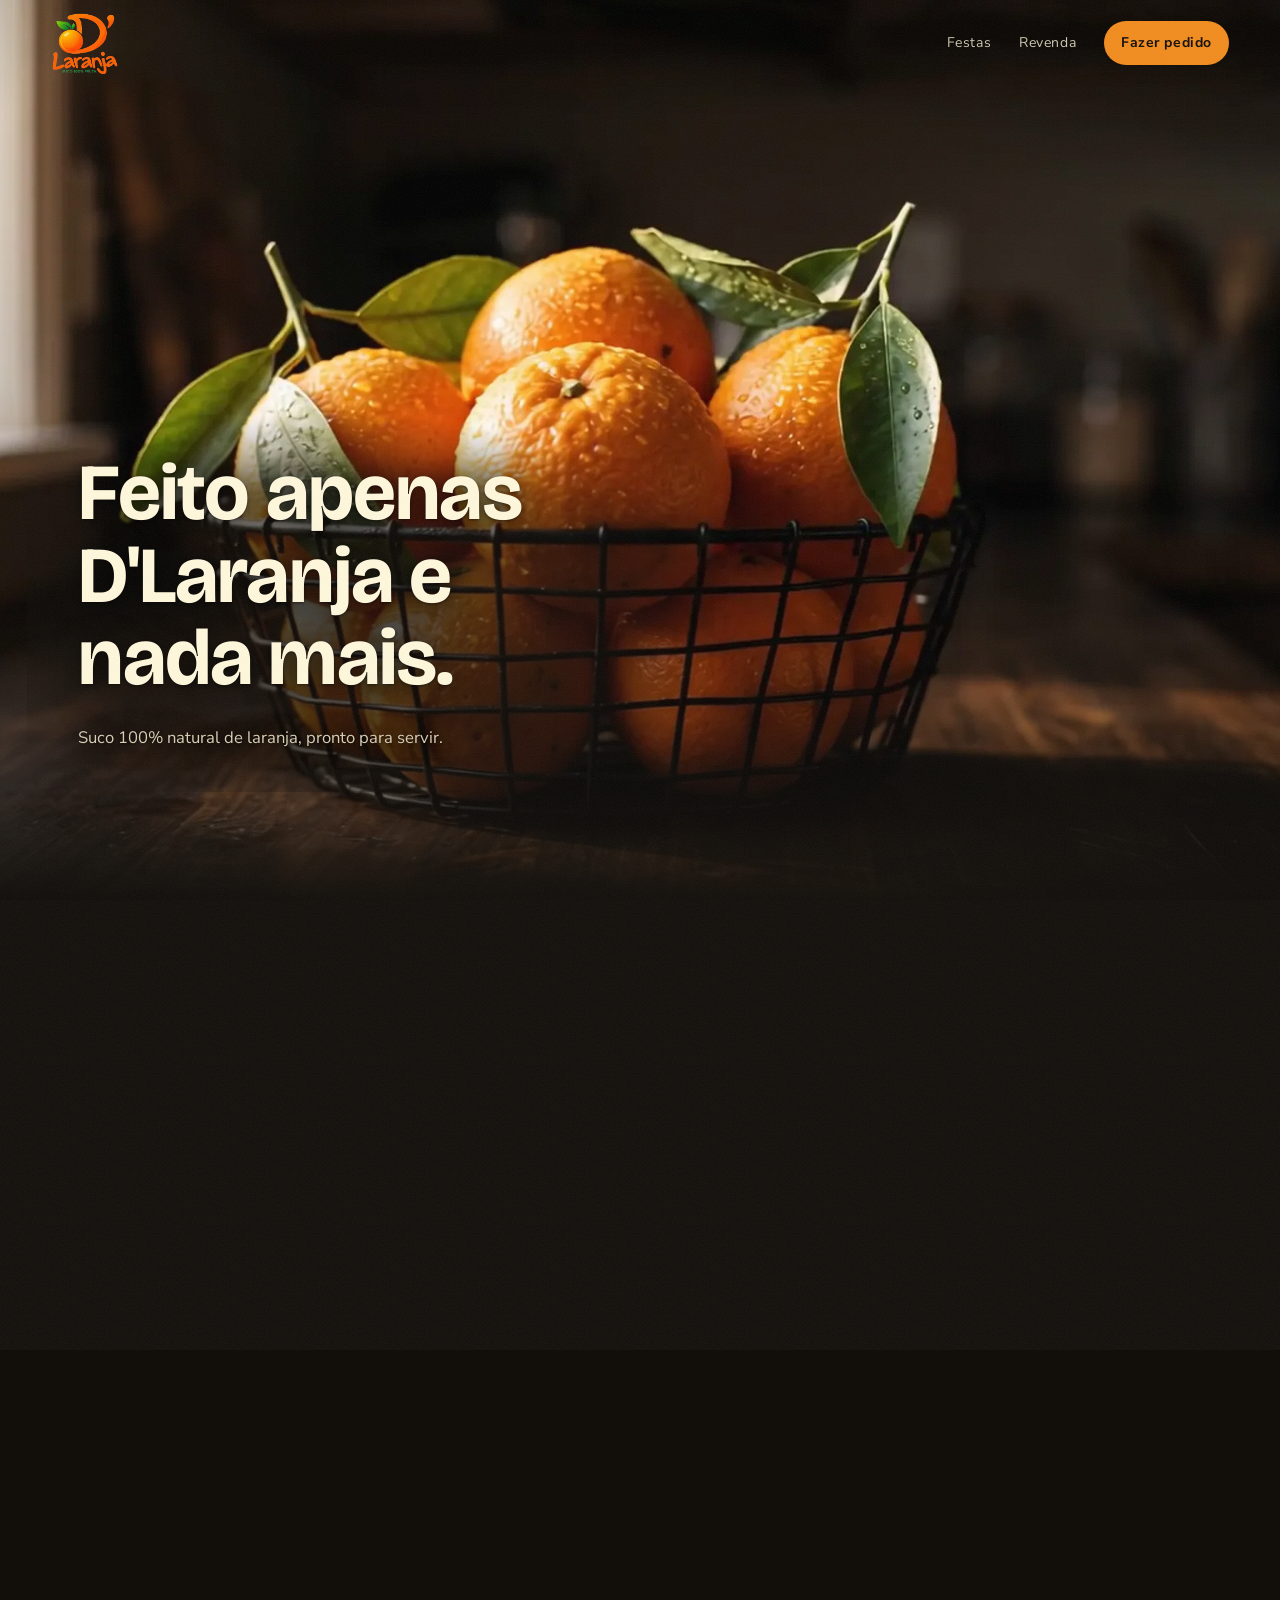
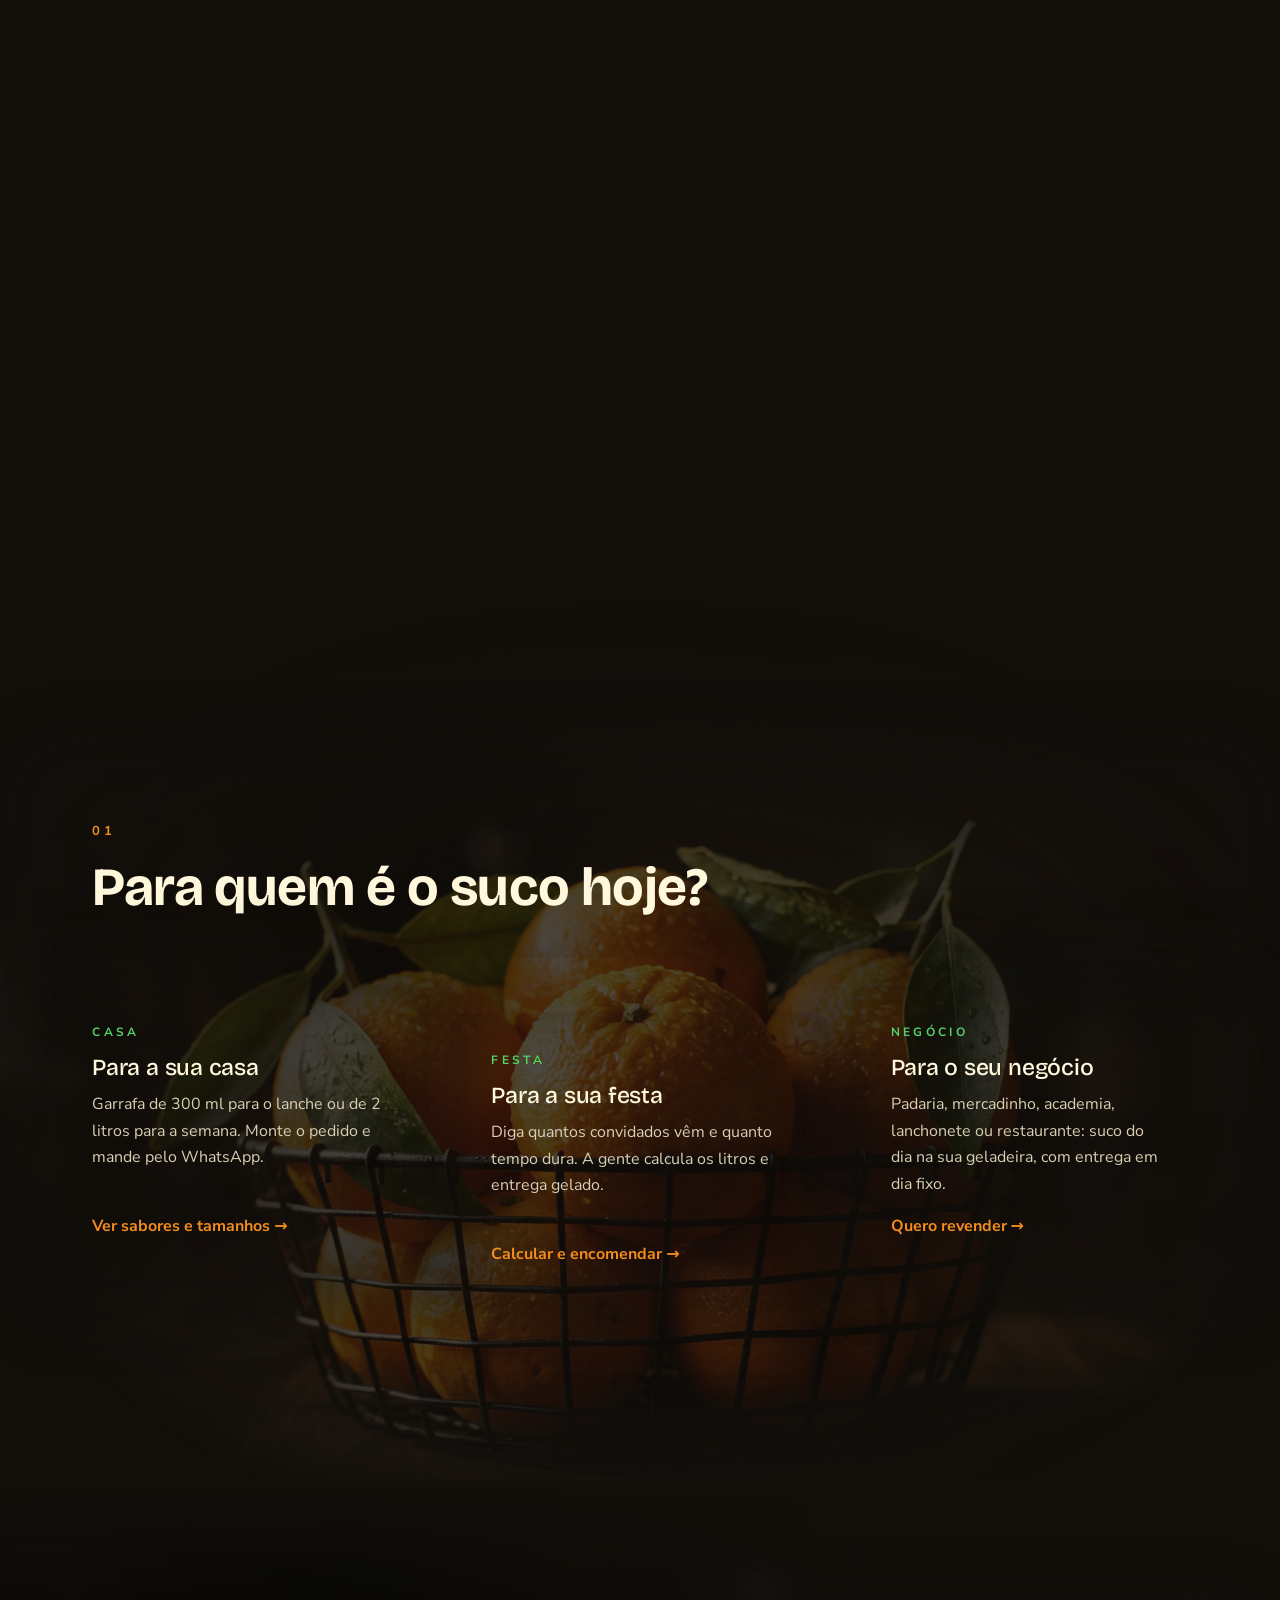
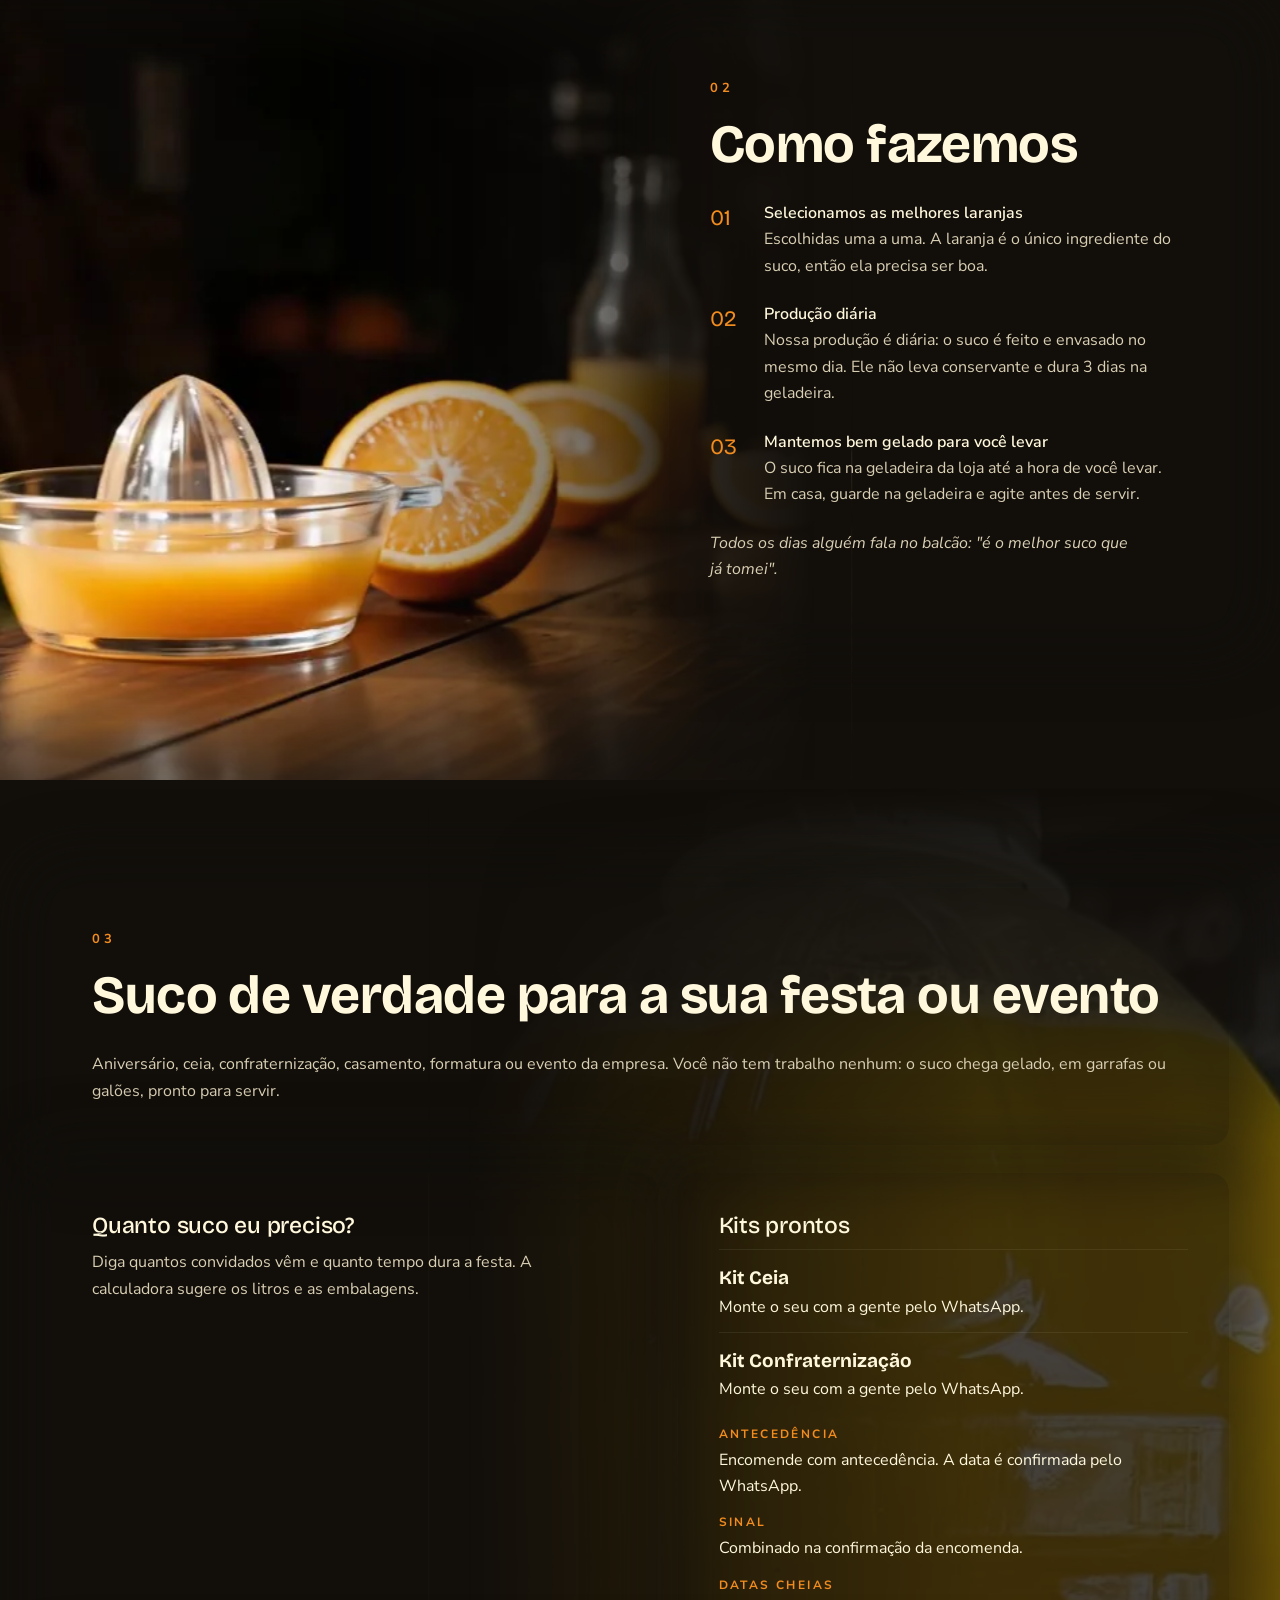
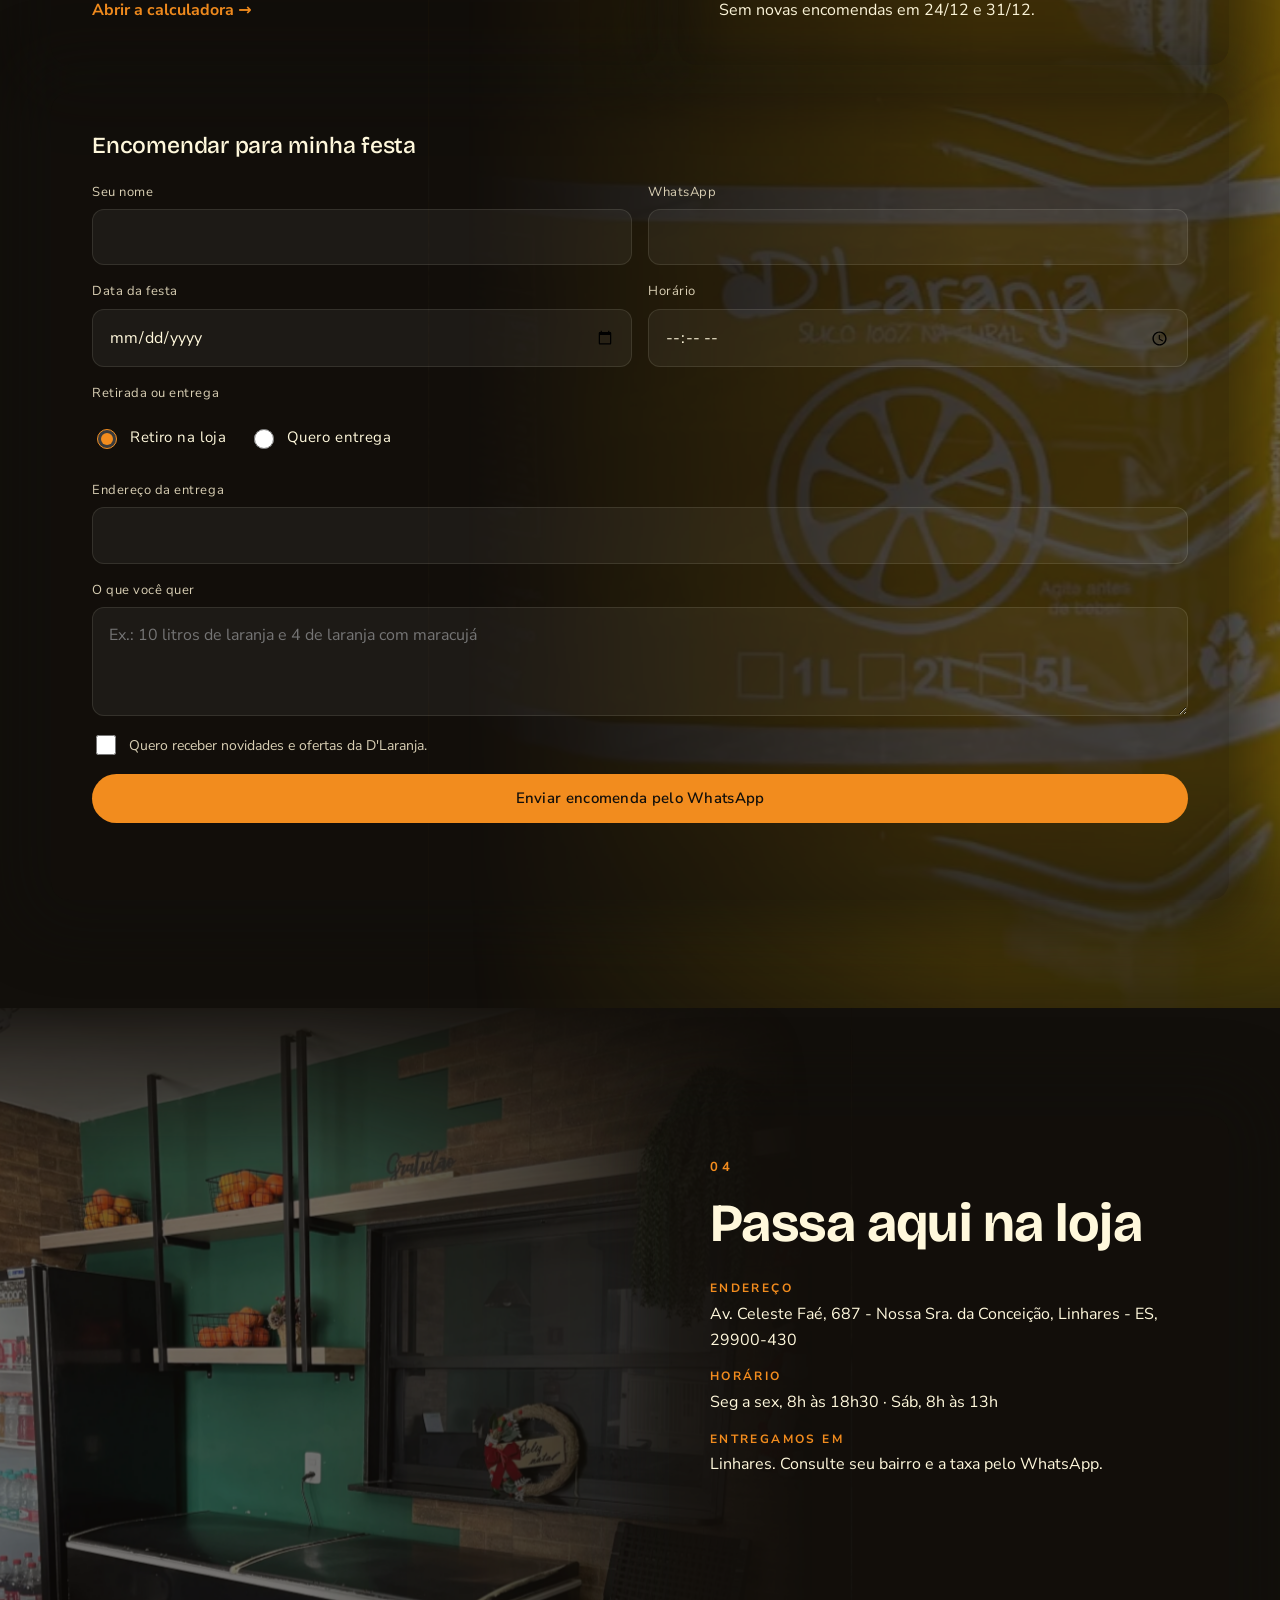
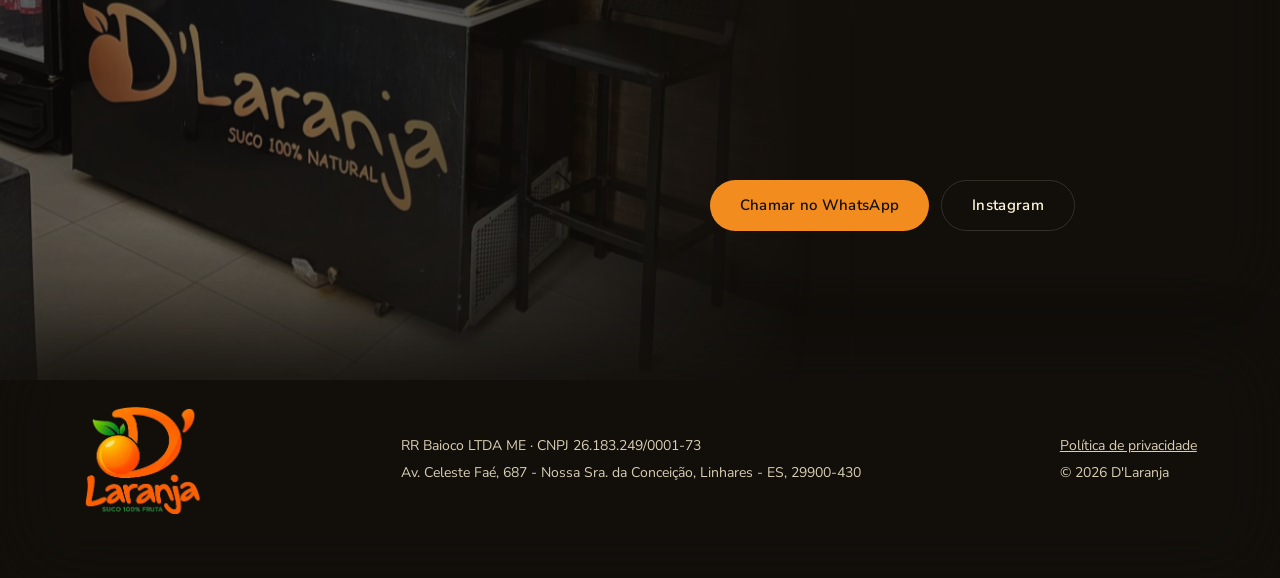
==== commit 3bc279e5: "Cardápio e carrinho em página própria (pedido.html); menu com Fazer pedido Co-Authored-By: Claude Op" ====
--- a/index.html
+++ b/index.html
@@ -23,19 +23,18 @@
 </head>
 <body>
 
-<a class="pular" href="#sucos">Pular para o cardápio</a>
+<a class="pular" href="#caminhos">Pular para o conteúdo</a>
 
 <header class="topo">
   <a href="#inicio" class="marca" aria-label="D'Laranja, início">
     <img src="assets/logo-vertical.png" alt="D'Laranja · Suco 100% fruta" class="marca-logo" width="980" height="900">
   </a>
-  <a class="topo-cta" href="#sucos">Fazer pedido</a>
+  <a class="topo-cta" href="pedido.html">Fazer pedido</a>
   <button type="button" class="menu-botao" aria-expanded="false" aria-controls="menu-principal">Menu</button>
   <nav class="menu" id="menu-principal" aria-label="Seções">
-    <a href="#sucos">Sucos</a>
     <a href="#festas">Festas</a>
     <a href="revenda.html">Revenda</a>
-    <a href="#sucos" class="menu-cta">Fazer pedido</a>
+    <a href="pedido.html" class="menu-cta">Fazer pedido</a>
   </nav>
 </header>
 
@@ -61,7 +60,7 @@
       <div class="momento momento--centro" data-de="0.72" data-ate="1">
         <div class="painel painel--vidro">
           <p class="destaque">Feito hoje, sem conservantes.</p>
-          <a href="#sucos" class="botao">Fazer pedido</a>
+          <a href="pedido.html" class="botao">Fazer pedido</a>
         </div>
       </div>
 
@@ -85,7 +84,7 @@
       <h2>Para quem é o suco hoje?</h2>
     </div>
     <div class="caminhos">
-      <a class="painel caminho revelar" href="#sucos" data-whats="Olá, D'Laranja! Quero fazer um pedido para casa.">
+      <a class="painel caminho revelar" href="pedido.html" data-whats="Olá, D'Laranja! Quero fazer um pedido para casa.">
         <span class="caminho-num">Casa</span>
         <h3>Para a sua casa</h3>
         <p>Garrafa de 300 ml para o lanche ou de 2 litros para a semana. Monte o pedido e mande pelo WhatsApp.</p>
@@ -106,30 +105,12 @@
     </div>
   </section>
 
-  <!-- 02 · CARDÁPIO + CARRINHO -->
-  <section id="sucos" class="secao secao--larga secao--cardapio">
-    <img class="arte arte--direita arte--foto" src="assets/img/trio.webp" alt="" loading="lazy">
-    <div class="painel painel--cabecalho revelar">
-      <span class="rotulo">02</span>
-      <h2>Nossos sucos e água de coco</h2>
-      <p>Escolha o sabor, o tamanho e a quantidade. O pedido vai pronto para o nosso WhatsApp, e a gente responde com os valores e a entrega.</p>
-    </div>
-    <div class="cardapio" data-cardapio></div>
-    <div class="painel info-pratica revelar">
-      <dl>
-        <div><dt>Validade</dt><dd data-validade></dd></div>
-        <div><dt>Como conservar</dt><dd data-conservar></dd></div>
-        <div><dt>Entrega</dt><dd data-entrega></dd></div>
-      </dl>
-    </div>
-  </section>
-
-  <!-- 03 · COMO FAZEMOS -->
+  <!-- 02 · COMO FAZEMOS -->
   <section id="como-fazemos" class="secao">
     <img class="arte arte--esquerda" src="assets/img/processo.webp" alt="" loading="lazy">
     <div class="secao-grade secao-grade--direita">
       <div class="painel revelar">
-        <span class="rotulo">03</span>
+        <span class="rotulo">02</span>
         <h2>Como fazemos</h2>
         <ol class="passos">
           <li><strong>Selecionamos as melhores laranjas</strong><span>Escolhidas uma a uma. A laranja é o único ingrediente do suco, então ela precisa ser boa.</span></li>
@@ -141,11 +122,11 @@
     </div>
   </section>
 
-  <!-- 04 · FESTAS -->
+  <!-- 03 · FESTAS -->
   <section id="festas" class="secao secao--larga">
     <img class="arte arte--direita arte--foto" src="assets/img/galao-laranja.webp" alt="" loading="lazy">
     <div class="painel painel--cabecalho revelar">
-      <span class="rotulo">04</span>
+      <span class="rotulo">03</span>
       <h2>Suco de verdade para a sua festa ou evento</h2>
       <p>Aniversário, ceia, confraternização, casamento, formatura ou evento da empresa. Você não tem trabalho nenhum: o suco chega gelado, em garrafas ou galões, pronto para servir.</p>
     </div>
@@ -192,12 +173,12 @@
     </div>
   </section>
 
-  <!-- 05 · ONDE ESTAMOS -->
+  <!-- 04 · ONDE ESTAMOS -->
   <section id="contato" class="secao">
     <img class="arte arte--esquerda arte--foto" src="assets/img/loja.webp" alt="" loading="lazy">
     <div class="secao-grade secao-grade--direita">
       <div class="painel revelar">
-        <span class="rotulo">05</span>
+        <span class="rotulo">04</span>
         <h2>Passa aqui na loja</h2>
         <dl class="regras">
           <div><dt>Endereço</dt><dd data-endereco></dd></div>
@@ -215,18 +196,6 @@
 
 </main>
 
-<!-- Carrinho (barra fixa) -->
-<div class="carrinho" data-carrinho hidden>
-  <div class="carrinho-resumo">
-    <strong data-carrinho-qtd></strong>
-    <span data-carrinho-total></span>
-  </div>
-  <div class="carrinho-acoes">
-    <button type="button" class="carrinho-limpar" data-carrinho-limpar>Limpar</button>
-    <button type="button" class="botao" data-carrinho-enviar>Enviar pedido</button>
-  </div>
-</div>
-
 <footer class="rodape">
   <div class="painel rodape-painel">
     <img src="assets/logo-vertical.png" alt="D'Laranja · Suco 100% fruta" class="rodape-logo" width="980" height="900" loading="lazy">
--- a/estilo.css
+++ b/estilo.css
@@ -413,3 +413,36 @@
   .menu .menu-cta { display: none; }
 }
 @media (max-width: 760px) { .menu a:nth-last-child(2) { border-bottom: 0; } }
+
+/* ══ Painéis suaves (2026-11): sem borda e sem recorte duro ═════════════
+   O fundo do painel se dissolve no fundo do site com uma sombra difusa
+   da mesma cor, em vez de terminar numa linha reta. */
+.painel {
+  border: 0;
+  background: rgb(18 15 11 / .5);
+  box-shadow: 0 0 56px 32px rgb(18 15 11 / .5);
+  backdrop-filter: none; -webkit-backdrop-filter: none;
+}
+.painel--vidro { background: rgb(18 15 11 / .42); box-shadow: 0 0 70px 40px rgb(18 15 11 / .42); }
+.cartao:hover, .caminho:hover { border-color: transparent; }
+.campanha-painel, .calc-chamada { border: 0; }
+.fala { border-top: 0; padding-top: 0; }
+.item { border-top-color: rgb(255 248 220 / .07); }
+.kits-lista li { border-top-color: rgb(255 248 220 / .07); }
+.campo input, .campo textarea, .campo select { border-color: rgb(255 248 220 / .1); background: rgb(255 255 255 / .05); }
+@media (max-width: 860px) {
+  .sabor, .painel--form, .calculadora, .kits { background: rgb(18 15 11 / .78); box-shadow: 0 0 40px 24px rgb(18 15 11 / .7); }
+}
+/* Fotos dos produtos dissolvidas nas quatro bordas */
+.sabor { overflow: visible; }
+.sabor-foto {
+  -webkit-mask-image: linear-gradient(to bottom, transparent, #000 10%, #000 60%, transparent), linear-gradient(to right, transparent, #000 14%, #000 86%, transparent);
+          mask-image: linear-gradient(to bottom, transparent, #000 10%, #000 60%, transparent), linear-gradient(to right, transparent, #000 14%, #000 86%, transparent);
+  -webkit-mask-composite: source-in; mask-composite: intersect;
+}
+/* Leitura do texto sobre o vídeo sem a caixa marcada */
+.momento h1, .momento p, .momento .destaque { text-shadow: 0 2px 28px rgb(0 0 0 / .7), 0 1px 3px rgb(0 0 0 / .5); }
+.painel--vidro { background: radial-gradient(closest-side, rgb(18 15 11 / .6), rgb(18 15 11 / .35) 70%, transparent); box-shadow: none; }
+.painel--vidro { background: radial-gradient(ellipse 75% 70% at 45% 55%, rgb(18 15 11 / .78), rgb(18 15 11 / .55) 50%, transparent 78%); padding-inline: clamp(28px, 4vw, 64px); margin-inline: calc(-1 * clamp(8px, 2vw, 24px)); }
+
+.pagina-pedido .whats { transform: scale(1); }
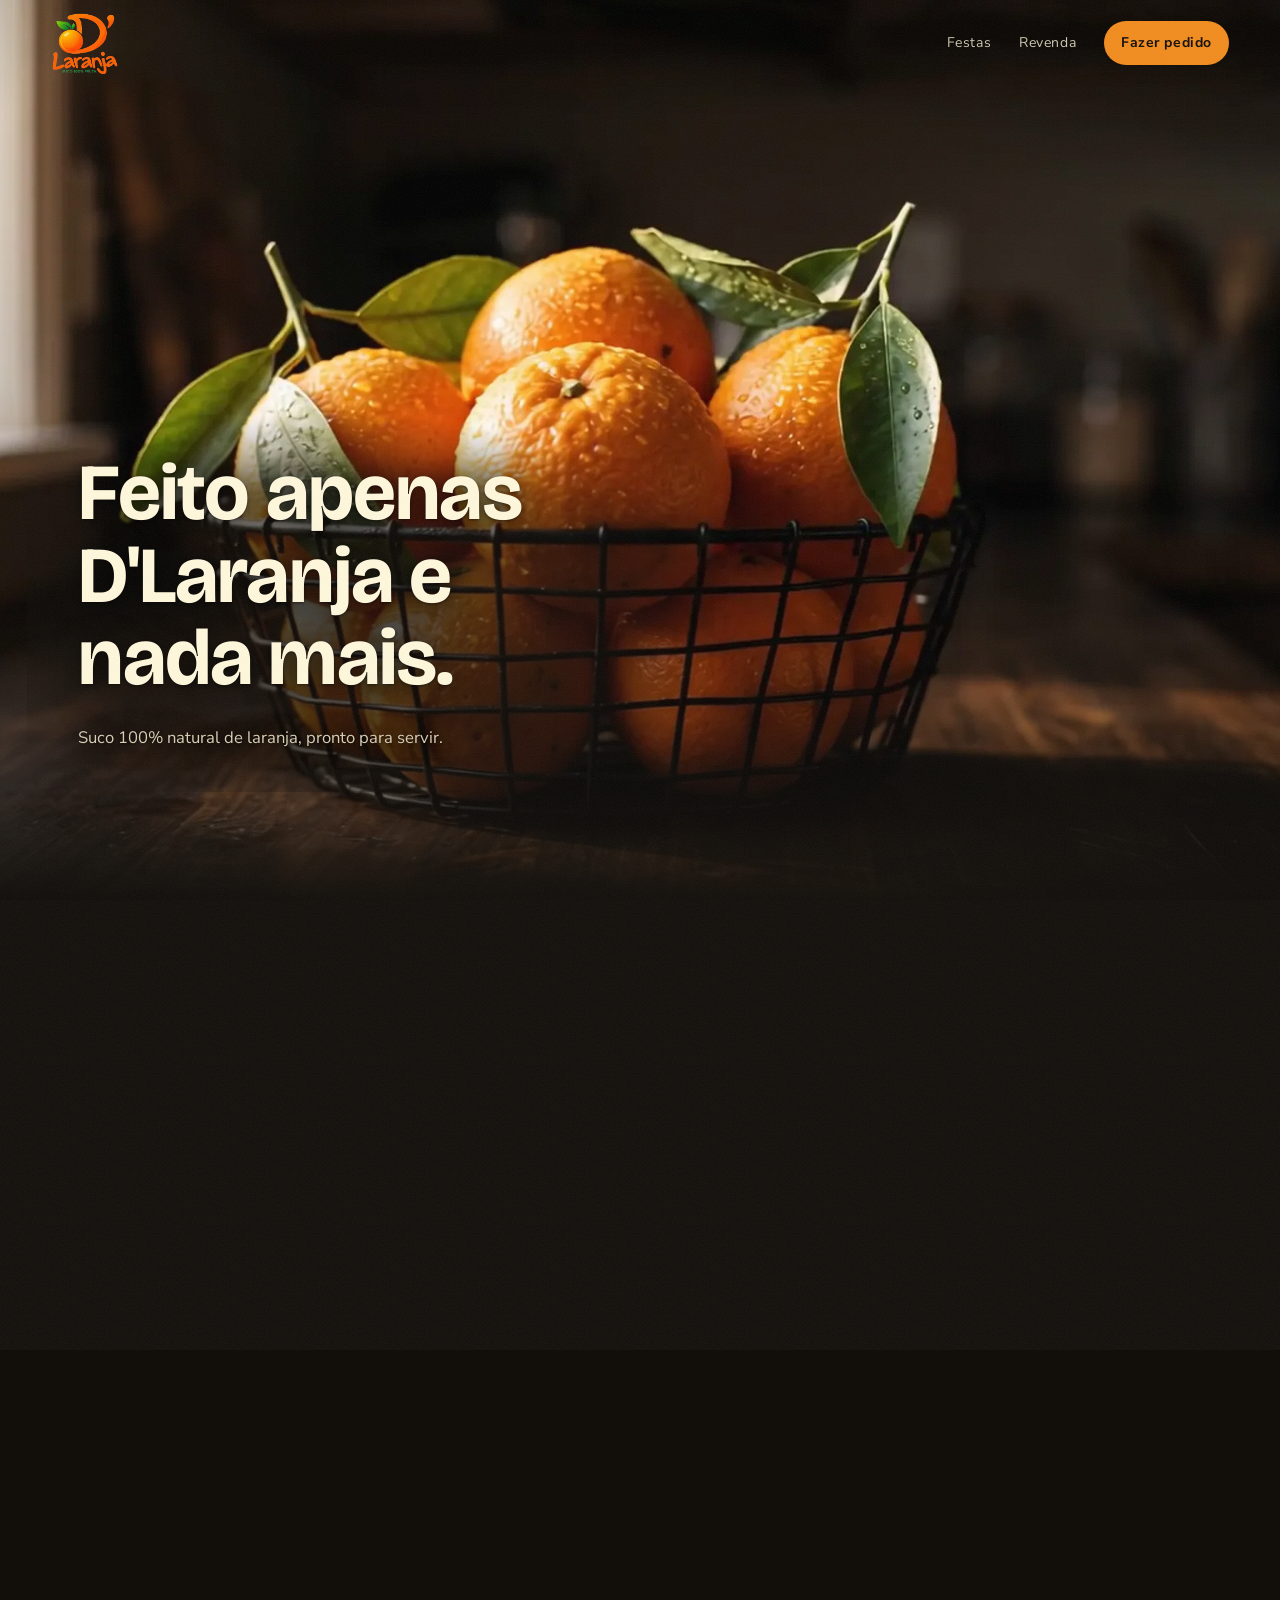
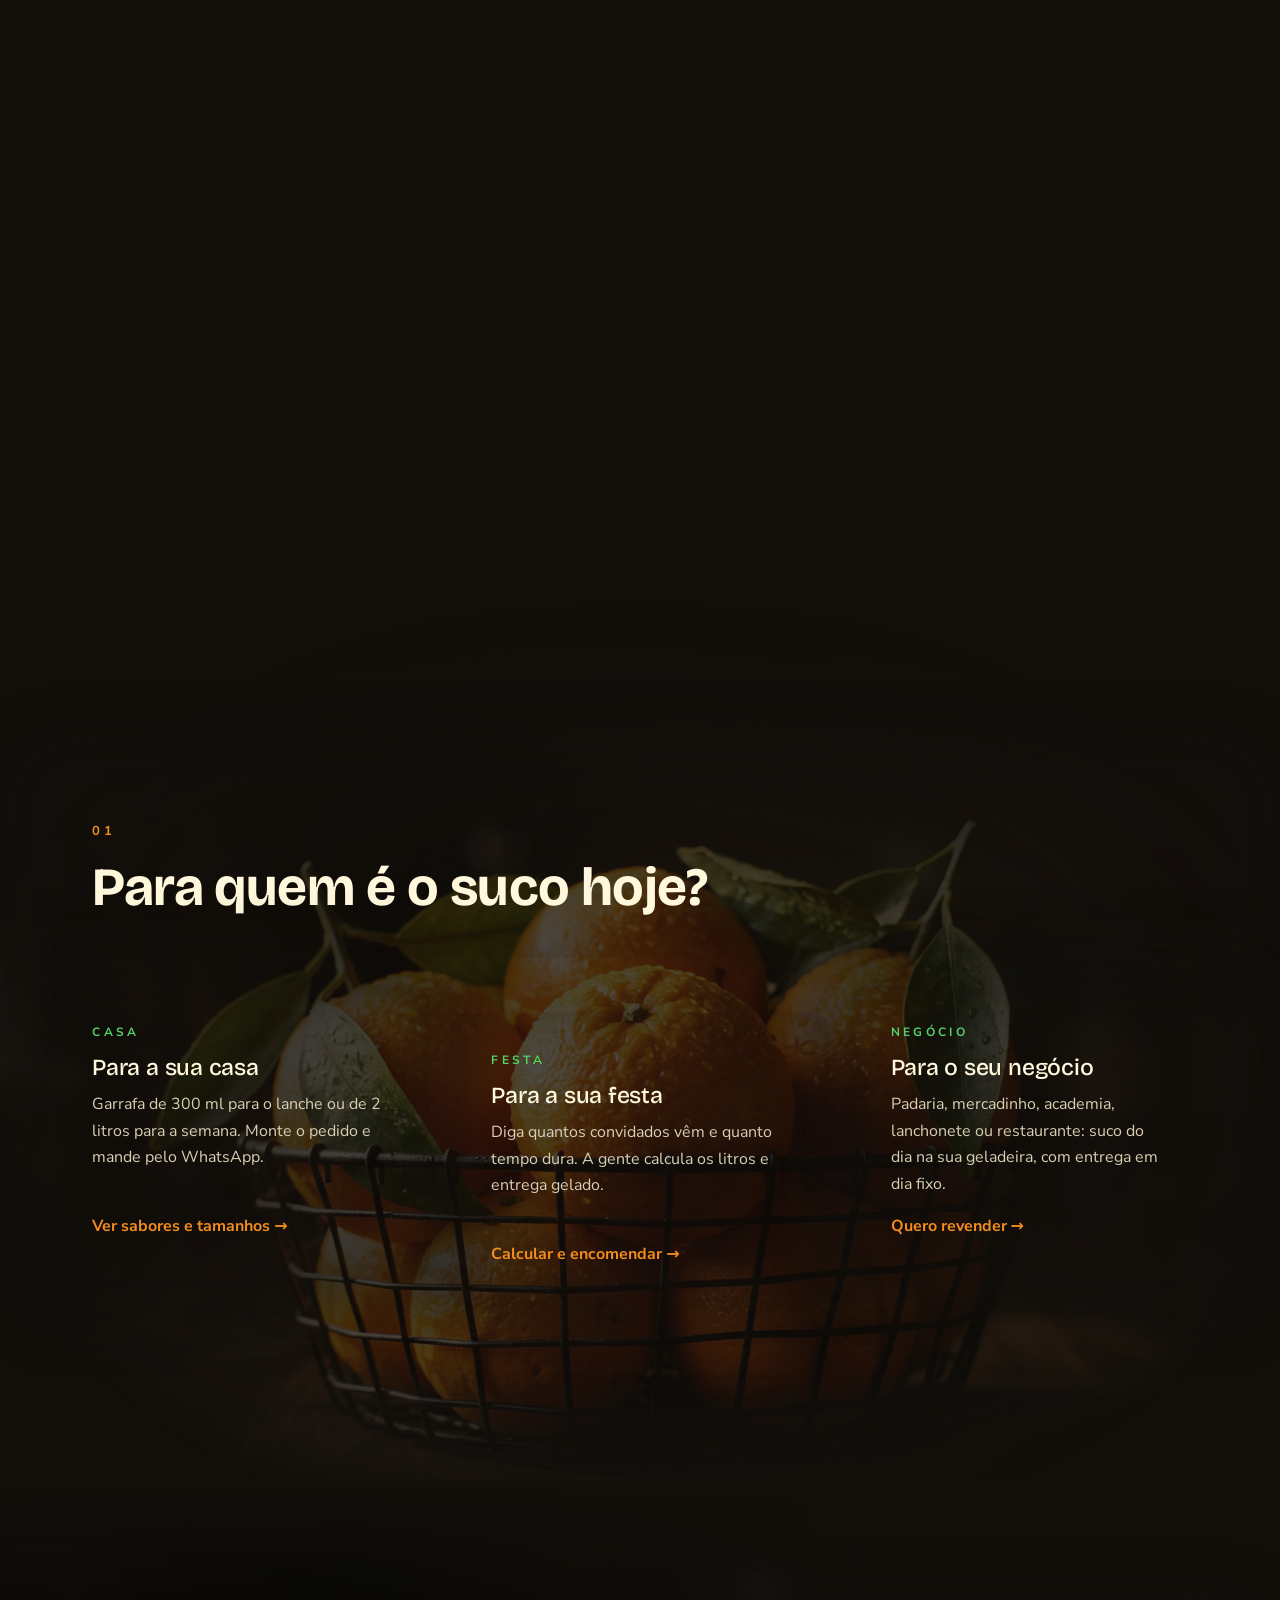
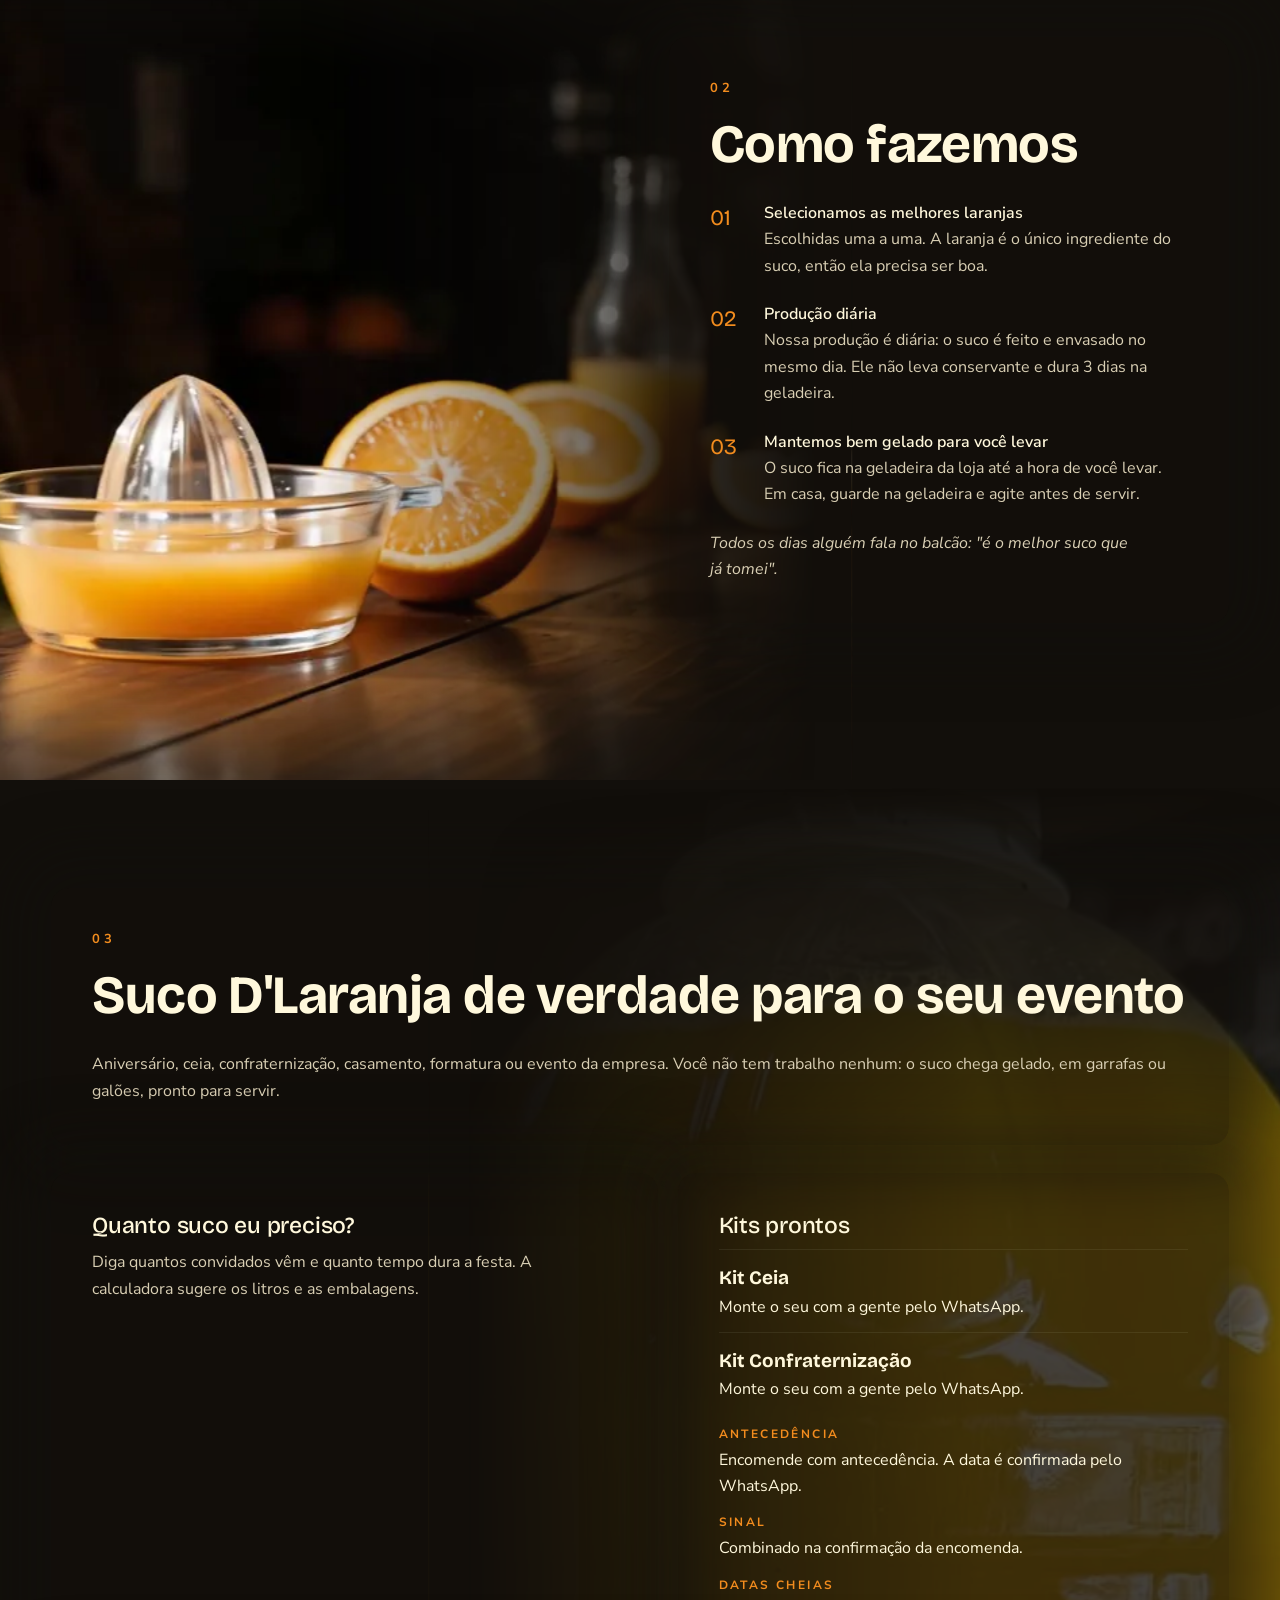
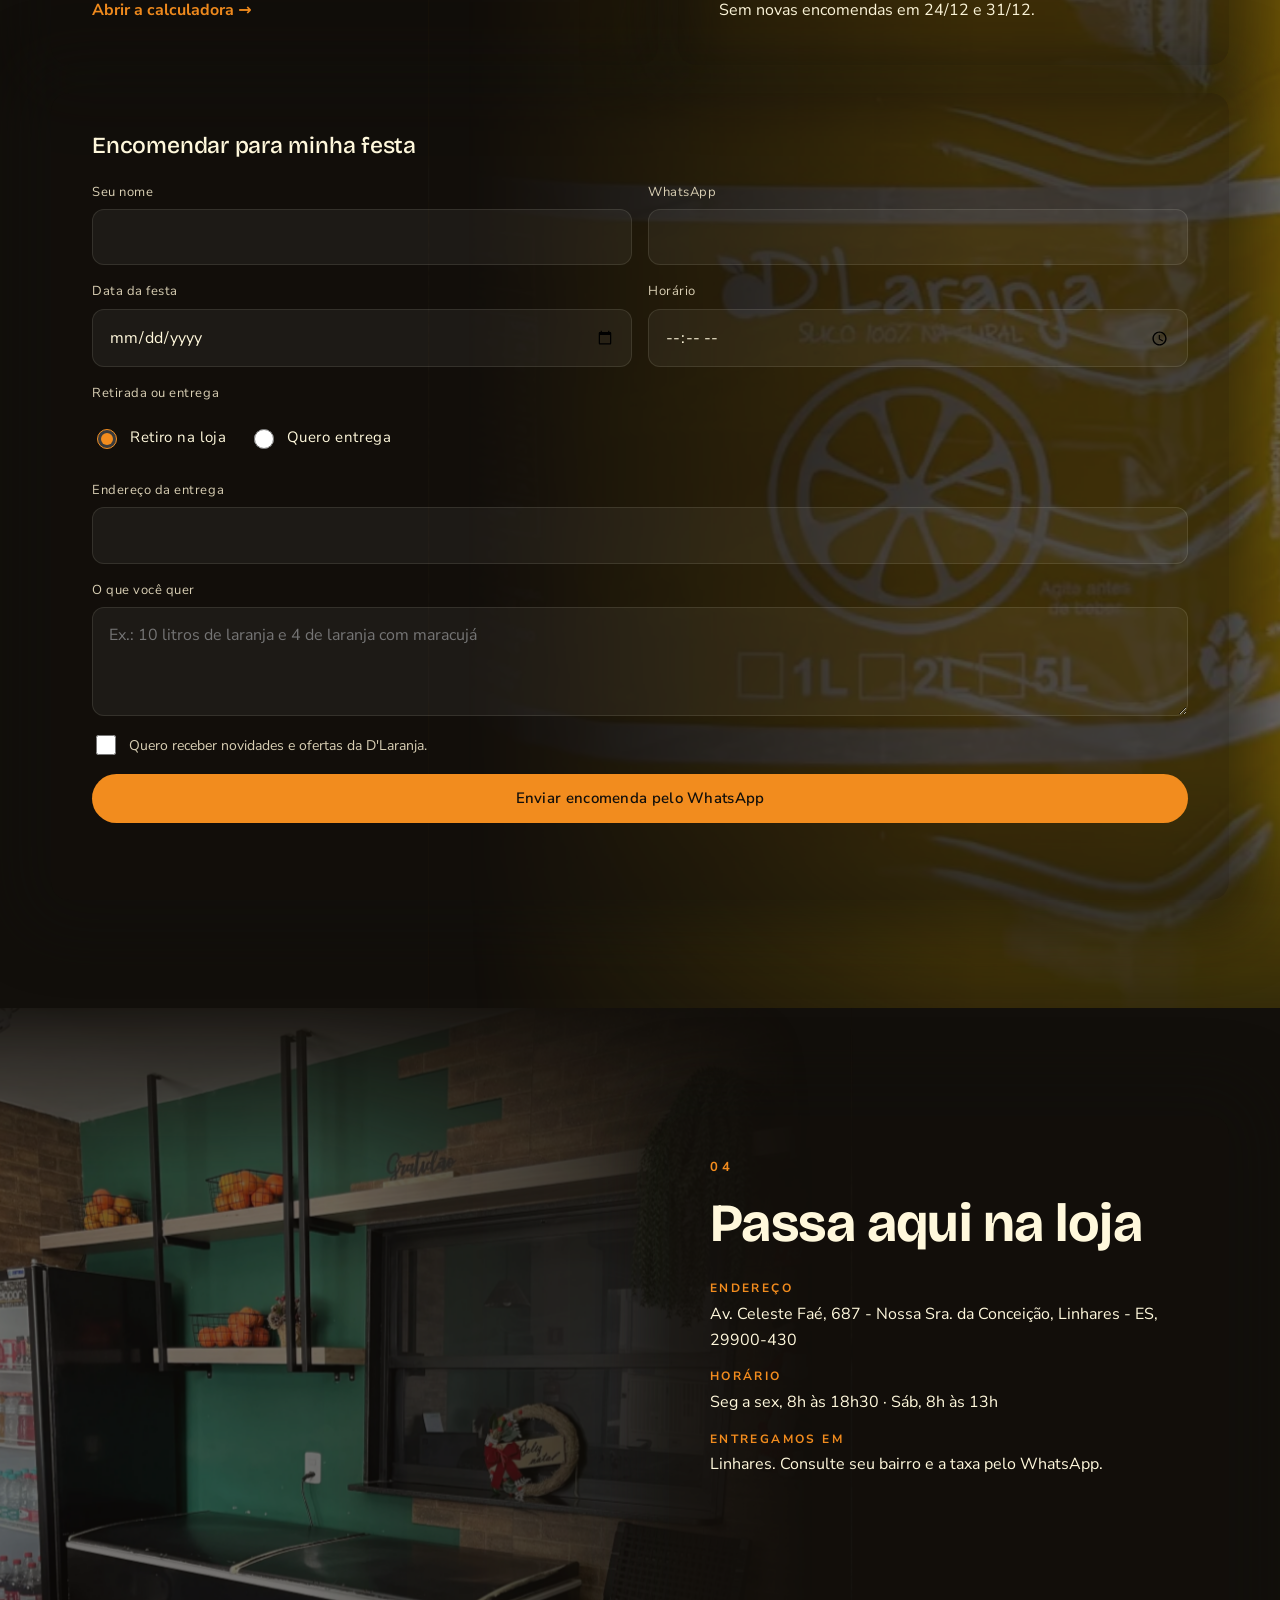
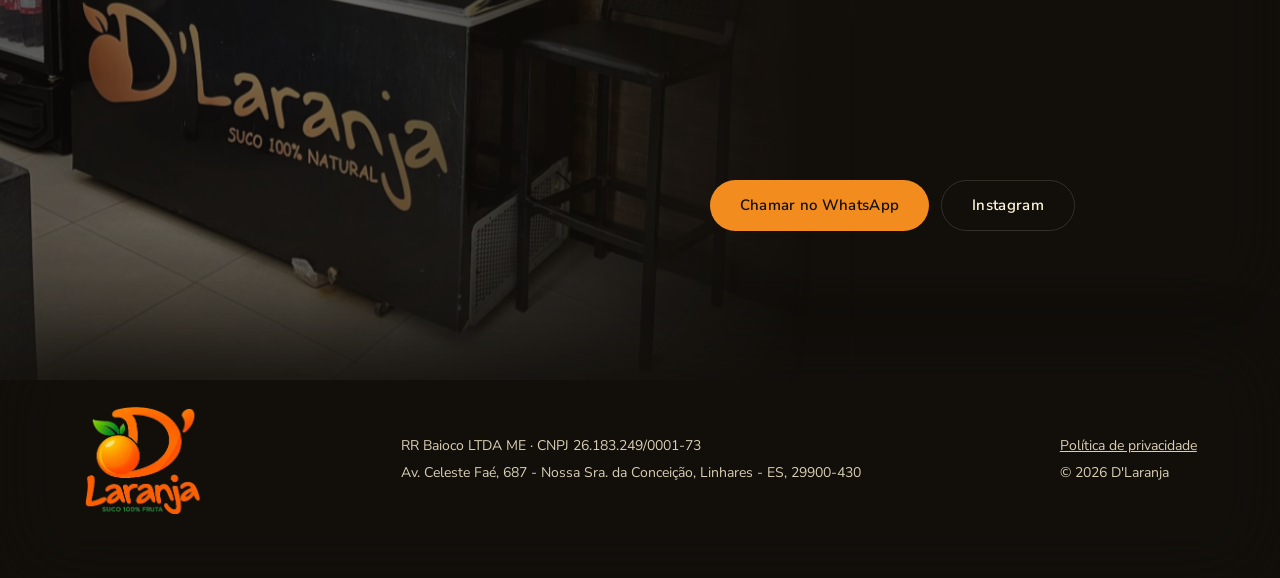
==== commit 156dc9d5: "Novo título da seção Festas Co-Authored-By: Claude Opus 5.5 <noreply@anthropic.com>" ====
--- a/index.html
+++ b/index.html
@@ -127,7 +127,7 @@
     <img class="arte arte--direita arte--foto" src="assets/img/galao-laranja.webp" alt="" loading="lazy">
     <div class="painel painel--cabecalho revelar">
       <span class="rotulo">03</span>
-      <h2>Suco de verdade para a sua festa ou evento</h2>
+      <h2>Suco D'Laranja de verdade para o seu evento</h2>
       <p>Aniversário, ceia, confraternização, casamento, formatura ou evento da empresa. Você não tem trabalho nenhum: o suco chega gelado, em garrafas ou galões, pronto para servir.</p>
     </div>
 
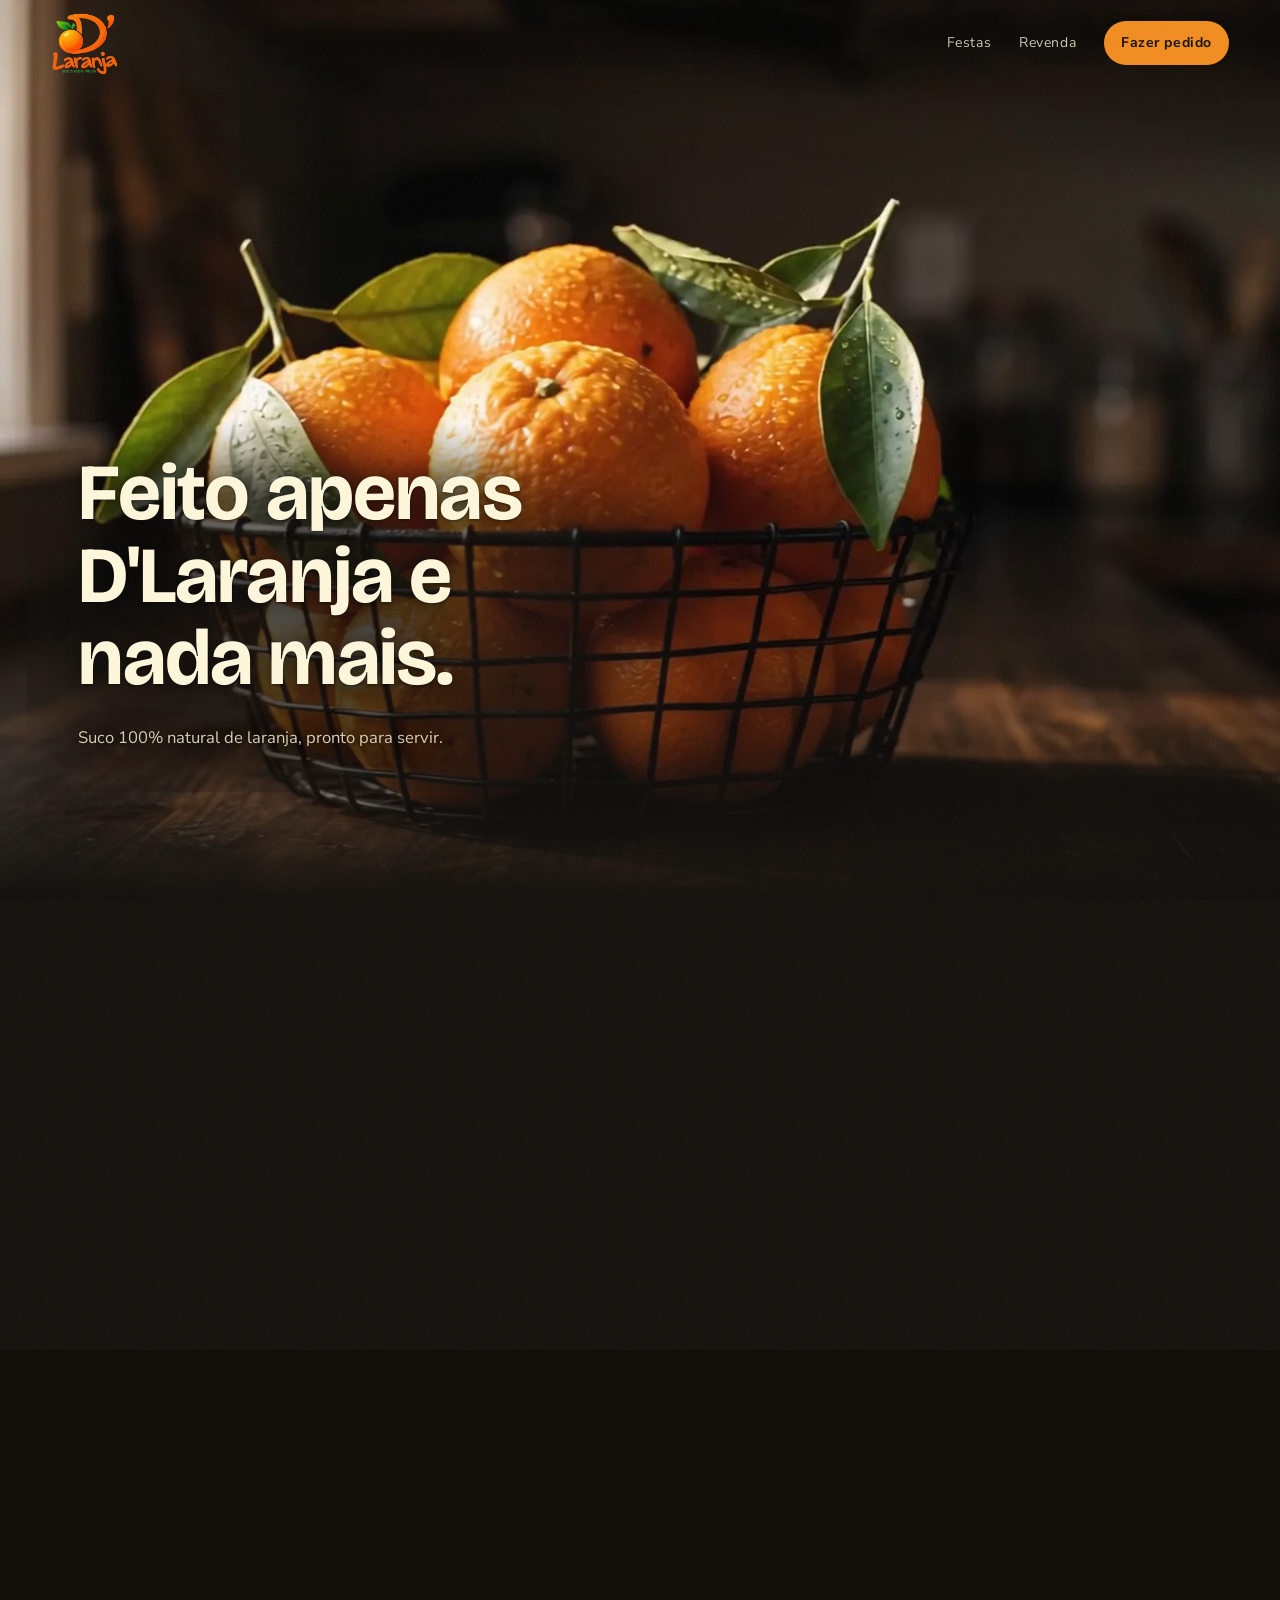
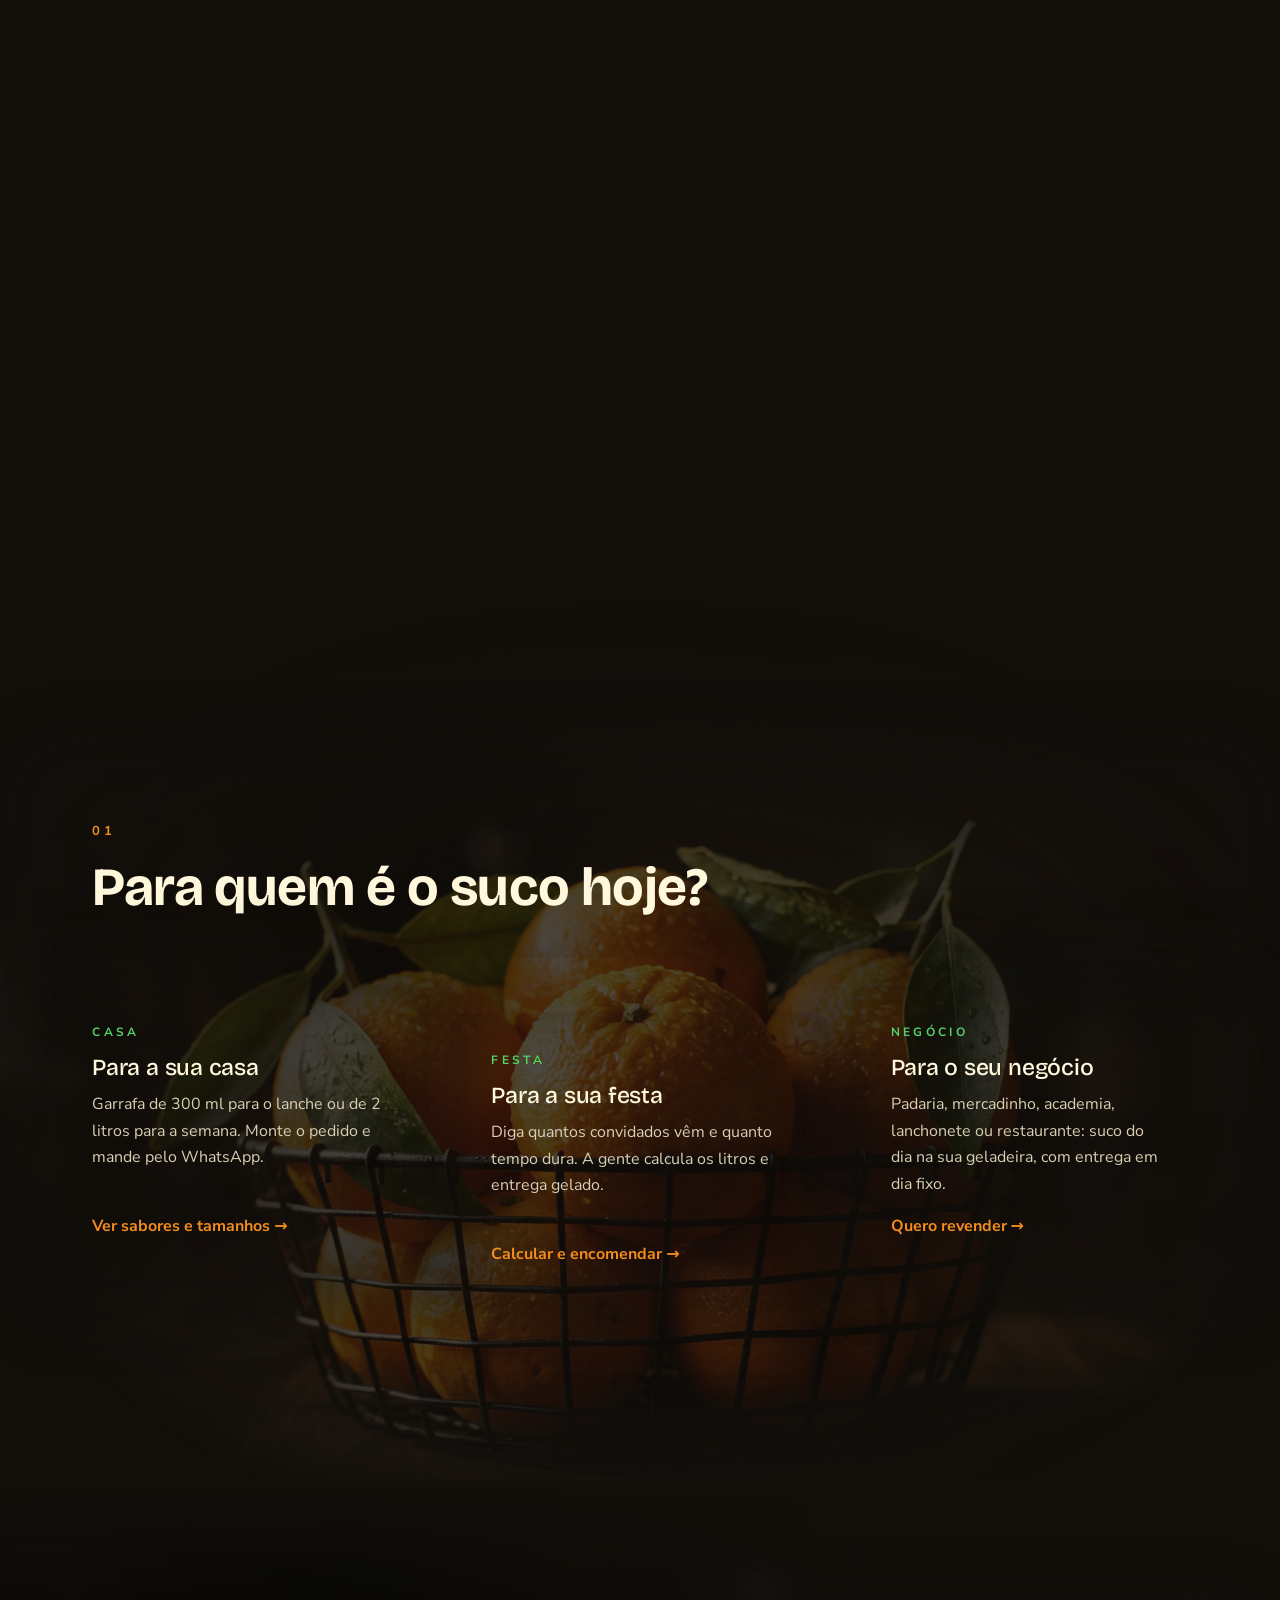
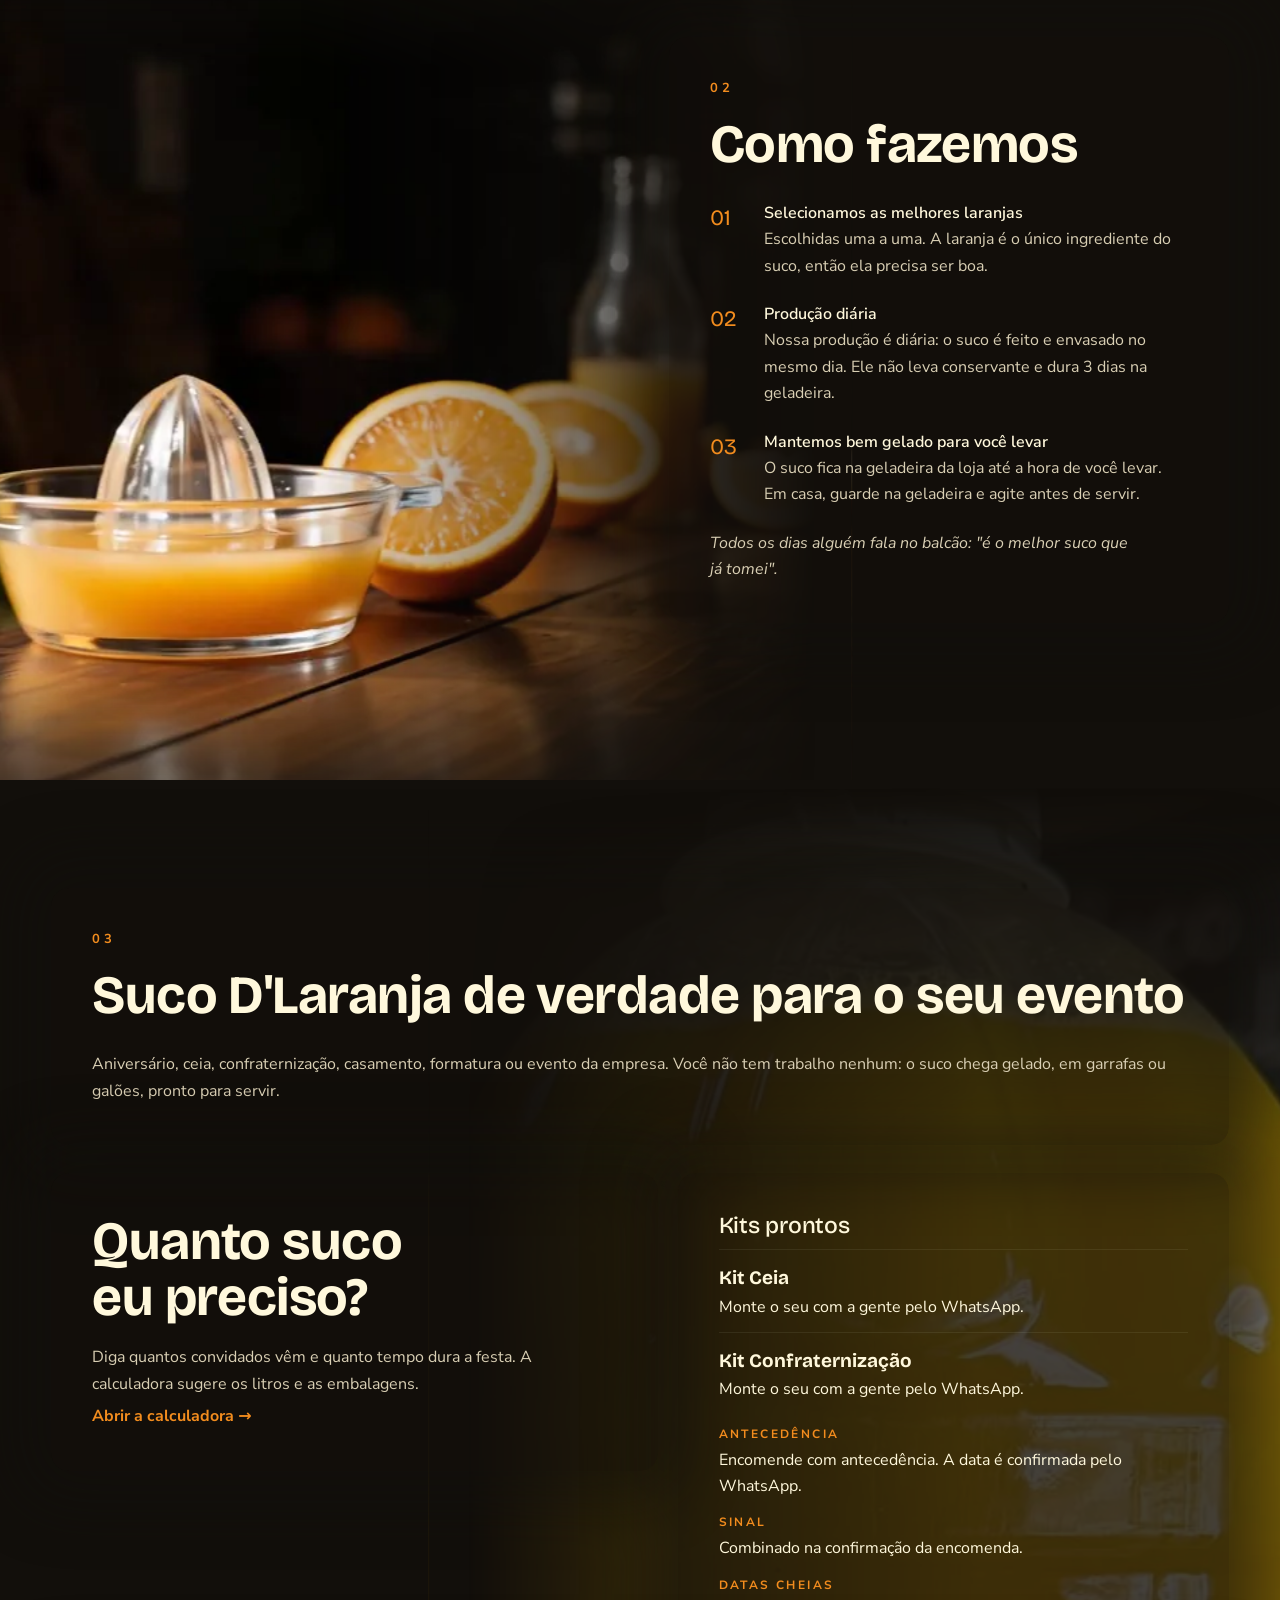
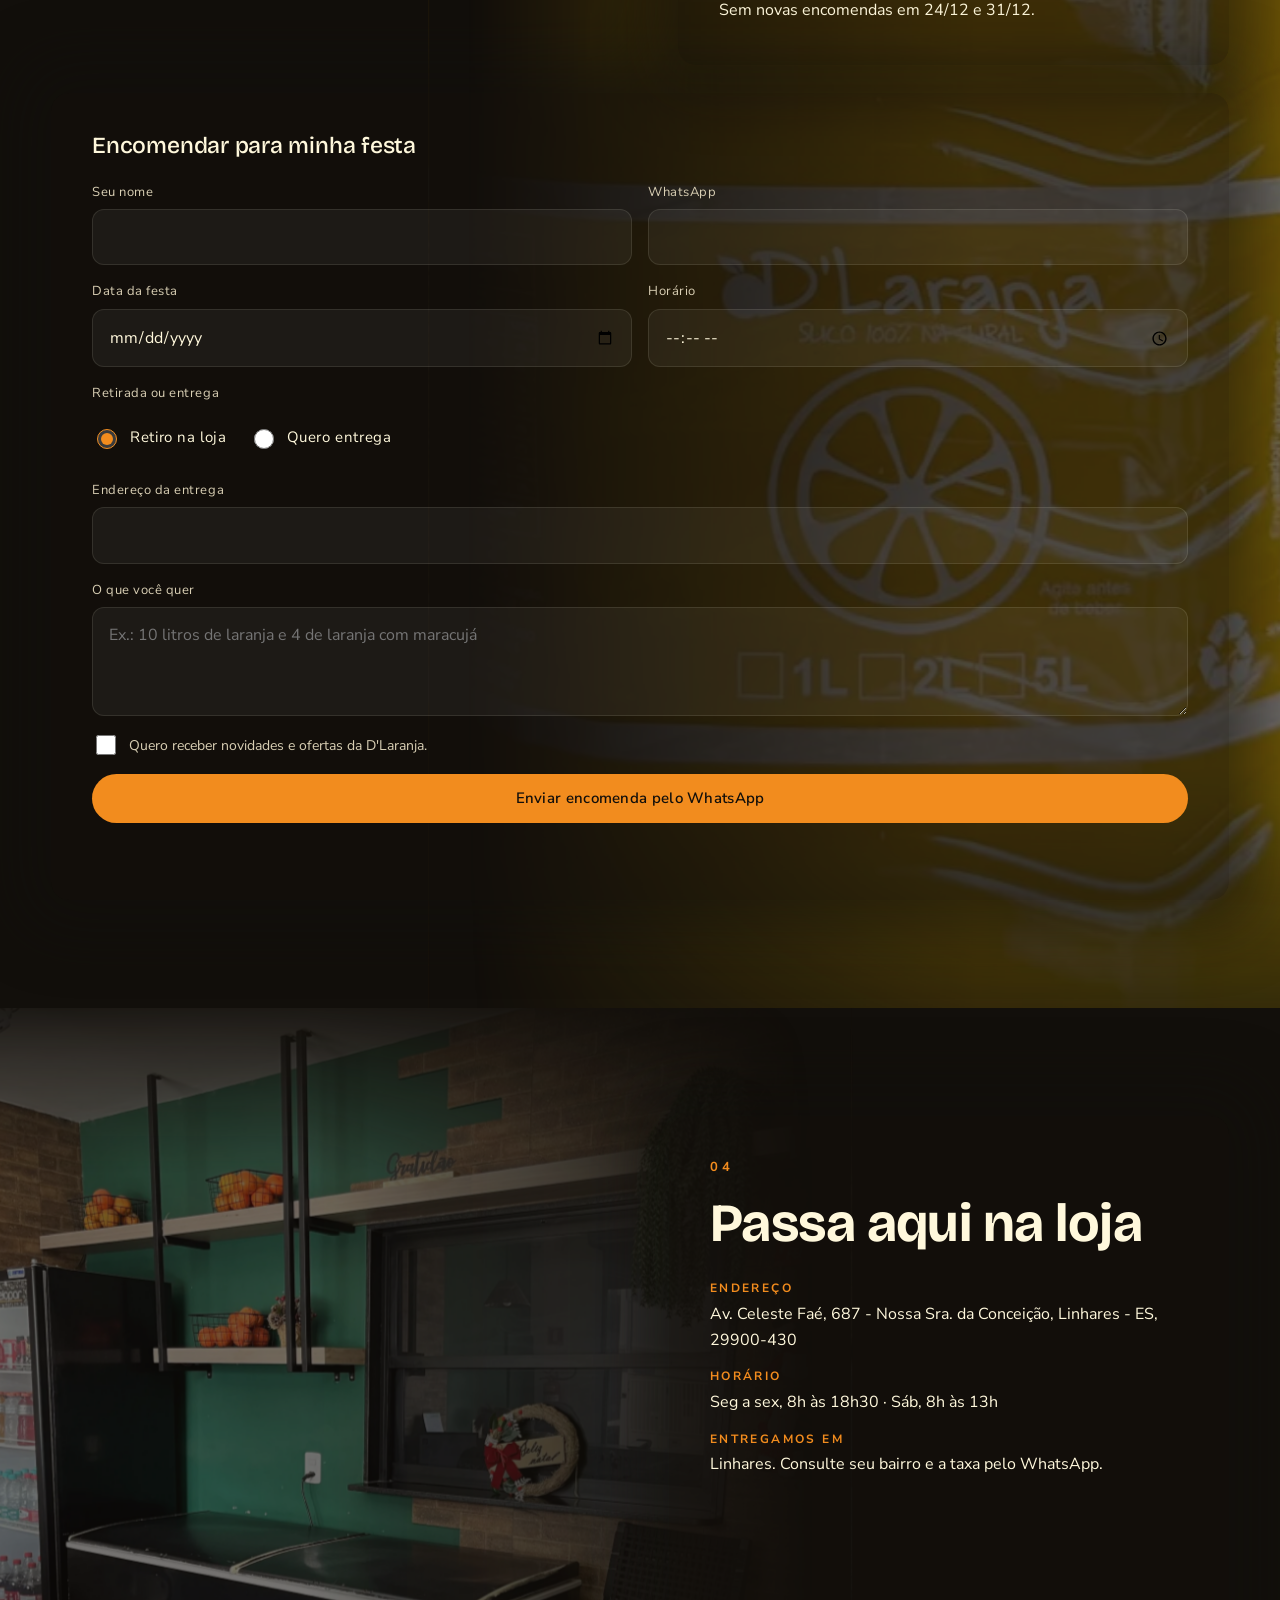
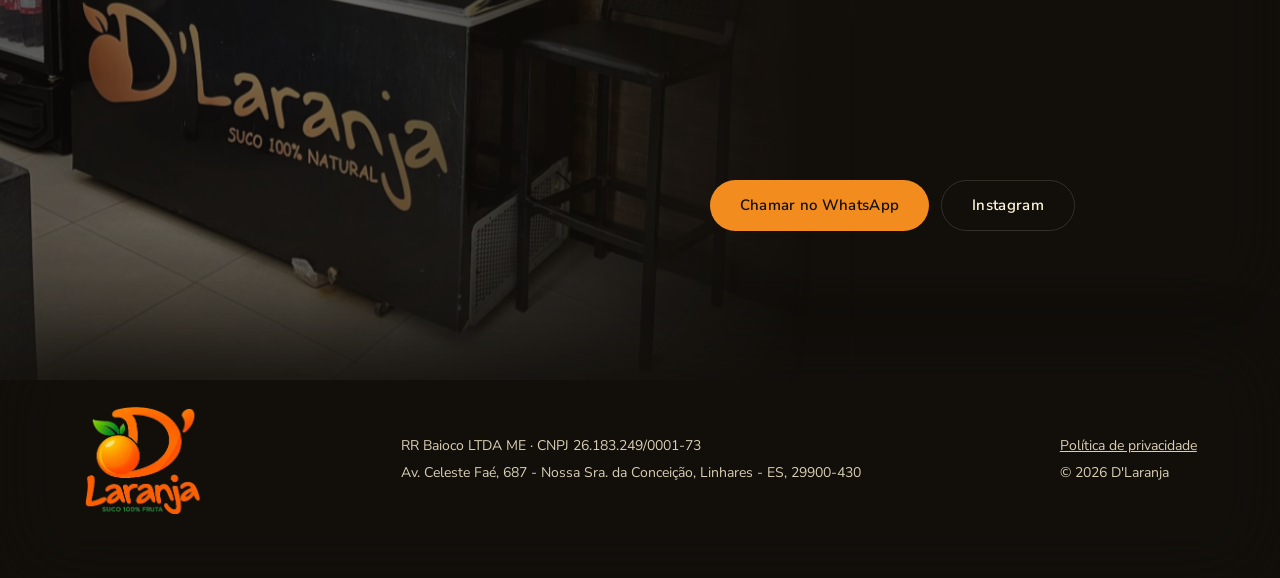
==== commit 45af02ac: "Nova frase: Feito hoje, somente D'Laranja Co-Authored-By: Claude Opus 5.5 <noreply@anthropic.com>" ====
--- a/index.html
+++ b/index.html
@@ -6,7 +6,7 @@
   <title>D'Laranja · Suco natural em Linhares, feito no dia</title>
   <meta name="description" content="Suco de laranja 100% natural em Linhares (ES), feito no dia e sem conservantes. Peça para casa, encomende para sua festa ou evento, ou revenda no seu comércio.">
   <meta property="og:title" content="D'Laranja · Suco 100% natural em Linhares">
-  <meta property="og:description" content="Feito hoje, sem conservantes. Peça pelo WhatsApp.">
+  <meta property="og:description" content="Feito hoje, somente D'Laranja. Peça pelo WhatsApp.">
   <meta property="og:image" content="https://dlaranja.com/assets/img/cesta.webp">
   <meta property="og:url" content="https://dlaranja.com/">
   <meta property="og:type" content="website">
@@ -59,7 +59,7 @@
       </div>
       <div class="momento momento--centro" data-de="0.72" data-ate="1">
         <div class="painel painel--vidro">
-          <p class="destaque">Feito hoje, sem conservantes.</p>
+          <p class="destaque">Feito hoje, somente D'Laranja.</p>
           <a href="pedido.html" class="botao">Fazer pedido</a>
         </div>
       </div>
--- a/estilo.css
+++ b/estilo.css
@@ -446,3 +446,9 @@
 .painel--vidro { background: radial-gradient(ellipse 75% 70% at 45% 55%, rgb(18 15 11 / .78), rgb(18 15 11 / .55) 50%, transparent 78%); padding-inline: clamp(28px, 4vw, 64px); margin-inline: calc(-1 * clamp(8px, 2vw, 24px)); }
 
 .pagina-pedido .whats { transform: scale(1); }
+
+/* Seção Festas: chamada da calculadora compacta, título no padrão dos títulos do site */
+.festa-grade { align-items: start; }
+.calc-chamada p { flex: none; }
+.calc-chamada h3 { font-size: clamp(32px, 4.2vw, 64px); font-weight: 700; line-height: 1.04; margin-bottom: .35em; }
+.calc-chamada p { margin-bottom: 6px; }
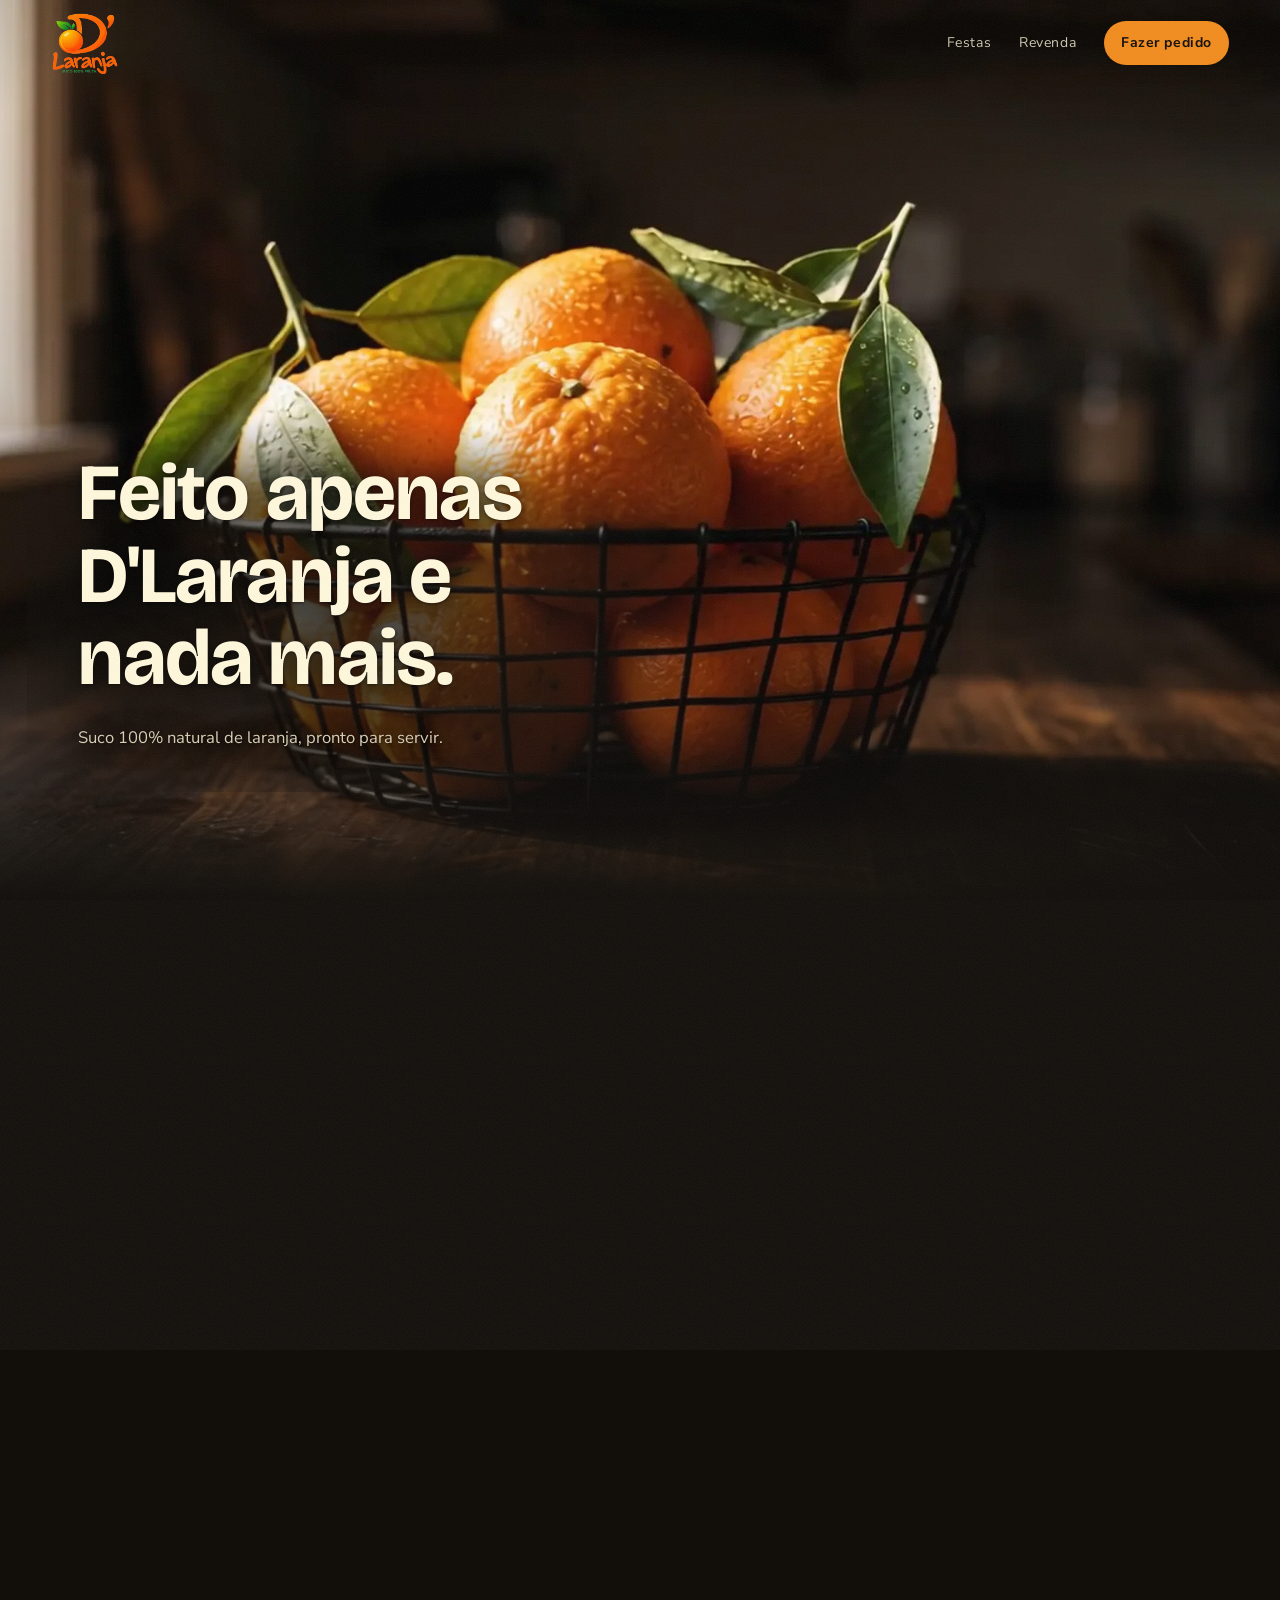
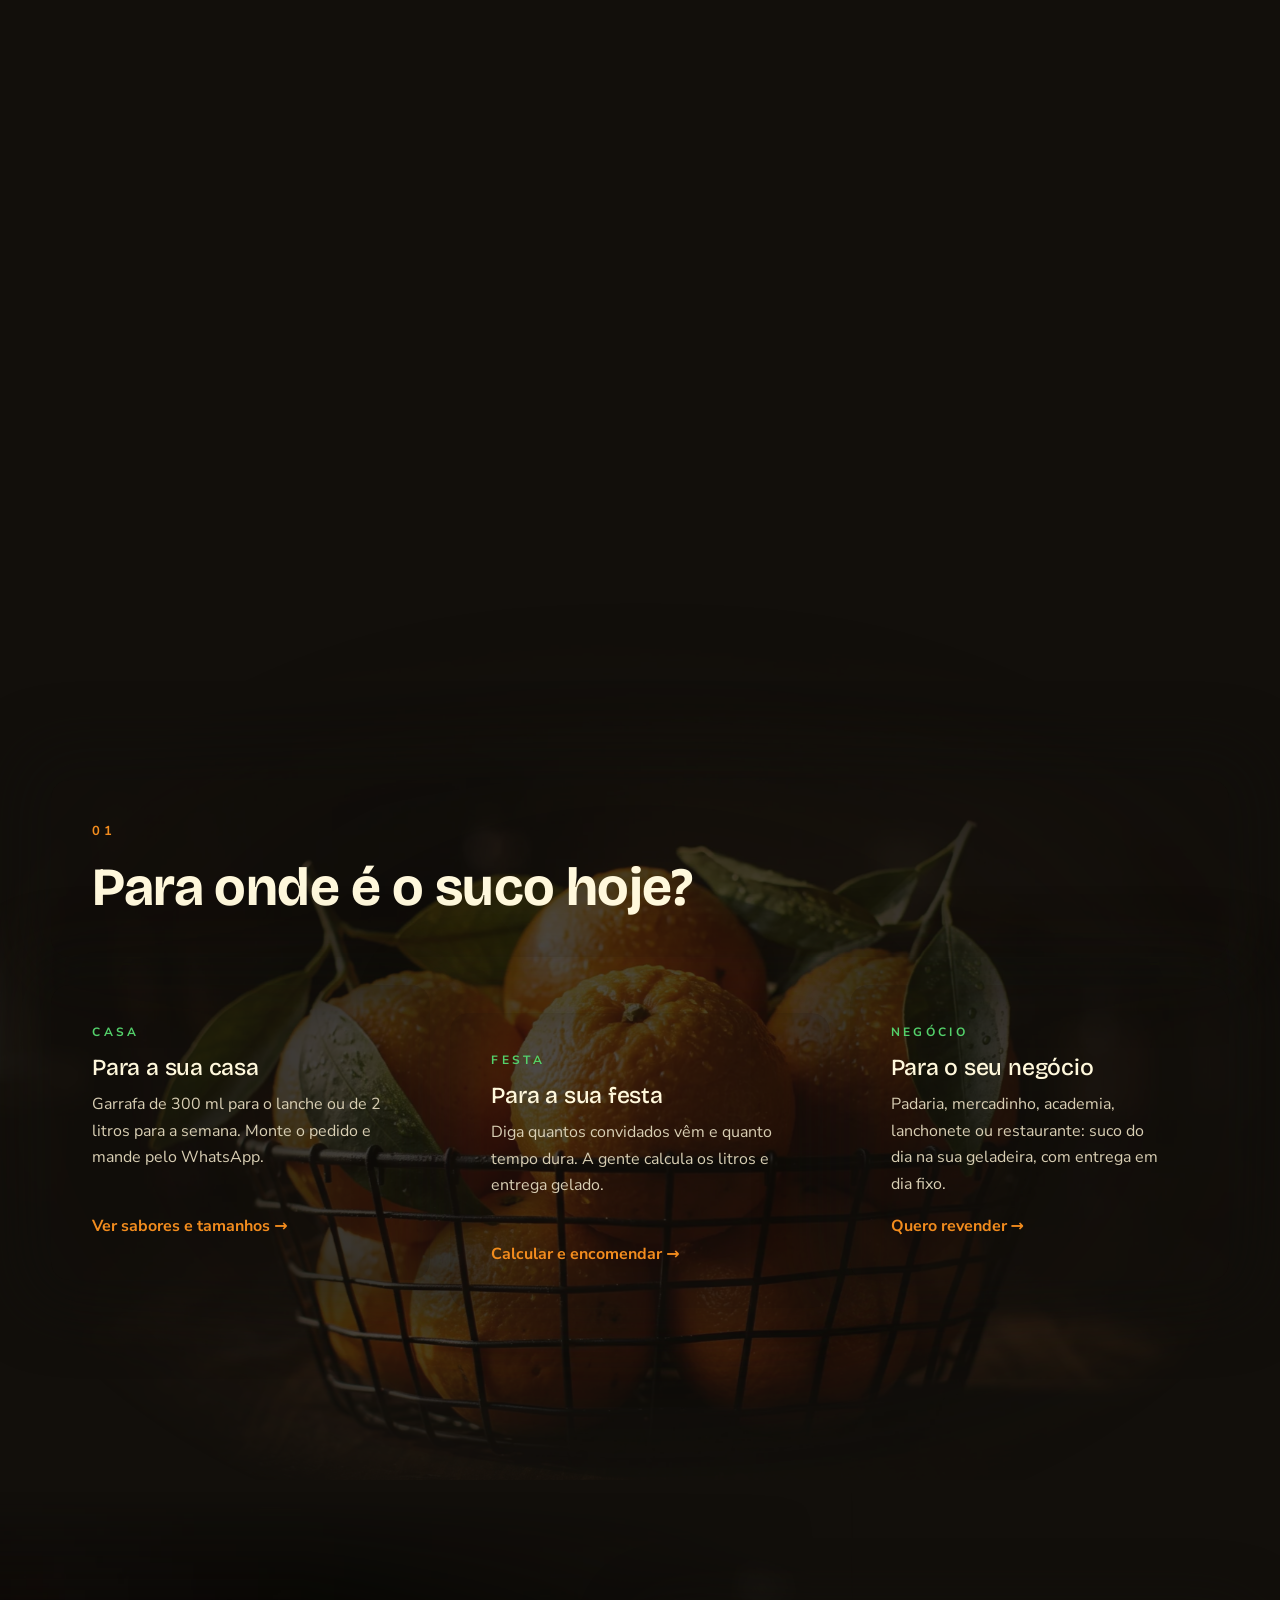
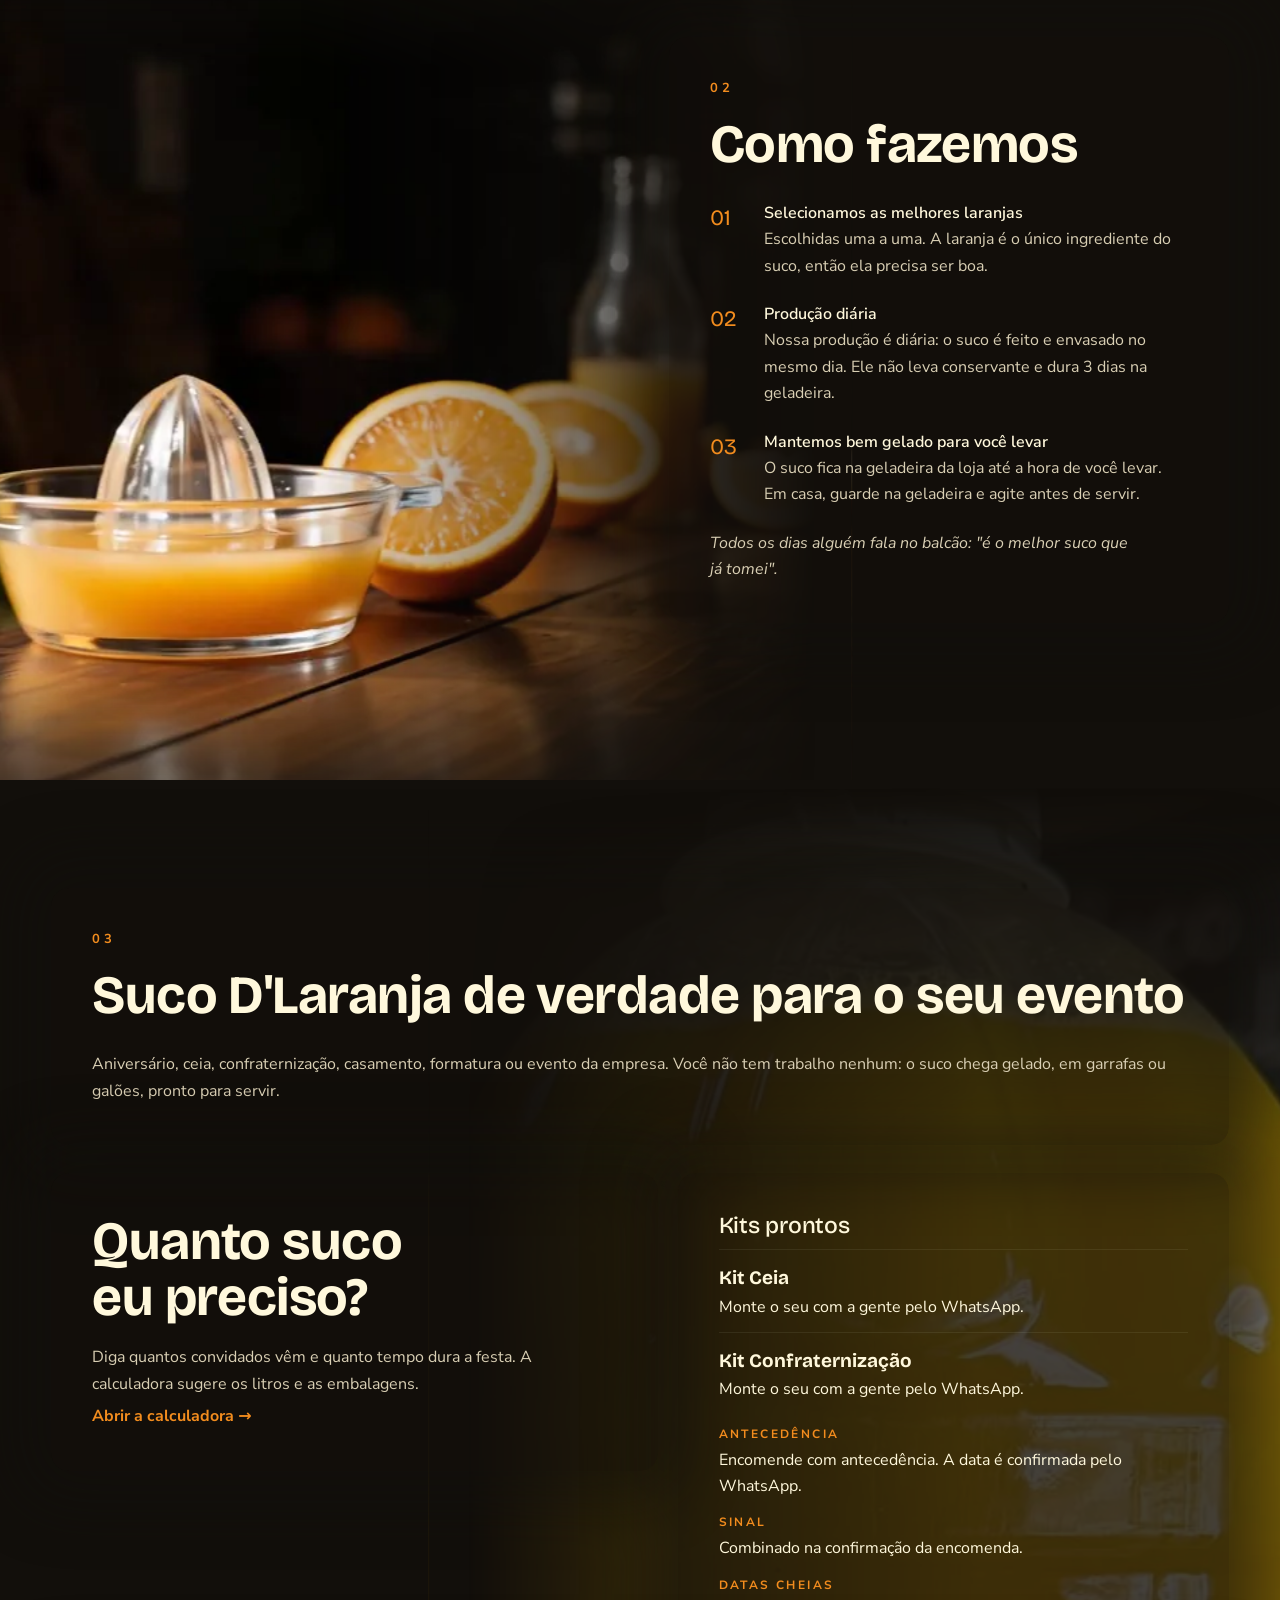
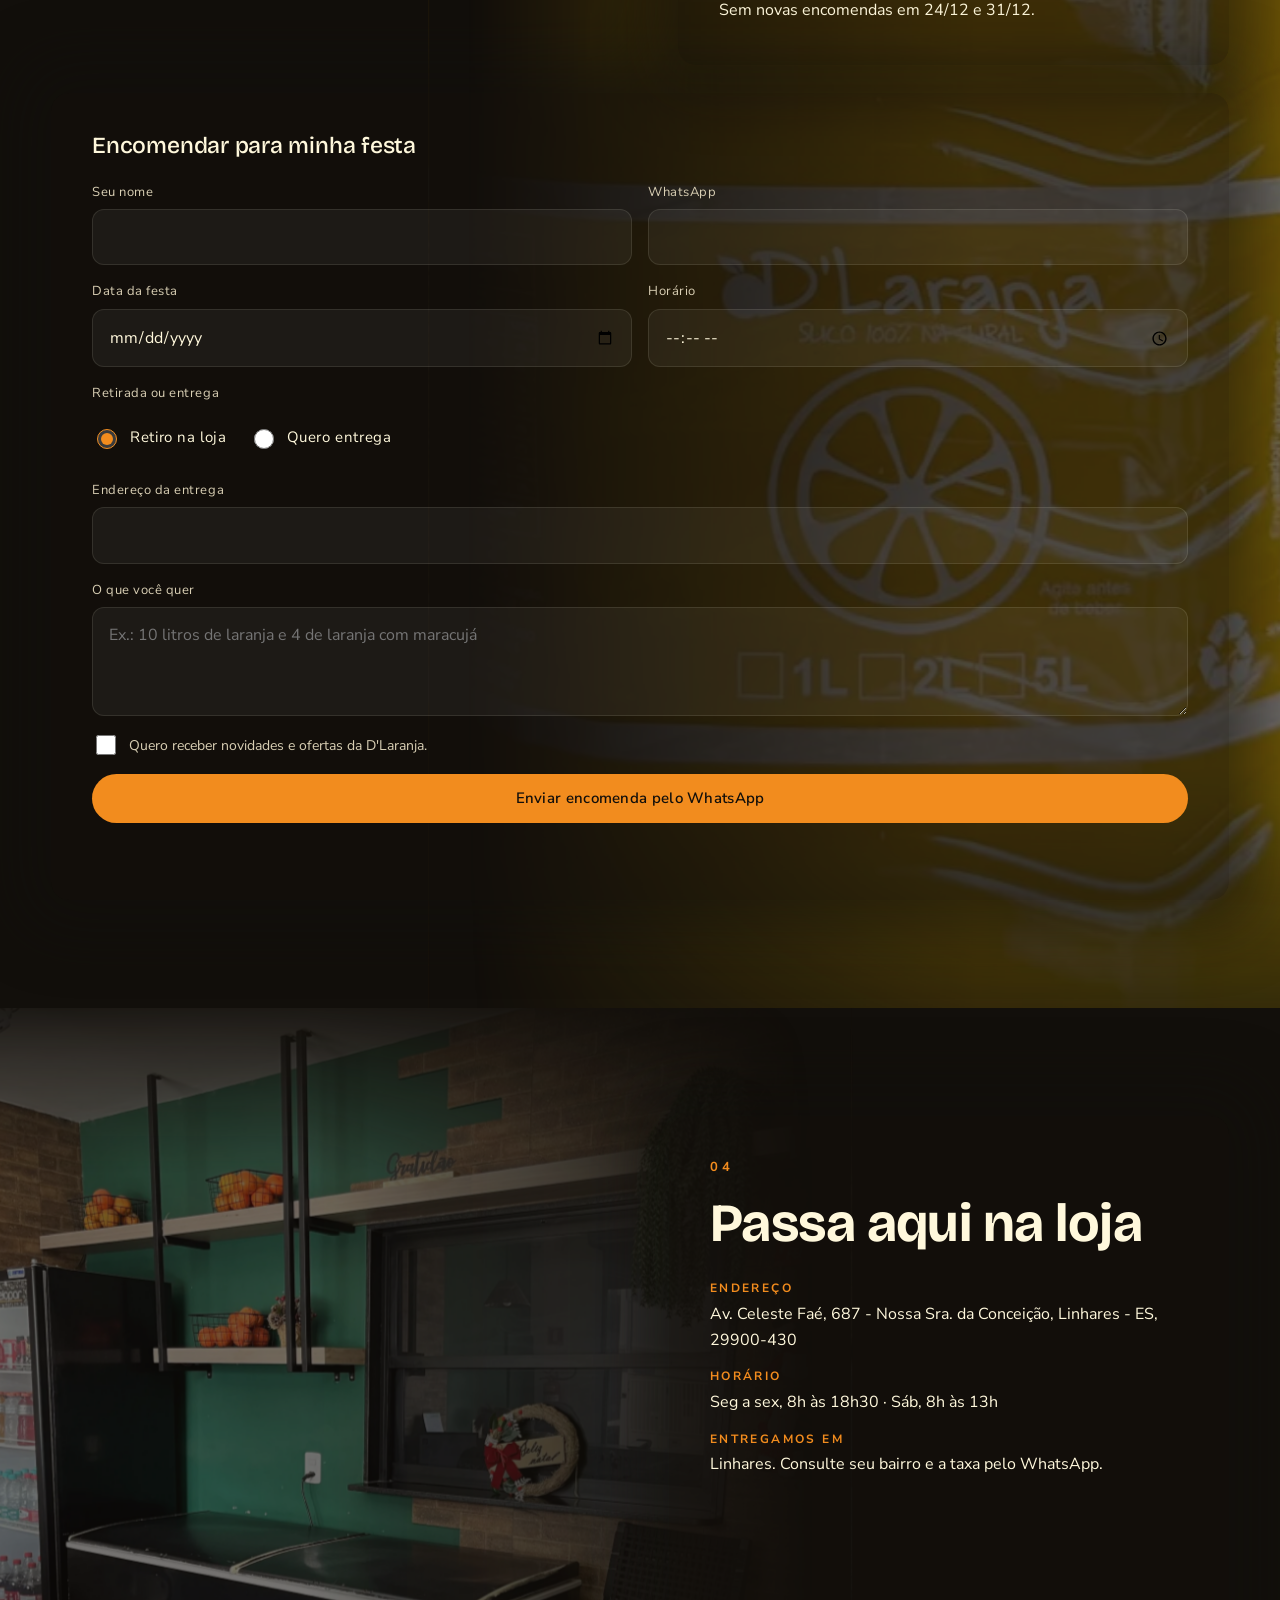
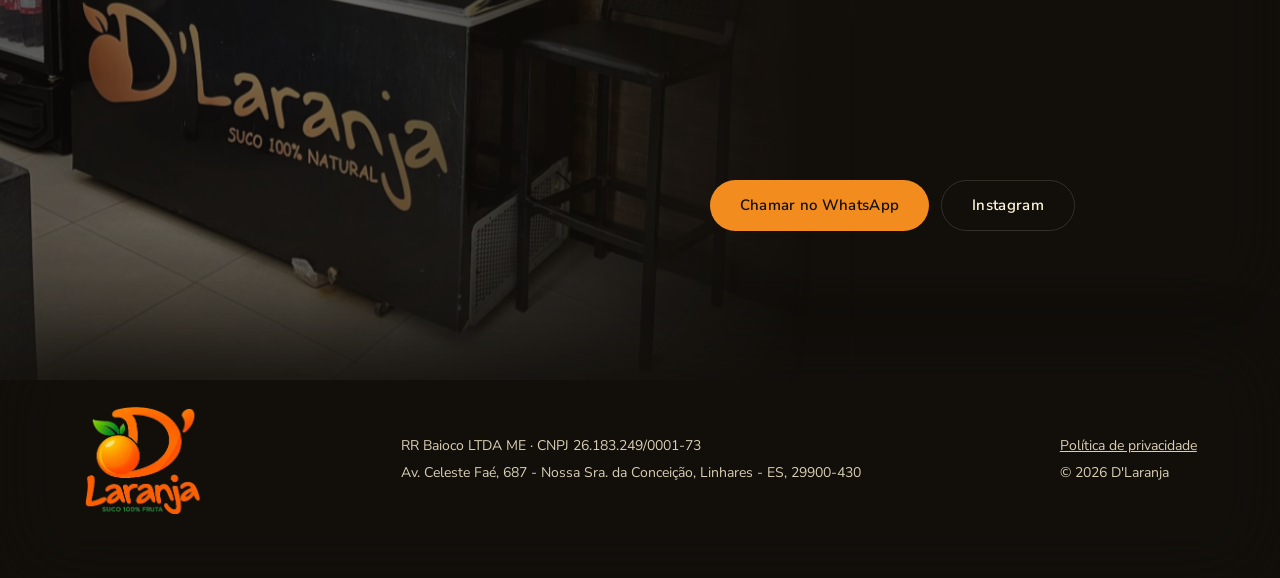
==== commit 42e6a872: "Novo título da seção 01 Co-Authored-By: Claude Opus 5.5 <noreply@anthropic.com>" ====
--- a/index.html
+++ b/index.html
@@ -81,7 +81,7 @@
     <img class="arte arte--fundo" src="assets/img/cesta.webp" alt="" loading="lazy">
     <div class="painel painel--cabecalho revelar">
       <span class="rotulo">01</span>
-      <h2>Para quem é o suco hoje?</h2>
+      <h2>Para onde é o suco hoje?</h2>
     </div>
     <div class="caminhos">
       <a class="painel caminho revelar" href="pedido.html" data-whats="Olá, D'Laranja! Quero fazer um pedido para casa.">
